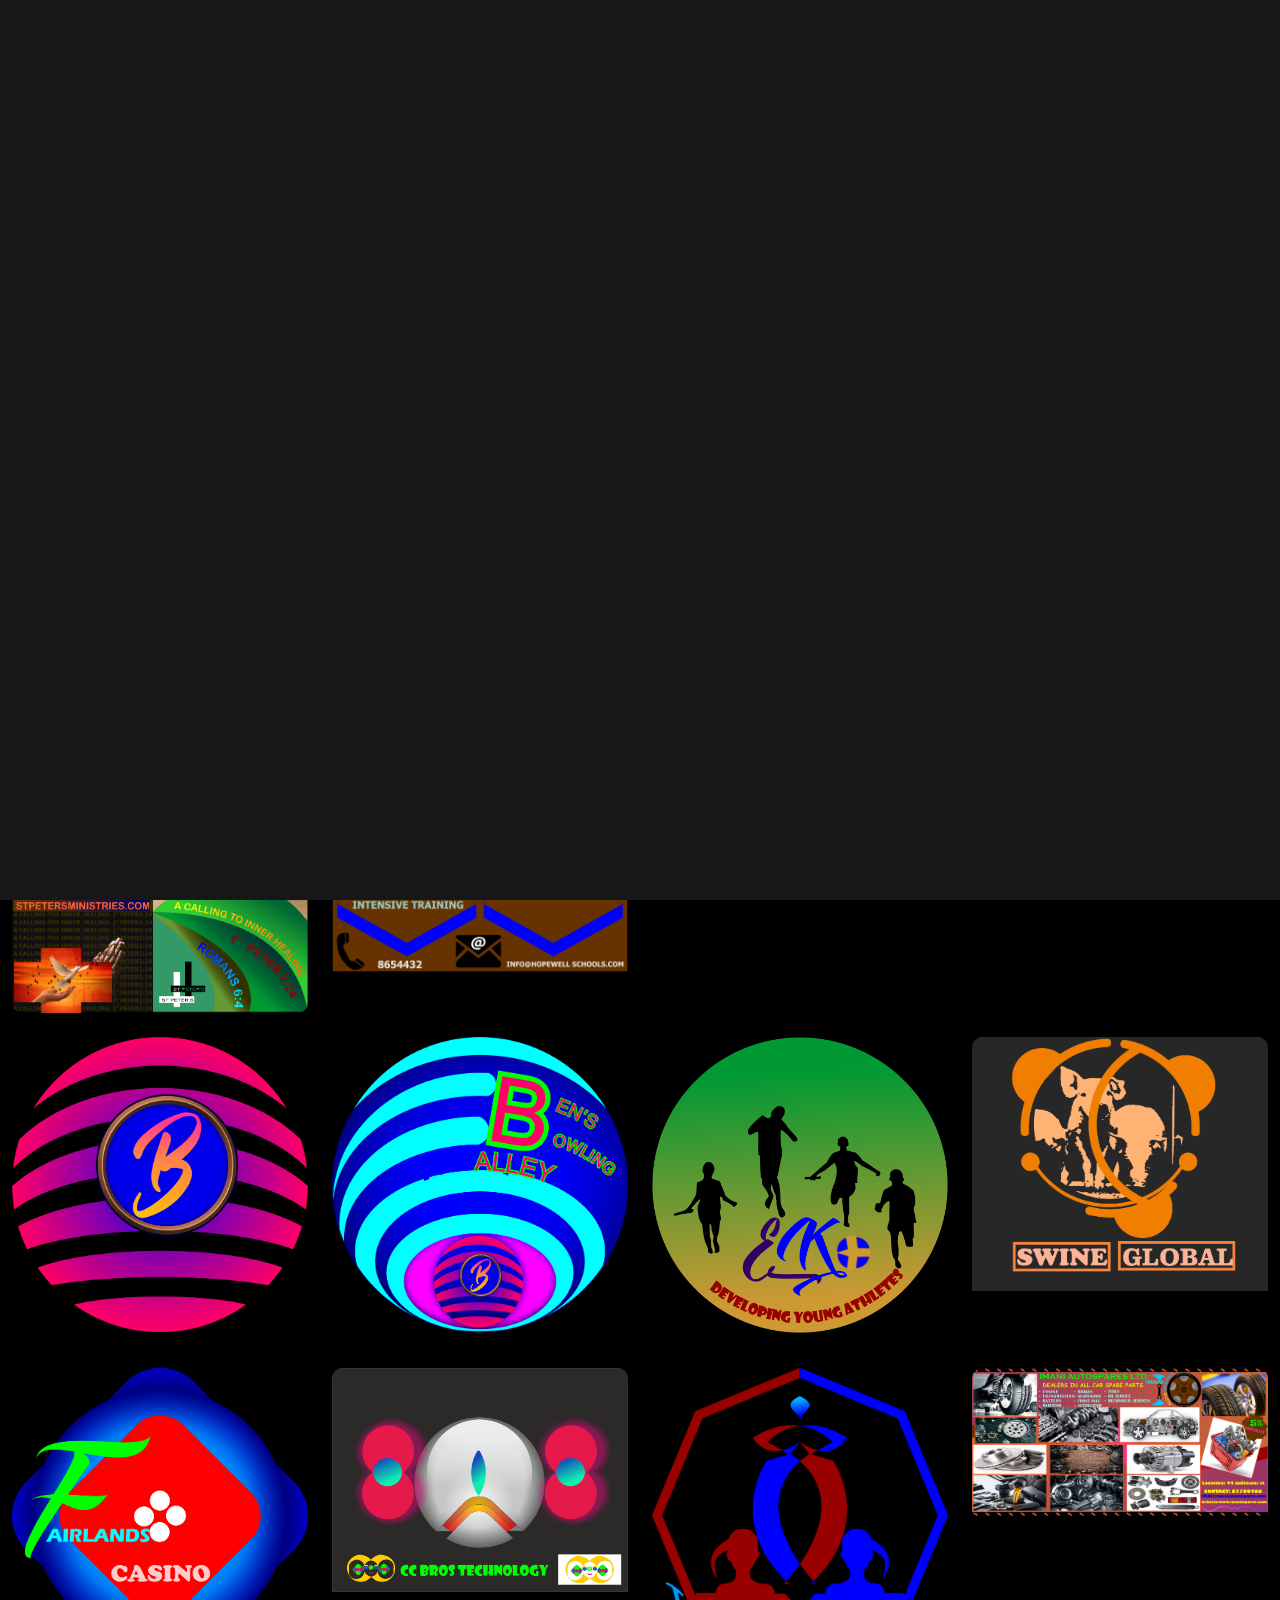
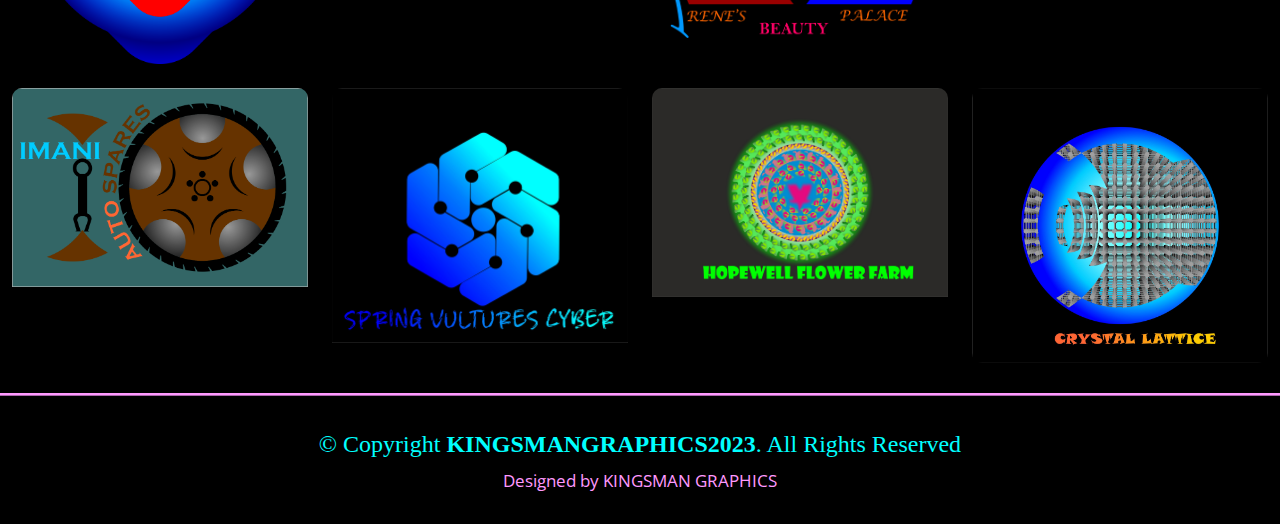
==== index.html @ df795c69 "Add files via upload" ====
<!DOCTYPE html>
<html lang="en">

<head>
  <meta charset="utf-8">
  <meta content="width=device-width, initial-scale=1.0" name="viewport">

  <title>KINGSMAN GRAPHICS PORTFOLIO  - Index</title>
  <meta content="" name="description">
  <meta content="" name="keywords">

  <!-- Favicons -->
  <link href="favicon.ico" rel="icon">
  <link href="apple-touch-icon.png" rel="apple-touch-icon">

  <!-- Google Fonts -->
  <link rel="preconnect" href="https://fonts.googleapis.com">
  <link rel="preconnect" href="https://fonts.gstatic.com" crossorigin>
  <link href="https://fonts.googleapis.com/css2?family=Open+Sans:ital,wght@0,300;0,400;0,500;0,600;0,700;1,300;1,400;1,600;1,700&family=Inter:ital,wght@0,300;0,400;0,500;0,600;0,700;1,300;1,400;1,500;1,600;1,700&family=Cardo:ital,wght@0,400;0,700;1,400&display=swap" rel="stylesheet">

  <!-- Vendor CSS Files -->
  <link href="bootstrap/css/bootstrap.min.css" rel="stylesheet">
  <link href="bootstrap-icons/bootstrap-icons.css" rel="stylesheet">
  <link href="swiper-bundle.min.css" rel="stylesheet">
  <link href="glightbox.min.css" rel="stylesheet">
  <link href="aos.css" rel="stylesheet">

  <!-- Template Main CSS File -->
  <link href="main.css" rel="stylesheet">

  <!-- =======================================================
  * Template Name: PhotoFolio - v1.2.0
  * Template URL: https://bootstrapmade.com/photofolio-bootstrap-photography-website-template/
  * Author: BootstrapMade.com
  * License: https://bootstrapmade.com/license/
  ======================================================== -->

</head>

<body>

  <!-- ======= Header ======= -->
  <header id="header" class="header d-flex align-items-center fixed-top">
    <div class="container-fluid d-flex align-items-center justify-content-between">

      <a href="index.html" class="logo d-flex align-items-center  me-auto me-lg-0">
        <!-- Uncomment the line below if you also wish to use an image logo -->
        <img src="KINGSMAN7.png" alt="BRAND LOGO">
        <!--<i class="bi bi-camera"></i>-->
        <h1>KINGSMAN GRAPHICS PORTFOLIO</h1>
      </a>

      <nav id="navbar" class="navbar">
        <ul>
          <li><a href="index.html" class="active">Home</a></li>
          <li><a href="about.html">About</a></li>
          <li class="dropdown"><a href="#"><span>Gallery</span> <i class="bi bi-chevron-down dropdown-indicator"></i></a>
            <ul>
              <li><a href="gallery.html">ALL ARTS</a></li>
              <!--<li><a href="gallery.html">People</a></li>
              <li><a href="gallery.html">Architecture</a></li>
              <li><a href="gallery.html">Animals</a></li>
              <li><a href="gallery.html">Sports</a></li>
              <li><a href="gallery.html">Travel</a></li>-->
             
            </ul>
          </li>
          
          <li><a href="contact.html">Contact</a></li>
        </ul>
      </nav><!-- .navbar -->

      <div class="header-social-links">
        <a href="#" class="twitter"><i class="bi bi-twitter"></i></a>
        <a href="#" class="facebook"><i class="bi bi-facebook"></i></a>
        <a href="#" class="instagram"><i class="bi bi-instagram"></i></a>
        <a href="#" class="linkedin"><i class="bi bi-linkedin"></i></i></a>
      </div>
      <i class="mobile-nav-toggle mobile-nav-show bi bi-list"></i>
      <i class="mobile-nav-toggle mobile-nav-hide d-none bi bi-x"></i>

    </div>
  </header><!-- End Header -->

  <!-- ======= Hero Section ======= -->
  <section id="hero" class="hero d-flex flex-column justify-content-center align-items-center" data-aos="fade" data-aos-delay="1500">
    <div class="container">
      <div class="row justify-content-center">
        <div class="col-lg-6 text-center">
          <h2>I'm <span>David Ngugi</span> a Professional graphic designer using brand-name kingsman graphics.</h2>
          <p>Below find a list of various art works ranging from logos,banners,posters,flyers and pictorial art.</p>
          <a href="contact.html" class="btn-get-started">Available for hire</a>
        </div>
      </div>
    </div>
  </section><!-- End Hero Section -->

  <main id="main" data-aos="fade" data-aos-delay="1500">

    <!-- ======= Gallery Section ======= -->
    <section id="gallery" class="gallery">
      <div class="container-fluid">

        <div class="row gy-4 justify-content-center">
          <div class="col-xl-3 col-lg-4 col-md-6">
            <div class="gallery-item h-100">
              <img src="gallery-1.jpg" class="img-fluid" alt="">
              <div class="gallery-links d-flex align-items-center justify-content-center">
                <a href="gallery-1.jpg" title="Gallery 1" class="glightbox preview-link"><i class="bi bi-arrows-angle-expand"></i></a>
                <a href="gallery-single.html" class="details-link"><i class="bi bi-link-45deg"></i></a>
              </div>
            </div>
          </div><!-- End Gallery Item -->
          <div class="col-xl-3 col-lg-4 col-md-6">
            <div class="gallery-item h-100">
              <img src="gallery-2.jpg" class="img-fluid" alt="">
              <div class="gallery-links d-flex align-items-center justify-content-center">
                <a href="gallery-2.jpg" title="Gallery 2" class="glightbox preview-link"><i class="bi bi-arrows-angle-expand"></i></a>
                <a href="gallery-single.html" class="details-link"><i class="bi bi-link-45deg"></i></a>
              </div>
            </div>
          </div><!-- End Gallery Item -->
          <div class="col-xl-3 col-lg-4 col-md-6">
            <div class="gallery-item h-100">
              <img src="gallery-3.jpg" class="img-fluid" alt="">
              <div class="gallery-links d-flex align-items-center justify-content-center">
                <a href="gallery-3.jpg" title="Gallery 3" class="glightbox preview-link"><i class="bi bi-arrows-angle-expand"></i></a>
                <a href="gallery-single.html" class="details-link"><i class="bi bi-link-45deg"></i></a>
              </div>
            </div>
          </div><!-- End Gallery Item -->
          <div class="col-xl-3 col-lg-4 col-md-6">
            <div class="gallery-item h-100">
              <img src="gallery-4.jpg" class="img-fluid" alt="">
              <div class="gallery-links d-flex align-items-center justify-content-center">
                <a href="gallery-4.jpg" title="Gallery 4" class="glightbox preview-link"><i class="bi bi-arrows-angle-expand"></i></a>
                <a href="gallery-single.html" class="details-link"><i class="bi bi-link-45deg"></i></a>
              </div>
            </div>
          </div><!-- End Gallery Item -->
          <div class="col-xl-3 col-lg-4 col-md-6">
            <div class="gallery-item h-100">
              <img src="gallery-5.jpg" class="img-fluid" alt="">
              <div class="gallery-links d-flex align-items-center justify-content-center">
                <a href="gallery-5.jpg" title="Gallery 5" class="glightbox preview-link"><i class="bi bi-arrows-angle-expand"></i></a>
                <a href="gallery-single.html" class="details-link"><i class="bi bi-link-45deg"></i></a>
              </div>
            </div>
          </div><!-- End Gallery Item -->
          <div class="col-xl-3 col-lg-4 col-md-6">
            <div class="gallery-item h-100">
              <img src="gallery-6.jpg" class="img-fluid" alt="">
              <div class="gallery-links d-flex align-items-center justify-content-center">
                <a href="gallery-6.jpg" title="Gallery 6" class="glightbox preview-link"><i class="bi bi-arrows-angle-expand"></i></a>
                <a href="gallery-single.html" class="details-link"><i class="bi bi-link-45deg"></i></a>
              </div>
            </div>
          </div><!-- End Gallery Item -->
          <div class="col-xl-3 col-lg-4 col-md-6">
            <div class="gallery-item h-100">
              <img src="gallery-7.jpg" class="img-fluid" alt="">
              <div class="gallery-links d-flex align-items-center justify-content-center">
                <a href="gallery-7.jpg" title="Gallery 7" class="glightbox preview-link"><i class="bi bi-arrows-angle-expand"></i></a>
                <a href="gallery-single.html" class="details-link"><i class="bi bi-link-45deg"></i></a>
              </div>
            </div>
          </div><!-- End Gallery Item -->
          <div class="col-xl-3 col-lg-4 col-md-6">
            <div class="gallery-item h-100">
              <img src="gallery-8.jpg" class="img-fluid" alt="">
              <div class="gallery-links d-flex align-items-center justify-content-center">
                <a href="gallery-8.jpg" title="Gallery 8" class="glightbox preview-link"><i class="bi bi-arrows-angle-expand"></i></a>
                <a href="gallery-single.html" class="details-link"><i class="bi bi-link-45deg"></i></a>
              </div>
            </div>
          </div><!-- End Gallery Item -->
          <div class="col-xl-3 col-lg-4 col-md-6">
            <div class="gallery-item h-100">
              <img src="gallery-9.jpg" class="img-fluid" alt="">
              <div class="gallery-links d-flex align-items-center justify-content-center">
                <a href="gallery-9.jpg" title="Gallery 9" class="glightbox preview-link"><i class="bi bi-arrows-angle-expand"></i></a>
                <a href="gallery-single.html" class="details-link"><i class="bi bi-link-45deg"></i></a>
              </div>
            </div>
          </div><!-- End Gallery Item -->
          <div class="col-xl-3 col-lg-4 col-md-6">
            <div class="gallery-item h-100">
              <img src="gallery-10.jpg" class="img-fluid" alt="">
              <div class="gallery-links d-flex align-items-center justify-content-center">
                <a href="gallery-10.jpg" title="Gallery 10" class="glightbox preview-link"><i class="bi bi-arrows-angle-expand"></i></a>
                <a href="gallery-single.html" class="details-link"><i class="bi bi-link-45deg"></i></a>
              </div>
            </div>
          </div><!-- End Gallery Item -->
          <div class="col-xl-3 col-lg-4 col-md-6">
            <div class="gallery-item h-100">
              <img src="gallery-11.jpg" class="img-fluid" alt="">
              <div class="gallery-links d-flex align-items-center justify-content-center">
                <a href="gallery-11.jpg" title="Gallery 11" class="glightbox preview-link"><i class="bi bi-arrows-angle-expand"></i></a>
                <a href="gallery-single.html" class="details-link"><i class="bi bi-link-45deg"></i></a>
              </div>
            </div>
          </div><!-- End Gallery Item -->
          <div class="col-xl-3 col-lg-4 col-md-6">
            <div class="gallery-item h-100">
              <img src="gallery-12.jpg" class="img-fluid" alt="">
              <div class="gallery-links d-flex align-items-center justify-content-center">
                <a href="gallery-12.jpg" title="Gallery 12" class="glightbox preview-link"><i class="bi bi-arrows-angle-expand"></i></a>
                <a href="gallery-single.html" class="details-link"><i class="bi bi-link-45deg"></i></a>
              </div>
            </div>
          </div><!-- End Gallery Item -->
          <div class="col-xl-3 col-lg-4 col-md-6">
            <div class="gallery-item h-100">
              <img src="gallery-13.jpg" class="img-fluid" alt="">
              <div class="gallery-links d-flex align-items-center justify-content-center">
                <a href="gallery-13.jpg" title="Gallery 13" class="glightbox preview-link"><i class="bi bi-arrows-angle-expand"></i></a>
                <a href="gallery-single.html" class="details-link"><i class="bi bi-link-45deg"></i></a>
              </div>
            </div>
          </div><!-- End Gallery Item -->
          <div class="col-xl-3 col-lg-4 col-md-6">
            <div class="gallery-item h-100">
              <img src="gallery-14.jpg" class="img-fluid" alt="">
              <div class="gallery-links d-flex align-items-center justify-content-center">
                <a href="gallery-14.jpg" title="Gallery 14" class="glightbox preview-link"><i class="bi bi-arrows-angle-expand"></i></a>
                <a href="gallery-single.html" class="details-link"><i class="bi bi-link-45deg"></i></a>
              </div>
            </div>
          </div><!-- End Gallery Item -->
          <div class="col-xl-3 col-lg-4 col-md-6">
            <div class="gallery-item h-100">
              <img src="gallery-15.jpg" class="img-fluid" alt="">
              <div class="gallery-links d-flex align-items-center justify-content-center">
                <a href="gallery-15.jpg" title="Gallery 15" class="glightbox preview-link"><i class="bi bi-arrows-angle-expand"></i></a>
                <a href="gallery-single.html" class="details-link"><i class="bi bi-link-45deg"></i></a>
              </div>
            </div>
          </div><!-- End Gallery Item -->
          <div class="col-xl-3 col-lg-4 col-md-6">
            <div class="gallery-item h-100">
              <img src="gallery-16.jpg" class="img-fluid" alt="">
              <div class="gallery-links d-flex align-items-center justify-content-center">
                <a href="gallery-16.jpg" title="Gallery 16" class="glightbox preview-link"><i class="bi bi-arrows-angle-expand"></i></a>
                <a href="gallery-single.html" class="details-link"><i class="bi bi-link-45deg"></i></a>
              </div>
            </div>
          </div><!-- End Gallery Item -->

        </div>

      </div>
    </section><!-- End Gallery Section -->

  </main><!-- End #main -->

  <!-- ======= Footer ======= -->
  <footer id="footer" class="footer">
    <div class="container">
      <div class="copyright">
        &copy; Copyright <strong><span>KINGSMANGRAPHICS2023</span></strong>. All Rights Reserved
      </div>
      <div class="credits">
        <!-- All the links in the footer should remain intact. -->
        <!-- You can delete the links only if you purchased the pro version. -->
        <!-- Licensing information: https://bootstrapmade.com/license/ -->
        <!-- Purchase the pro version with working PHP/AJAX contact form: https://bootstrapmade.com/photofolio-bootstrap-photography-website-template/ -->
        Designed by KINGSMAN GRAPHICS
      </div>
    </div>
  </footer><!-- End Footer -->

  <a href="#" class="scroll-top d-flex align-items-center justify-content-center"><i class="bi bi-arrow-up-short"></i></a>

  <div id="preloader">
    <div class="line"></div>
  </div>

  <!-- Vendor JS Files -->
  <script src="bootstrap.bundle.min.js"></script>
  <script src="swiper-bundle.min.js"></script>
  <script src="glightbox.min.js"></script>
  <script src="aos.js"></script>
  <script src="validate.js"></script>

  <!-- Template Main JS File -->
  <script src="main.js"></script>

</body>

</html>
---- main.css ----
/**
* Template Name: PhotoFolio - v1.2.0
* Template URL: https://bootstrapmade.com/photofolio-bootstrap-photography-website-template/
* Author: BootstrapMade.com
* License: https://bootstrapmade.com/license/
*/

/*--------------------------------------------------------------
# Set main reusable colors and fonts using CSS variables
# Learn more about CSS variables at https://developer.mozilla.org/en-US/docs/Web/CSS/Using_CSS_custom_properties
--------------------------------------------------------------*/
/* Fonts */
:root {
  --font-default: "Open Sans", system-ui, -apple-system, "Segoe UI", Roboto, "Helvetica Neue", Arial, "Noto Sans", "Liberation Sans", sans-serif, "Apple Color Emoji", "Segoe UI Emoji", "Segoe UI Symbol", "Noto Color Emoji";
  --font-primary: "Inter", sans-serif;
  --font-secondary: "Cardo", sans-serif;
}

/* Colors */
:root {
  --color-default: #fafafa;
  --color-primary: #27a776;
  --color-secondary: #161718;
}

/* Smooth scroll behavior */
:root {
  scroll-behavior: smooth;
}

/*--------------------------------------------------------------
# General
--------------------------------------------------------------*/
body {
  font-family: var(--font-default);
  color: var(--color-default);
  background-image:url("cliff sea tree and moon2.png");
  background-size:cover;
  background-attachment:fixed;
  background-color: #000;
}

a {
  color: var(--color-primary);
  text-decoration: none;
}

a:hover {
  color: #32cf93;
  text-decoration: none;
}

h1,
h2,
h3,
h4,
h5,
h6 {
  font-family: var(--font-primary);
}

/*--------------------------------------------------------------
# Sections & Section Header
--------------------------------------------------------------*/
.section-header {
  padding-bottom: 40px;
}

.section-header h2 {
  font-size: 14px;
  font-weight: 500;
  padding: 0;
  line-height: 1px;
  margin: 0 0 5px 0;
  letter-spacing: 2px;
  text-transform: uppercase;
  color: rgba(255, 255, 255, 0.6);
  font-family: var(--font-primary);
}

.section-header h2::after {
  content: "";
  width: 120px;
  height: 1px;
  display: inline-block;
  background: #5bd9a9;
  margin: 4px 10px;
}

.section-header p {
  margin: 0;
  margin: 0;
  font-size: 36px;
  font-weight: 700;
  font-family: var(--font-secondary);
  color: #fff;
}

/*--------------------------------------------------------------
# Page Header
--------------------------------------------------------------*/
.page-header {
  padding: 120px 0 60px 0;
  min-height: 30vh;
  position: relative;
}

.page-header h2 {
  font-size: 56px;
  font-weight: 500;
  color: #fff;
  font-family: var(--font-secondary);
}

@media (max-width: 768px) {
  .page-header h2 {
    font-size: 36px;
  }
}

.page-header p {
  color: rgba(255, 255, 255, 0.8);
}

.page-header .cta-btn {
  font-family: var(--font-primary);
  font-weight: 400;
  font-size: 14px;
  display: inline-block;
  padding: 12px 40px;
  border-radius: 4px;
  letter-spacing: 1px;
  text-transform: uppercase;
  transition: 0.3s;
  color: #fff;
  background: var(--color-primary);
}

.page-header .cta-btn:hover {
  background: #2cbc85;
}

/*--------------------------------------------------------------
# Scroll top button
--------------------------------------------------------------*/
.scroll-top {
  position: fixed;
  visibility: hidden;
  opacity: 0;
  right: 15px;
  bottom: -15px;
  z-index: 99999;
  background: var(--color-primary);
  width: 44px;
  height: 44px;
  border-radius: 50px;
  transition: all 0.4s;
}

.scroll-top i {
  font-size: 24px;
  color: #fff;
  line-height: 0;
}

.scroll-top:hover {
  background: rgba(39, 167, 118, 0.8);
  color: #fff;
}

.scroll-top.active {
  visibility: visible;
  opacity: 1;
  bottom: 15px;
}

/*--------------------------------------------------------------
# Preloader
--------------------------------------------------------------*/
#preloader {
  display: flex;
  position: fixed;
  inset: 0;
  width: 100%;
  height: 100vh;
  z-index: 99999;
}

#preloader:before,
#preloader:after {
  content: "";
  background-color: var(--color-secondary);
  position: absolute;
  inset: 0;
  width: 50%;
  height: 100%;
  transition: all 0.3s ease 0s;
  z-index: -1;
}

#preloader:after {
  left: auto;
  right: 0;
}

#preloader .line {
  position: relative;
  overflow: hidden;
  margin: auto;
  width: 1px;
  height: 280px;
  transition: all 0.8s ease 0s;
}

#preloader .line:before {
  content: "";
  position: absolute;
  background-color: #fff;
  left: 0;
  top: 50%;
  width: 1px;
  height: 0%;
  transform: translateY(-50%);
  -webkit-animation: lineincrease 1000ms ease-in-out 0s forwards;
  animation: lineincrease 1000ms ease-in-out 0s forwards;
}

#preloader .line:after {
  content: "";
  position: absolute;
  background-color: #999;
  left: 0;
  top: 0;
  width: 1px;
  height: 100%;
  transform: translateY(-100%);
  -webkit-animation: linemove 1200ms linear 0s infinite;
  animation: linemove 1200ms linear 0s infinite;
  -webkit-animation-delay: 2000ms;
  animation-delay: 2000ms;
}

#preloader.loaded .line {
  opacity: 0;
  height: 100% !important;
}

#preloader.loaded .line:after {
  opacity: 0;
}

#preloader.loaded:before,
#preloader.loaded:after {
  -webkit-animation: preloaderfinish 300ms ease-in-out 500ms forwards;
  animation: preloaderfinish 300ms ease-in-out 500ms forwards;
}

@-webkit-keyframes lineincrease {
  0% {
    height: 0%;
  }

  100% {
    height: 100%;
  }
}

@keyframes lineincrease {
  0% {
    height: 0%;
  }

  100% {
    height: 100%;
  }
}

@-webkit-keyframes linemove {
  0% {
    transform: translateY(200%);
  }

  100% {
    transform: translateY(-100%);
  }
}

@keyframes linemove {
  0% {
    transform: translateY(200%);
  }

  100% {
    transform: translateY(-100%);
  }
}

@-webkit-keyframes preloaderfinish {
  0% {
    width: 5 0%;
  }

  100% {
    width: 0%;
  }
}

@keyframes preloaderfinish {
  0% {
    width: 5 0%;
  }

  100% {
    width: 0%;
  }
}

/*--------------------------------------------------------------
# Header
--------------------------------------------------------------*/
.header {
  transition: all 0.5s;
  z-index: 997;
  padding: 2px 0;
  background-color: #663300;
}

.header .logo {
  transition: 0.3s;
}

.header .logo img {
  max-height: 80px;
  margin-right: 80px;
}

.header .logo h1 {
  font-size: 17px;
  margin: 0;
  font-weight: 800;
  color: #ff99ff;
  font-family: CentSchbkCyrill BT;
}

.header .logo i {
  font-size: 32px;
  margin-right: 8px;
  line-height: 0;
}

@media (max-width: 575px) {
  .header .logo h1 {
    font-size: 26px;
  }

  .header .logo i {
    font-size: 24px;
  }
}

.header .header-social-links {
  padding-right: 15px;
}

.header .header-social-links a {
  color: #ff99ff;
  padding-left: 15px;
  display: inline-block;
  line-height: 0px;
  transition: 0.3s;
  font-size: 16px;
}

.header .header-social-links a:hover {
  color: #fff;
}

@media (max-width: 575px) {
  .header .header-social-links a {
    padding-left: 5px;
  }
}

/*--------------------------------------------------------------
# Desktop Navigation
--------------------------------------------------------------*/
@media (min-width: 1280px) {
  .navbar {
    padding: 0;
  }

  .navbar ul {
    margin: 0;
    padding: 0;
    display: flex;
    list-style: none;
    align-items: center;
  }

  .navbar li {
    position: relative;
  }

  .navbar a,
  .navbar a:focus {
    display: flex;
    align-items: center;
    justify-content: space-between;
    padding: 10px 0 10px 30px;
    font-family: tahoma;
    text-transform: uppercase;
    letter-spacing: 1px;
    font-size: 18px;
    font-weight: 800;
    color:#99ff99;
    white-space: nowrap;
    transition: 0.3s;
  }

  .navbar a i,
  .navbar a:focus i {
    font-size: 12px;
    line-height: 0;
    margin-left: 5px;
  }

  .navbar a:hover,
  .navbar .active,
  .navbar .active:focus,
  .navbar li:hover>a {
    color: #fff;
  }

  .navbar .dropdown ul {
    display: block;
    position: absolute;
    left: 14px;
    top: calc(100% + 30px);
    margin: 0;
    padding: 10px 0;
    z-index: 99;
    opacity: 0;
    visibility: hidden;
    background: var(--color-secondary);
    transition: 0.3s;
    border-radius: 4px;
  }

  .navbar .dropdown ul li {
    min-width: 200px;
  }

  .navbar .dropdown ul a {
    padding: 10px 20px;
    font-size: 15px;
    text-transform: none;
    font-weight: 400;
  }

  .navbar .dropdown ul a i {
    font-size: 12px;
  }

  .navbar .dropdown ul a:hover,
  .navbar .dropdown ul .active:hover,
  .navbar .dropdown ul li:hover>a {
    color: #fff;
  }

  .navbar .dropdown:hover>ul {
    opacity: 1;
    top: 100%;
    visibility: visible;
  }

  .navbar .dropdown .dropdown ul {
    top: 0;
    left: calc(100% - 30px);
    visibility: hidden;
  }

  .navbar .dropdown .dropdown:hover>ul {
    opacity: 1;
    top: 0;
    left: 100%;
    visibility: visible;
  }
}

@media (min-width: 1280px) and (max-width: 1366px) {
  .navbar .dropdown .dropdown ul {
    left: -90%;
  }

  .navbar .dropdown .dropdown:hover>ul {
    left: -100%;
  }
}

@media (min-width: 1280px) {

  .mobile-nav-show,
  .mobile-nav-hide {
    display: none;
  }
}

/*--------------------------------------------------------------
# Mobile Navigation
--------------------------------------------------------------*/
@media (max-width: 1279px) {
  .navbar {
    position: fixed;
    top: 0;
    right: -100%;
    width: 100%;
    max-width: 400px;
    bottom: 0;
    transition: 0.3s;
    z-index: 9997;
  }

  .navbar ul {
    position: absolute;
    inset: 0;
    padding: 50px 0 10px 0;
    margin: 0;
    background: rgba(0, 0, 0, 0.9);
    overflow-y: auto;
    transition: 0.3s;
    z-index: 9998;
  }

  .navbar a,
  .navbar a:focus {
    display: flex;
    align-items: center;
    justify-content: space-between;
    padding: 10px 20px;
    font-family: var(--font-primary);
    font-size: 13px;
    text-transform: uppercase;
    font-weight: 400;
    color: rgba(255, 255, 255, 0.5);
    letter-spacing: 1px;
    white-space: nowrap;
    transition: 0.3s;
  }

  .navbar a i,
  .navbar a:focus i {
    font-size: 12px;
    line-height: 0;
    margin-left: 5px;
  }

  .navbar a:hover,
  .navbar .active,
  .navbar .active:focus,
  .navbar li:hover>a {
    color: #fff;
  }

  .navbar .dropdown ul,
  .navbar .dropdown .dropdown ul {
    position: static;
    display: none;
    padding: 10px 0;
    margin: 10px 20px;
    transition: all 0.5s ease-in-out;
    border: 1px solid black;
  }

  .navbar .dropdown>.dropdown-active,
  .navbar .dropdown .dropdown>.dropdown-active {
    display: block;
  }

  .mobile-nav-show {
    color: #fff;
    font-size: 28px;
    cursor: pointer;
    line-height: 0;
    transition: 0.5s;
    z-index: 9999;
    margin: 0 10px 0 10px;
  }

  .mobile-nav-hide {
    color: #fff;
    font-size: 32px;
    cursor: pointer;
    line-height: 0;
    transition: 0.5s;
    position: fixed;
    right: 20px;
    top: 20px;
    z-index: 9999;
  }

  .mobile-nav-active {
    overflow: hidden;
  }

  .mobile-nav-active .navbar {
    right: 0;
  }

  .mobile-nav-active .navbar:before {
    content: "";
    position: fixed;
    inset: 0;
    background: rgba(22, 23, 24, 0.8);
    z-index: 9996;
  }
}

/*--------------------------------------------------------------
# About Section
--------------------------------------------------------------*/
.about .content h2 {
  font-weight: 700;
  font-size: 24px;
  color: #ff99ff;
}

.about .content ul {
  list-style: none;
  padding: 0;
}

.about .content ul li {
  margin-bottom: 20px;
  display: flex;
  align-items: center;
}

.about .content ul strong {
  margin-right: 10px;
  color:cyan;
}

.about .content ul i {
  font-size: 16px;
  margin-right: 5px;
  color: #99ff99;
  line-height: 0;
}

/*--------------------------------------------------------------
# Testimonials Section
--------------------------------------------------------------*/
/*.testimonials {
  margin-top: 80px;
}

.testimonials .testimonial-item {
  box-sizing: content-box;
  padding: 30px;
  margin: 40px 30px;
  background: var(--color-secondary);
  min-height: 320px;
  display: flex;
  flex-direction: column;
  text-align: center;
  transition: 0.3s;
}

.testimonials .testimonial-item .stars {
  margin-bottom: 15px;
}

.testimonials .testimonial-item .stars i {
  color: #ffc107;
  margin: 0 1px;
}

.testimonials .testimonial-item .testimonial-img {
  width: 90px;
  border-radius: 50%;
  border: 5px solid #474a4d;
  margin: 0 auto;
}

.testimonials .testimonial-item h3 {
  font-size: 18px;
  font-weight: bold;
  margin: 10px 0 5px 0;
  color: #fff;
}

.testimonials .testimonial-item h4 {
  font-size: 14px;
  color: rgba(255, 255, 255, 0.5);
  margin: 0;
}

.testimonials .testimonial-item p {
  font-style: italic;
  margin: 0 auto 15px auto;
}

.testimonials .swiper-pagination {
  margin-top: 20px;
  position: relative;
}

.testimonials .swiper-pagination .swiper-pagination-bullet {
  width: 12px;
  height: 12px;
  background-color: rgba(255, 255, 255, 0.2);
  opacity: 1;
}

.testimonials .swiper-pagination .swiper-pagination-bullet-active {
  background-color: rgba(255, 255, 255, 0.5);
}

.testimonials .swiper-slide {
  opacity: 0.3;
}

@media (max-width: 1199px) {
  .testimonials .swiper-slide-active {
    opacity: 1;
  }

  .testimonials .swiper-pagination {
    margin-top: 0;
  }

  .testimonials .testimonial-item {
    margin: 40px 20px;
  }
}

@media (min-width: 1200px) {
  .testimonials .swiper-slide-next {
    opacity: 1;
    transform: scale(1.12);
  }
}
*/
/*--------------------------------------------------------------
# Pricing Section
--------------------------------------------------------------*/
.gallery {
  margin-top: 40px;
}

.gallery .gallery-item {
  position: relative;
  overflow: hidden;
  border-radius: 10px;
}

.gallery .gallery-item img {
  transition: 0.3s;
}

.gallery .gallery-links {
  position: absolute;
  inset: 0;
  opacity: 0;
  transition: all ease-in-out 0.3s;
  background: rgba(0, 0, 0, 0.6);
  z-index: 3;
}

.gallery .gallery-links .preview-link,
.gallery .gallery-links .details-link {
  font-size: 20px;
  color: rgba(255, 255, 255, 0.5);
  transition: 0.3s;
  line-height: 1.2;
  margin: 30px 8px 0 8px;
}

.gallery .gallery-links .preview-link:hover,
.gallery .gallery-links .details-link:hover {
  color: #fff;
}

.gallery .gallery-links .details-link {
  font-size: 30px;
  line-height: 0;
}

.gallery .gallery-item:hover .gallery-links {
  opacity: 1;
}

.gallery .gallery-item:hover .preview-link,
.gallery .gallery-item:hover .details-link {
  margin-top: 0;
}

.gallery .gallery-item:hover img {
  transform: scale(1.1);
}

.glightbox-clean .gslide-description {
  background: #222425;
}

.glightbox-clean .gslide-title {
  color: rgba(255, 255, 255, 0.8);
  margin: 0;
}

/*--------------------------------------------------------------
# Gallery Single Section
--------------------------------------------------------------*/
.gallery-single .portfolio-details-slider img {
  width: 100%;
}

.gallery-single .portfolio-details-slider .swiper-pagination .swiper-pagination-bullet {
  width: 12px;
  height: 12px;
  background-color: rgba(255, 255, 255, 0.7);
  opacity: 1;
}

.gallery-single .portfolio-details-slider .swiper-pagination .swiper-pagination-bullet-active {
  background-color: var(--color-primary);
}

.gallery-single .swiper-button-prev,
.gallery-single .swiper-button-next {
  width: 48px;
  height: 48px;
}

.gallery-single .swiper-button-prev:after,
.gallery-single .swiper-button-next:after {
  color: rgba(255, 255, 255, 0.8);
  background-color: rgba(0, 0, 0, 0.2);
  font-size: 24px;
  border-radius: 50%;
  width: 48px;
  height: 48px;
  display: flex;
  align-items: center;
  justify-content: center;
  transition: 0.3s;
}

.gallery-single .swiper-button-prev:hover:after,
.gallery-single .swiper-button-next:hover:after {
  background-color: rgba(0, 0, 0, 0.6);
}

@media (max-width: 575px) {

  .gallery-single .swiper-button-prev,
  .gallery-single .swiper-button-next {
    display: none;
  }
}

.gallery-single .portfolio-info h3 {
  font-size: 22px;
  font-weight: 700;
  margin-bottom: 20px;
  padding-bottom: 20px;
  position: relative;
  font-family: var(--font-secondary);
}

.gallery-single .portfolio-info h3:after {
  content: "";
  position: absolute;
  display: block;
  width: 50px;
  height: 3px;
  background: var(--color-primary);
  left: 0;
  bottom: 0;
}

.gallery-single .portfolio-info ul {
  list-style: none;
  padding: 0;
  font-size: 15px;
}

.gallery-single .portfolio-info ul li {
  display: flex;
  flex-direction: column;
  padding-bottom: 15px;
}

.gallery-single .portfolio-info ul strong {
  text-transform: uppercase;
  font-weight: 400;
  color: #6b7075;
  font-size: 14px;
}

.gallery-single .portfolio-info .btn-visit {
  padding: 8px 40px;
  background: var(--color-primary);
  color: #fff;
  border-radius: 50px;
  transition: 0.3s;
}

.gallery-single .portfolio-info .btn-visit:hover {
  background: #2cbc85;
}

.gallery-single .portfolio-description h2 {
  font-size: 26px;
  font-weight: 700;
  margin-bottom: 20px;
  color: #fff;
  font-family: var(--font-secondary);
}

.gallery-single .portfolio-description p {
  padding: 0;
}

.gallery-single .portfolio-description .testimonial-item {
  padding: 30px 30px 0 30px;
  position: relative;
  background: var(--color-secondary);
  height: 100%;
  margin-bottom: 50px;
}

.gallery-single .portfolio-description .testimonial-item .testimonial-img {
  width: 90px;
  border-radius: 50px;
  border: 6px solid #2e3133;
  float: left;
  margin: 0 10px 0 0;
}

.gallery-single .portfolio-description .testimonial-item h3 {
  font-size: 18px;
  font-weight: bold;
  margin: 15px 0 5px 0;
  padding-top: 20px;
}

.gallery-single .portfolio-description .testimonial-item h4 {
  font-size: 14px;
  color: rgba(255, 255, 255, 0.6);
  margin: 0;
}

.gallery-single .portfolio-description .testimonial-item .quote-icon-left,
.gallery-single .portfolio-description .testimonial-item .quote-icon-right {
  color: #5bd9a9;
  font-size: 26px;
  line-height: 0;
}

.gallery-single .portfolio-description .testimonial-item .quote-icon-left {
  display: inline-block;
  left: -5px;
  position: relative;
}

.gallery-single .portfolio-description .testimonial-item .quote-icon-right {
  display: inline-block;
  right: -5px;
  position: relative;
  top: 10px;
  transform: scale(-1, -1);
}

.gallery-single .portfolio-description .testimonial-item p {
  font-style: italic;
  margin: 0 0 15px 0 0 0;
  padding: 0;
}

/*--------------------------------------------------------------
# Services Section
--------------------------------------------------------------*/
/*.services .service-item {
  padding: 50px 30px;
  transition: all ease-in-out 0.4s;
  background: var(--color-secondary);
  height: 100%;
  overflow: hidden;
  z-index: 1;
}

.services .service-item:before {
  content: "";
  position: absolute;
  background: #1d1f20;
  top: -200px;
  transition: all 0.3s;
  z-index: -1;
}

.services .service-item i {
  background: var(--color-primary);
  color: #fff;
  font-size: 24px;
  transition: 0.3s;
  display: flex;
  align-items: center;
  justify-content: center;
  width: 56px;
  height: 56px;
  border-radius: 50%;
}

.services .service-item h4 {
  font-weight: 600;
  margin: 15px 0 0 0;
  transition: 0.3s;
  font-size: 20px;
}

.services .service-item h4 a {
  color: #fff;
}

.services .service-item p {
  line-height: 24px;
  font-size: 14px;
  margin: 15px 0 0 0;
}

.services .service-item:hover:before {
  background: var(--color-primary);
  right: 0;
  top: 0;
  width: 100%;
  height: 100%;
  border-radius: 0px;
}

.services .service-item:hover h4 a,
.services .service-item:hover p {
  color: #fff;
}

.services .service-item:hover i {
  background: #fff;
  color: var(--color-primary);
}
*/

/*--------------------------------------------------------------
# Pricing Section
--------------------------------------------------------------*/
.pricing {
  margin-top: 80px;
}

.pricing .pricing-item {
  border-bottom: 1px dashed #474a4d;
  width: 100%;
  height: 100%;
  padding: 0 0 15px 0;
}

.pricing .pricing-item h3 {
  margin: 0;
  font-size: 18px;
  font-weight: 500;
  color: rgba(255, 255, 255, 0.6);
}

.pricing .pricing-item h4 {
  margin: 0;
  font-size: 16px;
}

/*--------------------------------------------------------------
# Contact Section
--------------------------------------------------------------*/
.contact .info-item+.info-item {
  margin-top: 40px;
}





.contact .info-item i {
  font-size: 20px;
  color: var(--color-primary);
  float: left;
  width: 44px;
  height: 44px;
  background: #222425;
  display: flex;
  justify-content: center;
  align-items: center;
  border-radius: 50px;
  transition: all 0.3s ease-in-out;
  margin-right: 15px;
}

.contact .info-item h4 {
  padding: 0;
  font-size: 20px;
  font-weight: 600;
  margin-bottom: 5px;
  color: #ff99ff;
}

.contact .info-item p {
  padding: 0;
  margin-bottom: 0;
  font-size: 14px;
  font-weight:500;
  color:cyan;
  font-family:tahoma;
}

.contact .info-item:hover i {
  background: var(--color-primary);
  color: #fff;
}

.contact .php-email-form {
  width: 100%;
}

.contact .php-email-form .form-group {
  padding-bottom: 8px;
}

.contact .php-email-form .error-message {
  display: none;
  color: #fff;
  background: #df1529;
  text-align: left;
  padding: 15px;
  font-weight: 600;
}

.contact .php-email-form .error-message br+br {
  margin-top: 25px;
}

.contact .php-email-form .sent-message {
  display: none;
  color: #fff;
  background: var(--color-primary);
  text-align: center;
  padding: 15px;
  font-weight: 600;
}

.contact .php-email-form .loading {
  display: none;
  background: var(--color-secondary);
  text-align: center;
  padding: 15px;
  color: rgba(255, 255, 255, 0.6);
}

.contact .php-email-form .loading:before {
  content: "";
  display: inline-block;
  border-radius: 50%;
  width: 24px;
  height: 24px;
  margin: 0 10px -6px 0;
  border: 3px solid var(--color-primary);
  border-top-color: var(--color-secondary);
  -webkit-animation: animate-loading 1s linear infinite;
  animation: animate-loading 1s linear infinite;
}

.contact .php-email-form input,
.contact .php-email-form textarea {
  border-radius: 4px;
  box-shadow: none;
  font-size: 14px;
  background-color: var(--color-secondary);
  border: 1px solid #2e3133;
  color: #fff;
}

.contact .php-email-form input {
  height: 44px;
}

.contact .php-email-form textarea {
  padding: 10px 12px;
}

.contact .php-email-form button[type=submit] {
  background: var(--color-primary);
  border: 0;
  padding: 10px 35px;
  color: #fff;
  transition: 0.4s;
  border-radius: 4px;
}

.contact .php-email-form button[type=submit]:hover {
  background: rgba(39, 167, 118, 0.8);
}

@-webkit-keyframes animate-loading {
  0% {
    transform: rotate(0deg);
  }

  100% {
    transform: rotate(360deg);
  }
}

@keyframes animate-loading {
  0% {
    transform: rotate(0deg);
  }

  100% {
    transform: rotate(360deg);
  }
}

/*--------------------------------------------------------------
# Hero Section
--------------------------------------------------------------*/
.hero {
  width: 100%;
  min-height: 0vh;
  background: #181857;
  background-size: cover;
  position: relative;
  padding: 140px 0 60px 0;
}

.hero h2 {
  margin: 0 0 10px 0;
  font-size: 38px;
  font-weight: 700;
  color: #fff;
  font-family: Clarendon Blk BT;
}

.hero h2 span {
  position: relative;
  z-index: 1;
  padding: 0 5px;
  display: inline-block;
}

.hero h2 span:before {
  content: "";
  position: absolute;
  height: 90%;
  bottom: 0;
  left: 0;
  right: 0;
  background: var(--color-primary);
  z-index: -1;
}

.hero p {
  color: #99ff00;
  margin-bottom: 30px;
  font-size: 26px;
  font-family:CentSchbkCyrill BT;
}

.hero .btn-get-started {
  font-family:Britannic Bold;
  font-weight: 400;
  font-size: 24px;
  display: inline-block;
  padding: 12px 40px;
  border-radius: 4px;
  letter-spacing: 1px;
  text-transform: uppercase;
  transition: 0.3s;
  color: #fff;
  background: #660066;
}

.hero .btn-get-started:hover {
  background: #2cbc85;
}

@media (max-width: 768px) {
  .hero h2 {
    font-size: 32px;
  }
}

/*--------------------------------------------------------------
# Footer
--------------------------------------------------------------*/
.footer {
  margin-top: 30px;
  padding: 30px 0;
  font-size: 24px;
  border-top: 3px ridge #ff99ff;
}

.footer .copyright {
  text-align: center;
  color: cyan;
  font-family:tahoma;
}

.footer .credits {
  padding-top: 6px;
  text-align: center;
  font-size: 17px;
  color: #ff99ff;
}

.footer .credits a {
  color: var(--color-primary);
}
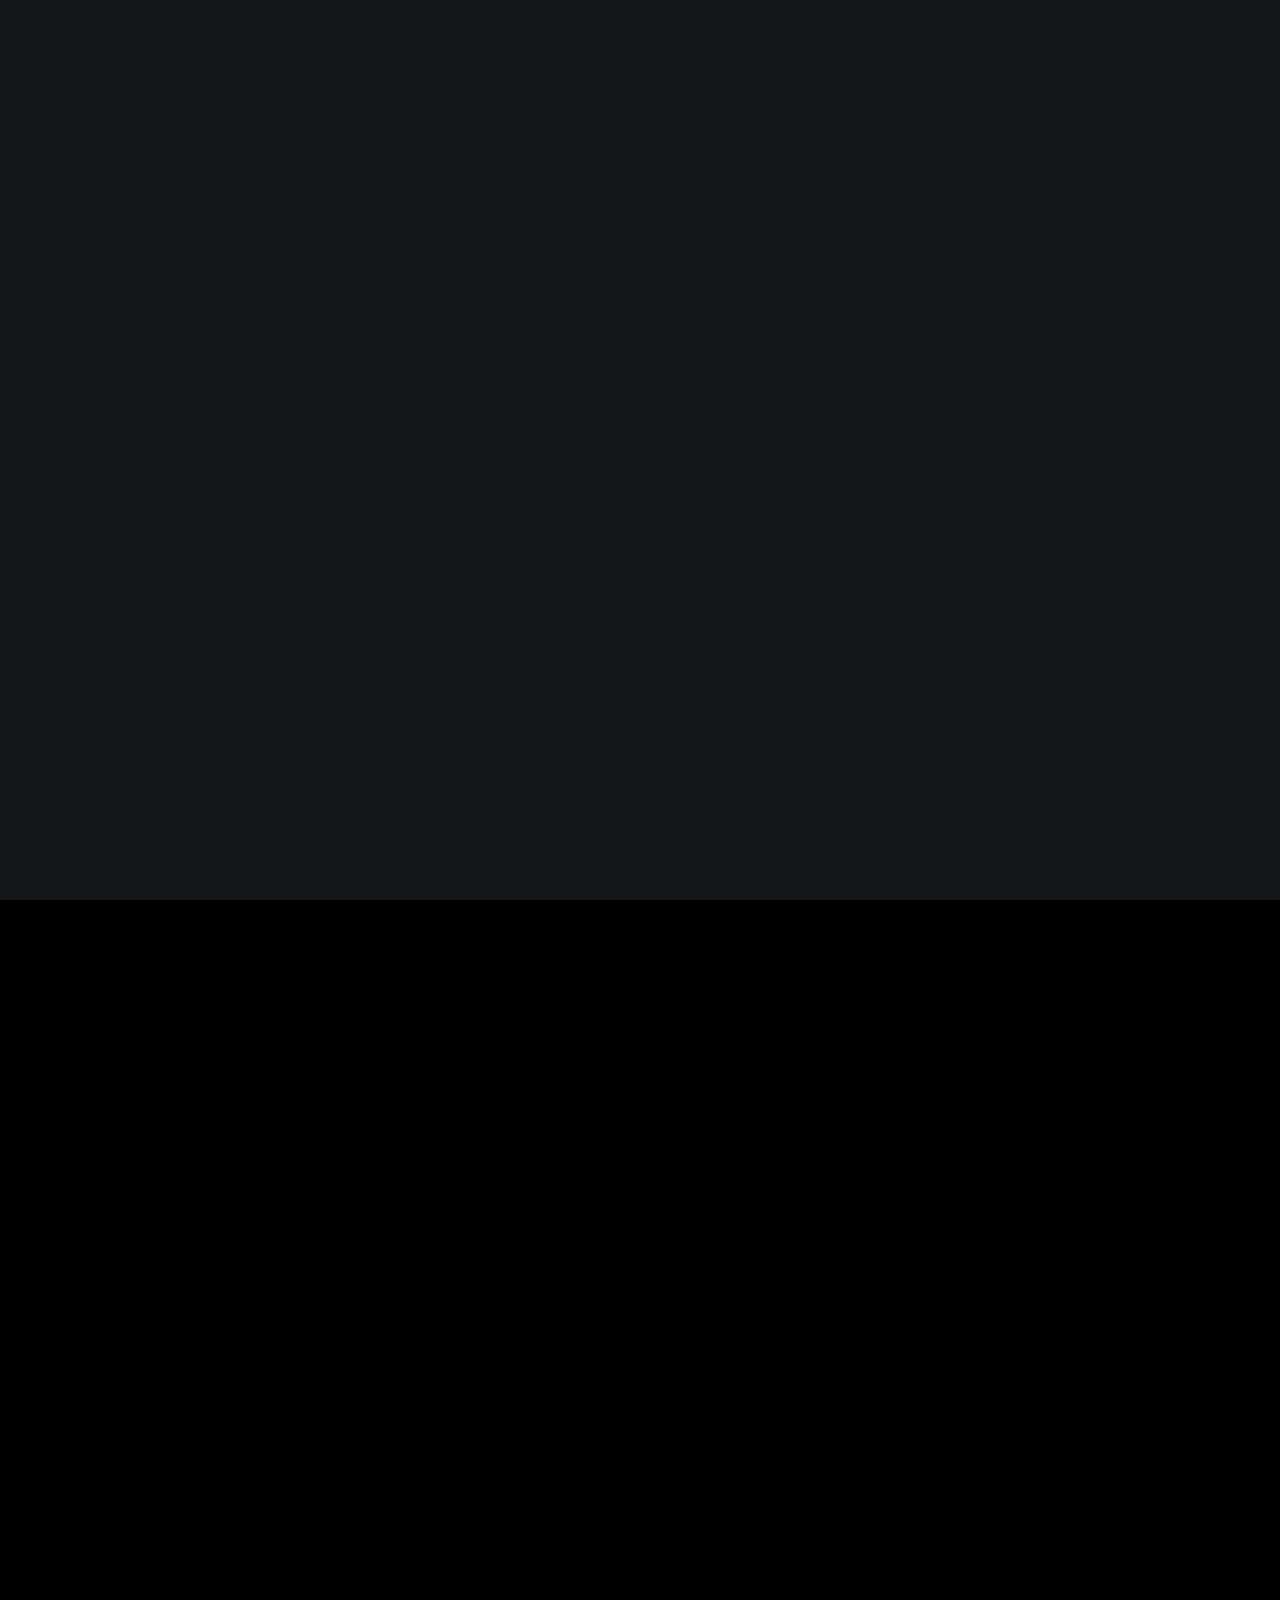
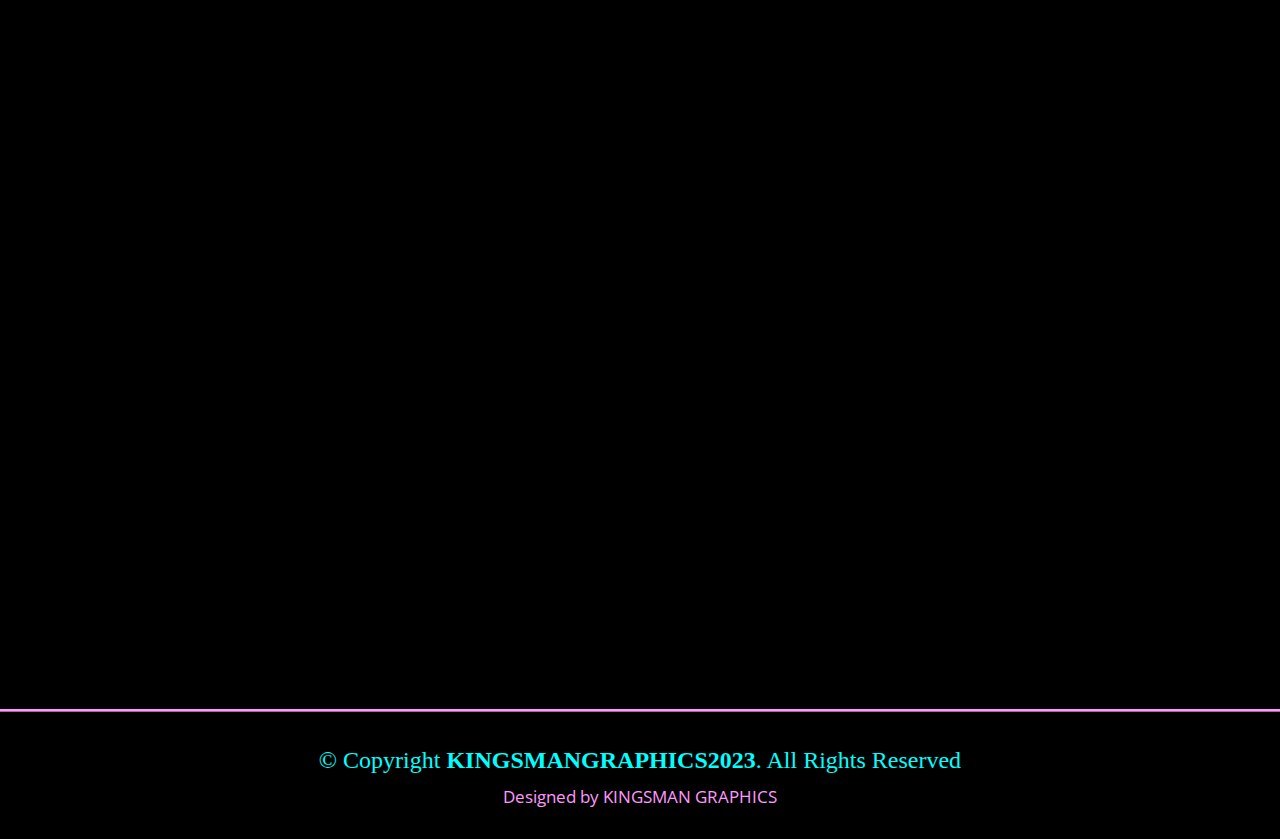
==== commit 242adf8a: "Update index.html" ====
--- a/index.html
+++ b/index.html
@@ -38,48 +38,48 @@
 </head>
 
 <body>
-
   <!-- ======= Header ======= -->
-  <header id="header" class="header d-flex align-items-center fixed-top">
-    <div class="container-fluid d-flex align-items-center justify-content-between">
-
-      <a href="index.html" class="logo d-flex align-items-center  me-auto me-lg-0">
+  
+
+     <!-- <a href="index.html" class="logo d-flex align-items-center  me-auto me-lg-0">
         <!-- Uncomment the line below if you also wish to use an image logo -->
-        <img src="KINGSMAN7.png" alt="BRAND LOGO">
-        <!--<i class="bi bi-camera"></i>-->
-        <h1>KINGSMAN GRAPHICS PORTFOLIO</h1>
+        <!--<img src="KINGSMAN7.png" alt="BRAND LOGO">
+      
+    
       </a>
-
-      <nav id="navbar" class="navbar">
-        <ul>
-          <li><a href="index.html" class="active">Home</a></li>
-          <li><a href="about.html">About</a></li>
-          <li class="dropdown"><a href="#"><span>Gallery</span> <i class="bi bi-chevron-down dropdown-indicator"></i></a>
-            <ul>
-              <li><a href="gallery.html">ALL ARTS</a></li>
-              <!--<li><a href="gallery.html">People</a></li>
-              <li><a href="gallery.html">Architecture</a></li>
-              <li><a href="gallery.html">Animals</a></li>
-              <li><a href="gallery.html">Sports</a></li>
-              <li><a href="gallery.html">Travel</a></li>-->
-             
-            </ul>
-          </li>
-          
-          <li><a href="contact.html">Contact</a></li>
+	  -->
+
+      <div class="div.index" style="background-color:#663300;">
+        <ul class="ul index">
+		 <div class="li index a">
+          <li class="li index" style="float:left;"><a href="index.html" class="li active">Home</a></li>
+		  </div>
+          <div class="li index a">
+		  <li class="li index"  style="float:left; clear:both;"><a href="about.html">About</a></li>
+		  </div>
+		  <div class="li index a">
+          <li class="li index"  style="float:left; clear:both;"><a href="gallery.html">Gallery</li>
+		  </div>
+		  
+		 <div class="li index a">
+          <li class="li index"  style="float:left; clear:both;"><a href="contact.html">Contact</a></li>
+		</div>
         </ul>
-      </nav><!-- .navbar -->
-
-      <div class="header-social-links">
+		 <div style="clear:both;"><img src="KINGSMAN7.png" alt="BRAND LOGO" width="355px" height="140px"
+		</div>
+	  </div><!-- .navbar -->
+
+	  <h1 style="font-size:13px;margin:0; font-weight: 800; color: #ff99ff; font-family: CentSchbkCyrill BT;">  KINGSMAN GRAPHICS PORTFOLIO
         <a href="#" class="twitter"><i class="bi bi-twitter"></i></a>
         <a href="#" class="facebook"><i class="bi bi-facebook"></i></a>
         <a href="#" class="instagram"><i class="bi bi-instagram"></i></a>
-        <a href="#" class="linkedin"><i class="bi bi-linkedin"></i></i></a>
+        <a href="#" class="whatsapp"><i class="bi bi-whatsapp"></i></i></a>
       </div>
       <i class="mobile-nav-toggle mobile-nav-show bi bi-list"></i>
       <i class="mobile-nav-toggle mobile-nav-hide d-none bi bi-x"></i>
 
     </div>
+	</h1>
   </header><!-- End Header -->
 
   <!-- ======= Hero Section ======= -->
@@ -122,9 +122,9 @@
           </div><!-- End Gallery Item -->
           <div class="col-xl-3 col-lg-4 col-md-6">
             <div class="gallery-item h-100">
-              <img src="gallery-3.jpg" class="img-fluid" alt="">
-              <div class="gallery-links d-flex align-items-center justify-content-center">
-                <a href="gallery-3.jpg" title="Gallery 3" class="glightbox preview-link"><i class="bi bi-arrows-angle-expand"></i></a>
+              <img src="gallery-3.png" class="img-fluid" alt="">
+              <div class="gallery-links d-flex align-items-center justify-content-center">
+                <a href="gallery-3.png" title="Gallery 3" class="glightbox preview-link"><i class="bi bi-arrows-angle-expand"></i></a>
                 <a href="gallery-single.html" class="details-link"><i class="bi bi-link-45deg"></i></a>
               </div>
             </div>
@@ -288,4 +288,4 @@
 
 </body>
 
-</html>+</html>
--- a/main.css
+++ b/main.css
@@ -5,1318 +5,2760 @@
 * License: https://bootstrapmade.com/license/
 */
 
-/*--------------------------------------------------------------
-# Set main reusable colors and fonts using CSS variables
-# Learn more about CSS variables at https://developer.mozilla.org/en-US/docs/Web/CSS/Using_CSS_custom_properties
---------------------------------------------------------------*/
-/* Fonts */
-:root {
-  --font-default: "Open Sans", system-ui, -apple-system, "Segoe UI", Roboto, "Helvetica Neue", Arial, "Noto Sans", "Liberation Sans", sans-serif, "Apple Color Emoji", "Segoe UI Emoji", "Segoe UI Symbol", "Noto Color Emoji";
-  --font-primary: "Inter", sans-serif;
-  --font-secondary: "Cardo", sans-serif;
-}
-
-/* Colors */
-:root {
-  --color-default: #fafafa;
-  --color-primary: #27a776;
-  --color-secondary: #161718;
-}
-
-/* Smooth scroll behavior */
-:root {
-  scroll-behavior: smooth;
-}
-
-/*--------------------------------------------------------------
-# General
---------------------------------------------------------------*/
-body {
-  font-family: var(--font-default);
+/*--------------------------------------------------------------
+# Set main reusable colors and fonts using CSS variables
+# Learn more about CSS variables at https://developer.mozilla.org/en-US/docs/Web/CSS/Using_CSS_custom_properties
+--------------------------------------------------------------*//**
+* Template Name: PhotoFolio - v1.2.0
+* Template URL: https://bootstrapmade.com/photofolio-bootstrap-photography-website-template/
+* Author: BootstrapMade.com
+* License: https://bootstrapmade.com/license/
+*/
+
+/*--------------------------------------------------------------
+# Set main reusable colors and fonts using CSS variables
+# Learn more about CSS variables at https://developer.mozilla.org/en-US/docs/Web/CSS/Using_CSS_custom_properties
+--------------------------------------------------------------*/
+/* Fonts */
+:root {
+  --font-default: "Open Sans", system-ui, -apple-system, "Segoe UI", Roboto, "Helvetica Neue", Arial, "Noto Sans", "Liberation Sans", sans-serif, "Apple Color Emoji", "Segoe UI Emoji", "Segoe UI Symbol", "Noto Color Emoji";
+  --font-primary: "Inter", sans-serif;
+  --font-secondary: "Cardo", sans-serif;
+}
+
+/* Colors */
+:root {
+  --color-default: #fafafa;
+  --color-primary: #27a776;
+  --color-secondary: #161718;
+}
+
+/* Smooth scroll behavior */
+:root {
+  scroll-behavior: smooth;
+}
+
+/*--------------------------------------------------------------
+# General
+--------------------------------------------------------------*/
+body {
+  font-family: var(--font-default);
   color: var(--color-default);
   background-image:url("cliff sea tree and moon2.png");
   background-size:cover;
-  background-attachment:fixed;
-  background-color: #000;
-}
-
-a {
-  color: var(--color-primary);
-  text-decoration: none;
-}
-
-a:hover {
-  color: #32cf93;
-  text-decoration: none;
-}
-
-h1,
-h2,
-h3,
-h4,
-h5,
-h6 {
-  font-family: var(--font-primary);
-}
-
-/*--------------------------------------------------------------
-# Sections & Section Header
---------------------------------------------------------------*/
-.section-header {
-  padding-bottom: 40px;
-}
-
-.section-header h2 {
-  font-size: 14px;
-  font-weight: 500;
-  padding: 0;
-  line-height: 1px;
-  margin: 0 0 5px 0;
-  letter-spacing: 2px;
-  text-transform: uppercase;
-  color: rgba(255, 255, 255, 0.6);
-  font-family: var(--font-primary);
-}
-
-.section-header h2::after {
-  content: "";
-  width: 120px;
-  height: 1px;
-  display: inline-block;
-  background: #5bd9a9;
-  margin: 4px 10px;
-}
-
-.section-header p {
-  margin: 0;
-  margin: 0;
-  font-size: 36px;
-  font-weight: 700;
-  font-family: var(--font-secondary);
-  color: #fff;
-}
-
-/*--------------------------------------------------------------
-# Page Header
---------------------------------------------------------------*/
-.page-header {
-  padding: 120px 0 60px 0;
-  min-height: 30vh;
-  position: relative;
-}
-
-.page-header h2 {
-  font-size: 56px;
-  font-weight: 500;
-  color: #fff;
-  font-family: var(--font-secondary);
-}
-
-@media (max-width: 768px) {
-  .page-header h2 {
-    font-size: 36px;
-  }
-}
-
-.page-header p {
-  color: rgba(255, 255, 255, 0.8);
-}
-
-.page-header .cta-btn {
-  font-family: var(--font-primary);
-  font-weight: 400;
-  font-size: 14px;
-  display: inline-block;
-  padding: 12px 40px;
-  border-radius: 4px;
-  letter-spacing: 1px;
-  text-transform: uppercase;
-  transition: 0.3s;
-  color: #fff;
-  background: var(--color-primary);
-}
-
-.page-header .cta-btn:hover {
-  background: #2cbc85;
-}
-
-/*--------------------------------------------------------------
-# Scroll top button
---------------------------------------------------------------*/
-.scroll-top {
-  position: fixed;
-  visibility: hidden;
-  opacity: 0;
-  right: 15px;
-  bottom: -15px;
-  z-index: 99999;
-  background: var(--color-primary);
-  width: 44px;
-  height: 44px;
-  border-radius: 50px;
-  transition: all 0.4s;
-}
-
-.scroll-top i {
-  font-size: 24px;
-  color: #fff;
-  line-height: 0;
-}
-
-.scroll-top:hover {
-  background: rgba(39, 167, 118, 0.8);
-  color: #fff;
-}
-
-.scroll-top.active {
-  visibility: visible;
-  opacity: 1;
-  bottom: 15px;
-}
-
-/*--------------------------------------------------------------
-# Preloader
---------------------------------------------------------------*/
-#preloader {
-  display: flex;
-  position: fixed;
-  inset: 0;
-  width: 100%;
-  height: 100vh;
-  z-index: 99999;
-}
-
-#preloader:before,
-#preloader:after {
-  content: "";
-  background-color: var(--color-secondary);
-  position: absolute;
-  inset: 0;
-  width: 50%;
-  height: 100%;
-  transition: all 0.3s ease 0s;
-  z-index: -1;
-}
-
-#preloader:after {
-  left: auto;
-  right: 0;
-}
-
-#preloader .line {
-  position: relative;
-  overflow: hidden;
-  margin: auto;
-  width: 1px;
-  height: 280px;
-  transition: all 0.8s ease 0s;
-}
-
-#preloader .line:before {
-  content: "";
-  position: absolute;
-  background-color: #fff;
-  left: 0;
-  top: 50%;
-  width: 1px;
-  height: 0%;
-  transform: translateY(-50%);
-  -webkit-animation: lineincrease 1000ms ease-in-out 0s forwards;
-  animation: lineincrease 1000ms ease-in-out 0s forwards;
-}
-
-#preloader .line:after {
-  content: "";
-  position: absolute;
-  background-color: #999;
-  left: 0;
-  top: 0;
-  width: 1px;
-  height: 100%;
-  transform: translateY(-100%);
-  -webkit-animation: linemove 1200ms linear 0s infinite;
-  animation: linemove 1200ms linear 0s infinite;
-  -webkit-animation-delay: 2000ms;
-  animation-delay: 2000ms;
-}
-
-#preloader.loaded .line {
-  opacity: 0;
-  height: 100% !important;
-}
-
-#preloader.loaded .line:after {
-  opacity: 0;
-}
-
-#preloader.loaded:before,
-#preloader.loaded:after {
-  -webkit-animation: preloaderfinish 300ms ease-in-out 500ms forwards;
-  animation: preloaderfinish 300ms ease-in-out 500ms forwards;
-}
-
-@-webkit-keyframes lineincrease {
-  0% {
-    height: 0%;
-  }
-
-  100% {
-    height: 100%;
-  }
-}
-
-@keyframes lineincrease {
-  0% {
-    height: 0%;
-  }
-
-  100% {
-    height: 100%;
-  }
-}
-
-@-webkit-keyframes linemove {
-  0% {
-    transform: translateY(200%);
-  }
-
-  100% {
-    transform: translateY(-100%);
-  }
-}
-
-@keyframes linemove {
-  0% {
-    transform: translateY(200%);
-  }
-
-  100% {
-    transform: translateY(-100%);
-  }
-}
-
-@-webkit-keyframes preloaderfinish {
-  0% {
-    width: 5 0%;
-  }
-
-  100% {
-    width: 0%;
-  }
-}
-
-@keyframes preloaderfinish {
-  0% {
-    width: 5 0%;
-  }
-
-  100% {
-    width: 0%;
-  }
-}
-
-/*--------------------------------------------------------------
-# Header
---------------------------------------------------------------*/
-.header {
-  transition: all 0.5s;
-  z-index: 997;
-  padding: 2px 0;
-  background-color: #663300;
-}
-
-.header .logo {
-  transition: 0.3s;
-}
-
-.header .logo img {
-  max-height: 80px;
-  margin-right: 80px;
-}
-
-.header .logo h1 {
-  font-size: 17px;
-  margin: 0;
-  font-weight: 800;
-  color: #ff99ff;
-  font-family: CentSchbkCyrill BT;
-}
-
-.header .logo i {
-  font-size: 32px;
-  margin-right: 8px;
-  line-height: 0;
-}
-
-@media (max-width: 575px) {
-  .header .logo h1 {
-    font-size: 26px;
-  }
-
-  .header .logo i {
-    font-size: 24px;
-  }
-}
-
-.header .header-social-links {
-  padding-right: 15px;
-}
-
-.header .header-social-links a {
-  color: #ff99ff;
-  padding-left: 15px;
-  display: inline-block;
-  line-height: 0px;
-  transition: 0.3s;
-  font-size: 16px;
-}
-
-.header .header-social-links a:hover {
-  color: #fff;
-}
-
-@media (max-width: 575px) {
-  .header .header-social-links a {
-    padding-left: 5px;
-  }
-}
-
-/*--------------------------------------------------------------
-# Desktop Navigation
---------------------------------------------------------------*/
-@media (min-width: 1280px) {
-  .navbar {
-    padding: 0;
-  }
-
-  .navbar ul {
-    margin: 0;
-    padding: 0;
-    display: flex;
-    list-style: none;
-    align-items: center;
-  }
-
-  .navbar li {
-    position: relative;
-  }
-
-  .navbar a,
-  .navbar a:focus {
-    display: flex;
-    align-items: center;
-    justify-content: space-between;
-    padding: 10px 0 10px 30px;
-    font-family: tahoma;
-    text-transform: uppercase;
-    letter-spacing: 1px;
-    font-size: 18px;
-    font-weight: 800;
-    color:#99ff99;
-    white-space: nowrap;
-    transition: 0.3s;
-  }
-
-  .navbar a i,
-  .navbar a:focus i {
-    font-size: 12px;
-    line-height: 0;
-    margin-left: 5px;
-  }
-
-  .navbar a:hover,
-  .navbar .active,
-  .navbar .active:focus,
-  .navbar li:hover>a {
-    color: #fff;
-  }
-
-  .navbar .dropdown ul {
-    display: block;
-    position: absolute;
-    left: 14px;
-    top: calc(100% + 30px);
-    margin: 0;
-    padding: 10px 0;
-    z-index: 99;
-    opacity: 0;
-    visibility: hidden;
-    background: var(--color-secondary);
-    transition: 0.3s;
-    border-radius: 4px;
-  }
-
-  .navbar .dropdown ul li {
-    min-width: 200px;
-  }
-
-  .navbar .dropdown ul a {
-    padding: 10px 20px;
-    font-size: 15px;
-    text-transform: none;
-    font-weight: 400;
-  }
-
-  .navbar .dropdown ul a i {
-    font-size: 12px;
-  }
-
-  .navbar .dropdown ul a:hover,
-  .navbar .dropdown ul .active:hover,
-  .navbar .dropdown ul li:hover>a {
-    color: #fff;
-  }
-
-  .navbar .dropdown:hover>ul {
-    opacity: 1;
-    top: 100%;
-    visibility: visible;
-  }
-
-  .navbar .dropdown .dropdown ul {
-    top: 0;
-    left: calc(100% - 30px);
-    visibility: hidden;
-  }
-
-  .navbar .dropdown .dropdown:hover>ul {
-    opacity: 1;
-    top: 0;
-    left: 100%;
-    visibility: visible;
-  }
-}
-
-@media (min-width: 1280px) and (max-width: 1366px) {
-  .navbar .dropdown .dropdown ul {
-    left: -90%;
-  }
-
-  .navbar .dropdown .dropdown:hover>ul {
-    left: -100%;
-  }
-}
-
-@media (min-width: 1280px) {
-
-  .mobile-nav-show,
-  .mobile-nav-hide {
-    display: none;
-  }
-}
-
-/*--------------------------------------------------------------
-# Mobile Navigation
---------------------------------------------------------------*/
-@media (max-width: 1279px) {
-  .navbar {
-    position: fixed;
-    top: 0;
-    right: -100%;
-    width: 100%;
-    max-width: 400px;
-    bottom: 0;
-    transition: 0.3s;
-    z-index: 9997;
-  }
-
-  .navbar ul {
-    position: absolute;
-    inset: 0;
-    padding: 50px 0 10px 0;
-    margin: 0;
-    background: rgba(0, 0, 0, 0.9);
-    overflow-y: auto;
-    transition: 0.3s;
-    z-index: 9998;
-  }
-
-  .navbar a,
-  .navbar a:focus {
-    display: flex;
-    align-items: center;
-    justify-content: space-between;
-    padding: 10px 20px;
-    font-family: var(--font-primary);
-    font-size: 13px;
-    text-transform: uppercase;
-    font-weight: 400;
-    color: rgba(255, 255, 255, 0.5);
-    letter-spacing: 1px;
-    white-space: nowrap;
-    transition: 0.3s;
-  }
-
-  .navbar a i,
-  .navbar a:focus i {
-    font-size: 12px;
-    line-height: 0;
-    margin-left: 5px;
-  }
-
-  .navbar a:hover,
-  .navbar .active,
-  .navbar .active:focus,
-  .navbar li:hover>a {
-    color: #fff;
-  }
-
-  .navbar .dropdown ul,
-  .navbar .dropdown .dropdown ul {
-    position: static;
-    display: none;
-    padding: 10px 0;
-    margin: 10px 20px;
-    transition: all 0.5s ease-in-out;
-    border: 1px solid black;
-  }
-
-  .navbar .dropdown>.dropdown-active,
-  .navbar .dropdown .dropdown>.dropdown-active {
-    display: block;
-  }
-
-  .mobile-nav-show {
-    color: #fff;
-    font-size: 28px;
-    cursor: pointer;
-    line-height: 0;
-    transition: 0.5s;
-    z-index: 9999;
-    margin: 0 10px 0 10px;
-  }
-
-  .mobile-nav-hide {
-    color: #fff;
-    font-size: 32px;
-    cursor: pointer;
-    line-height: 0;
-    transition: 0.5s;
-    position: fixed;
-    right: 20px;
-    top: 20px;
-    z-index: 9999;
-  }
-
-  .mobile-nav-active {
-    overflow: hidden;
-  }
-
-  .mobile-nav-active .navbar {
-    right: 0;
-  }
-
-  .mobile-nav-active .navbar:before {
-    content: "";
-    position: fixed;
-    inset: 0;
-    background: rgba(22, 23, 24, 0.8);
-    z-index: 9996;
-  }
-}
-
-/*--------------------------------------------------------------
-# About Section
---------------------------------------------------------------*/
-.about .content h2 {
-  font-weight: 700;
-  font-size: 24px;
-  color: #ff99ff;
-}
-
-.about .content ul {
-  list-style: none;
-  padding: 0;
-}
-
-.about .content ul li {
-  margin-bottom: 20px;
-  display: flex;
-  align-items: center;
-}
-
-.about .content ul strong {
+  background-attachment:fixed;
+  background-color: #000;
+  
+    box-sizing: border-box;
+}
+
+a {
+  color: var(--color-primary);
+  text-decoration: none;
+}
+
+a:hover {
+  color: #32cf93;
+  text-decoration: none;
+}
+
+h1,
+h2,
+h3,
+h4,
+h5,
+h6 {
+  font-family: var(--font-primary);
+}
+
+/*--------------------------------------------------------------
+# Sections & Section Header
+--------------------------------------------------------------*/
+
+/*index html*/
+
+.ul.index {
+    list-style-type: none;
+    margin: 0;
+    padding: 0;
+    overflow: hidden;
+	width:355px;
+}
+
+
+
+
+
+.li.index a {
+    display: block;
+    color: white;
+    text-align: center;
+    padding: 14px 16px;
+    text-decoration: none;
+}
+
+.li.index a:hover:not(.active) {
+    background-color: #111;
+	font-family: tahoma;
+	text-transform: uppercase;
+    letter-spacing: 1px;
+    font-size: 18px;
+    font-weight: 800;
+    color:#99ff99;
+    white-space: nowrap;
+}
+
+
+.li.active {
+    background-color: #4CAF50;
+}
+
+
+@media (max-width: 800px) {
+  .div.index{
+	      background-color:#663300;
+  }
+}
+
+
+
+/* end of index html*/
+
+
+
+.section-header {
+  padding-bottom: 40px;
+}
+
+.section-header h2 {
+  font-size: 14px;
+  font-weight: 500;
+  padding: 0;
+  line-height: 1px;
+  margin: 0 0 5px 0;
+  letter-spacing: 2px;
+  text-transform: uppercase;
+  color: rgba(255, 255, 255, 0.6);
+  font-family: var(--font-primary);
+}
+
+.section-header h2::after {
+  content: "";
+  width: 120px;
+  height: 1px;
+  display: inline-block;
+  background: #5bd9a9;
+  margin: 4px 10px;
+}
+
+.section-header p {
+  margin: 0;
+  margin: 0;
+  font-size: 36px;
+  font-weight: 700;
+  font-family: var(--font-secondary);
+  color: #fff;
+}
+
+@media (max-width: 800px) {
+  .section-header
+  
+}
+
+
+/*--------------------------------------------------------------
+# Page Header
+--------------------------------------------------------------*/
+.page-header {
+  padding: 120px 0 60px 0;
+  min-height: 30vh;
+  position: relative;
+}
+
+.page-header h2 {
+  font-size: 56px;
+  font-weight: 500;
+  color: #fff;
+  font-family: var(--font-secondary);
+}
+
+@media (max-width: 800px) {
+  .page-header h2 {
+    font-size: 36px;
+  }
+}
+
+.page-header p {
+  color: rgba(255, 255, 255, 0.8);
+}
+
+.page-header .cta-btn {
+  font-family: var(--font-primary);
+  font-weight: 400;
+  font-size: 14px;
+  display: inline-block;
+  padding: 12px 40px;
+  border-radius: 4px;
+  letter-spacing: 1px;
+  text-transform: uppercase;
+  transition: 0.3s;
+  color: #fff;
+  background: var(--color-primary);
+}
+
+.page-header .cta-btn:hover {
+  background: #2cbc85;
+}
+
+/*--------------------------------------------------------------
+# Scroll top button
+--------------------------------------------------------------*/
+.scroll-top {
+  position: fixed;
+  visibility: hidden;
+  opacity: 0;
+  right: 15px;
+  bottom: -15px;
+  z-index: 99999;
+  background: var(--color-primary);
+  width: 44px;
+  height: 44px;
+  border-radius: 50px;
+  transition: all 0.4s;
+}
+
+.scroll-top i {
+  font-size: 24px;
+  color: #fff;
+  line-height: 0;
+}
+
+.scroll-top:hover {
+  background: rgba(39, 167, 118, 0.8);
+  color: #fff;
+}
+
+.scroll-top.active {
+  visibility: visible;
+  opacity: 1;
+  bottom: 15px;
+}
+
+/*--------------------------------------------------------------
+# Preloader
+--------------------------------------------------------------*/
+#preloader {
+  display: flex;
+  position: fixed;
+  inset: 0;
+  width: 100%;
+  height: 100vh;
+  z-index: 99999;
+}
+
+#preloader:before,
+#preloader:after {
+  content: "";
+  background-color: var(--color-secondary);
+  position: absolute;
+  inset: 0;
+  width: 50%;
+  height: 100%;
+  transition: all 0.3s ease 0s;
+  z-index: -1;
+}
+
+#preloader:after {
+  left: auto;
+  right: 0;
+}
+
+#preloader .line {
+  position: relative;
+  overflow: hidden;
+  margin: auto;
+  width: 1px;
+  height: 280px;
+  transition: all 0.8s ease 0s;
+}
+
+#preloader .line:before {
+  content: "";
+  position: absolute;
+  background-color: #fff;
+  left: 0;
+  top: 50%;
+  width: 1px;
+  height: 0%;
+  transform: translateY(-50%);
+  -webkit-animation: lineincrease 1000ms ease-in-out 0s forwards;
+  animation: lineincrease 1000ms ease-in-out 0s forwards;
+}
+
+#preloader .line:after {
+  content: "";
+  position: absolute;
+  background-color: #999;
+  left: 0;
+  top: 0;
+  width: 1px;
+  height: 100%;
+  transform: translateY(-100%);
+  -webkit-animation: linemove 1200ms linear 0s infinite;
+  animation: linemove 1200ms linear 0s infinite;
+  -webkit-animation-delay: 2000ms;
+  animation-delay: 2000ms;
+}
+
+#preloader.loaded .line {
+  opacity: 0;
+  height: 100% !important;
+}
+
+#preloader.loaded .line:after {
+  opacity: 0;
+}
+
+#preloader.loaded:before,
+#preloader.loaded:after {
+  -webkit-animation: preloaderfinish 300ms ease-in-out 500ms forwards;
+  animation: preloaderfinish 300ms ease-in-out 500ms forwards;
+}
+
+@-webkit-keyframes lineincrease {
+  0% {
+    height: 0%;
+  }
+
+  100% {
+    height: 100%;
+  }
+}
+
+@keyframes lineincrease {
+  0% {
+    height: 0%;
+  }
+
+  100% {
+    height: 100%;
+  }
+}
+
+@-webkit-keyframes linemove {
+  0% {
+    transform: translateY(200%);
+  }
+
+  100% {
+    transform: translateY(-100%);
+  }
+}
+
+@keyframes linemove {
+  0% {
+    transform: translateY(200%);
+  }
+
+  100% {
+    transform: translateY(-100%);
+  }
+}
+
+@-webkit-keyframes preloaderfinish {
+  0% {
+    width: 5 0%;
+  }
+
+  100% {
+    width: 0%;
+  }
+}
+
+@keyframes preloaderfinish {
+  0% {
+    width: 5 0%;
+  }
+
+  100% {
+    width: 0%;
+  }
+}
+
+/*--------------------------------------------------------------
+# Header
+--------------------------------------------------------------*/
+.header {
+  transition: all 0.5s;
+  z-index: 997;
+  padding: 2px 0;
+  background-color: #663300;
+}
+
+.header .logo {
+  transition: 0.3s;
+}
+
+.header .logo img {
+  max-height: 80px;
+  margin-right: 80px;
+}
+
+.header .logo h1 {
+  font-size: 17px;
+  margin: 0;
+  font-weight: 800;
+  color: #ff99ff;
+  font-family: CentSchbkCyrill BT;
+}
+
+.header .logo i {
+  font-size: 32px;
+  margin-right: 8px;
+  line-height: 0;
+}
+
+@media (max-width: 800px) {
+  .header .logo h1 {
+    font-size: 26px;
+  }
+
+  .header .logo i {
+    font-size: 24px;
+  }
+}
+
+.header .header-social-links {
+  padding-right: 15px;
+}
+
+.header .header-social-links a {
+  color: #ff99ff;
+  padding-left: 15px;
+  display: inline-block;
+  line-height: 0px;
+  transition: 0.3s;
+  font-size: 16px;
+}
+
+.header .header-social-links a:hover {
+  color: #fff;
+}
+
+@media (max-width: 800px) {
+  .header .header-social-links a {
+    padding-left: 5px;
+  }
+}
+
+/*--------------------------------------------------------------
+# Desktop Navigation
+--------------------------------------------------------------*/
+@media (min-width: 800px) {
+  .navbar {
+    padding: 0;
+  }
+
+  .navbar ul {
+    margin: 0;
+    padding: 0;
+    display: flex;
+    list-style: none;
+    align-items: center;
+  }
+
+  .navbar li {
+    position: relative;
+  }
+
+  .navbar a,
+  .navbar a:focus {
+    display: flex;
+    align-items: center;
+    justify-content: space-between;
+    padding: 10px 0 10px 30px;
+    font-family: tahoma;
+    text-transform: uppercase;
+    letter-spacing: 1px;
+    font-size: 18px;
+    font-weight: 800;
+    color:#99ff99;
+    white-space: nowrap;
+    transition: 0.3s;
+  }
+
+  .navbar a i,
+  .navbar a:focus i {
+    font-size: 12px;
+    line-height: 0;
+    margin-left: 5px;
+  }
+
+  .navbar a:hover,
+  .navbar .active,
+  .navbar .active:focus,
+  .navbar li:hover>a {
+    color: #fff;
+  }
+
+  .navbar .dropdown ul {
+    display: block;
+    position: absolute;
+    left: 14px;
+    top: calc(100% + 30px);
+    margin: 0;
+    padding: 10px 0;
+    z-index: 99;
+    opacity: 0;
+    visibility: hidden;
+    background: var(--color-secondary);
+    transition: 0.3s;
+    border-radius: 4px;
+  }
+
+  .navbar .dropdown ul li {
+    min-width: 200px;
+  }
+
+  .navbar .dropdown ul a {
+    padding: 10px 20px;
+    font-size: 15px;
+    text-transform: none;
+    font-weight: 400;
+  }
+
+  .navbar .dropdown ul a i {
+    font-size: 12px;
+  }
+
+  .navbar .dropdown ul a:hover,
+  .navbar .dropdown ul .active:hover,
+  .navbar .dropdown ul li:hover>a {
+    color: #fff;
+  }
+
+  .navbar .dropdown:hover>ul {
+    opacity: 1;
+    top: 100%;
+    visibility: visible;
+  }
+
+  .navbar .dropdown .dropdown ul {
+    top: 0;
+    left: calc(100% - 30px);
+    visibility: hidden;
+  }
+
+  .navbar .dropdown .dropdown:hover>ul {
+    opacity: 1;
+    top: 0;
+    left: 100%;
+    visibility: visible;
+  }
+}
+
+@media (min-width: 100px) and (max-width: 1366px) {
+  .navbar .dropdown .dropdown ul {
+    left: -90%;
+  }
+
+  .navbar .dropdown .dropdown:hover>ul {
+    left: -100%;
+  }
+}
+
+@media (min-width: 100px) {
+
+  .mobile-nav-show,
+  .mobile-nav-hide {
+    display: none;
+  }
+}
+
+/*--------------------------------------------------------------
+# Mobile Navigation
+--------------------------------------------------------------*/
+@media (max-width: 800px) {
+  .navbar {
+    position: fixed;
+    top: 0;
+    right: -100%;
+    width: 100%;
+    max-width: 800px;
+    bottom: 0;
+    transition: 0.3s;
+    z-index: 9997;
+  }
+
+  .navbar ul {
+    position: absolute;
+    inset: 0;
+    padding: 50px 0 10px 0;
+    margin: 0;
+    background: rgba(0, 0, 0, 0.9);
+    overflow-y: auto;
+    transition: 0.3s;
+    z-index: 9998;
+  }
+
+  .navbar a,
+  .navbar a:focus {
+    display: flex;
+    align-items: center;
+    justify-content: space-between;
+    padding: 10px 20px;
+    font-family: var(--font-primary);
+    font-size: 13px;
+    text-transform: uppercase;
+    font-weight: 400;
+    color: rgba(255, 255, 255, 0.5);
+    letter-spacing: 1px;
+    white-space: nowrap;
+    transition: 0.3s;
+  }
+
+  .navbar a i,
+  .navbar a:focus i {
+    font-size: 12px;
+    line-height: 0;
+    margin-left: 5px;
+  }
+
+  .navbar a:hover,
+  .navbar .active,
+  .navbar .active:focus,
+  .navbar li:hover>a {
+    color: #fff;
+  }
+
+  .navbar .dropdown ul,
+  .navbar .dropdown .dropdown ul {
+    position: static;
+    display: none;
+    padding: 10px 0;
+    margin: 10px 20px;
+    transition: all 0.5s ease-in-out;
+    border: 1px solid black;
+  }
+
+  .navbar .dropdown>.dropdown-active,
+  .navbar .dropdown .dropdown>.dropdown-active {
+    display: block;
+  }
+
+  .mobile-nav-show {
+    color: #fff;
+    font-size: 28px;
+    cursor: pointer;
+    line-height: 0;
+    transition: 0.5s;
+    z-index: 9999;
+    margin: 0 10px 0 10px;
+  }
+
+  .mobile-nav-hide {
+    color: #fff;
+    font-size: 32px;
+    cursor: pointer;
+    line-height: 0;
+    transition: 0.5s;
+    position: fixed;
+    right: 20px;
+    top: 20px;
+    z-index: 9999;
+  }
+
+  .mobile-nav-active {
+    overflow: hidden;
+  }
+
+  .mobile-nav-active .navbar {
+    right: 0;
+  }
+
+  .mobile-nav-active .navbar:before {
+    content: "";
+    position: fixed;
+    inset: 0;
+    background: rgba(22, 23, 24, 0.8);
+    z-index: 9996;
+  }
+}
+
+/*--------------------------------------------------------------
+# About Section
+--------------------------------------------------------------*/
+.about .content h2 {
+  font-weight: 700;
+  font-size: 24px;
+  color: #ff99ff;
+}
+
+.about .content ul {
+  list-style: none;
+  padding: 0;
+}
+
+.about .content ul li {
+  margin-bottom: 20px;
+  display: flex;
+  align-items: center;
+}
+
+.about .content ul strong {
   margin-right: 10px;
-  color:cyan;
-}
-
-.about .content ul i {
-  font-size: 16px;
-  margin-right: 5px;
-  color: #99ff99;
-  line-height: 0;
-}
-
-/*--------------------------------------------------------------
-# Testimonials Section
---------------------------------------------------------------*/
-/*.testimonials {
-  margin-top: 80px;
-}
-
-.testimonials .testimonial-item {
-  box-sizing: content-box;
-  padding: 30px;
-  margin: 40px 30px;
-  background: var(--color-secondary);
-  min-height: 320px;
-  display: flex;
-  flex-direction: column;
-  text-align: center;
-  transition: 0.3s;
-}
-
-.testimonials .testimonial-item .stars {
-  margin-bottom: 15px;
-}
-
-.testimonials .testimonial-item .stars i {
-  color: #ffc107;
-  margin: 0 1px;
-}
-
-.testimonials .testimonial-item .testimonial-img {
-  width: 90px;
-  border-radius: 50%;
-  border: 5px solid #474a4d;
-  margin: 0 auto;
-}
-
-.testimonials .testimonial-item h3 {
-  font-size: 18px;
-  font-weight: bold;
-  margin: 10px 0 5px 0;
-  color: #fff;
-}
-
-.testimonials .testimonial-item h4 {
-  font-size: 14px;
-  color: rgba(255, 255, 255, 0.5);
-  margin: 0;
-}
-
-.testimonials .testimonial-item p {
-  font-style: italic;
-  margin: 0 auto 15px auto;
-}
-
-.testimonials .swiper-pagination {
-  margin-top: 20px;
-  position: relative;
-}
-
-.testimonials .swiper-pagination .swiper-pagination-bullet {
-  width: 12px;
-  height: 12px;
-  background-color: rgba(255, 255, 255, 0.2);
-  opacity: 1;
-}
-
-.testimonials .swiper-pagination .swiper-pagination-bullet-active {
-  background-color: rgba(255, 255, 255, 0.5);
-}
-
-.testimonials .swiper-slide {
-  opacity: 0.3;
-}
-
-@media (max-width: 1199px) {
-  .testimonials .swiper-slide-active {
-    opacity: 1;
-  }
-
-  .testimonials .swiper-pagination {
-    margin-top: 0;
-  }
-
-  .testimonials .testimonial-item {
-    margin: 40px 20px;
-  }
-}
-
-@media (min-width: 1200px) {
-  .testimonials .swiper-slide-next {
-    opacity: 1;
-    transform: scale(1.12);
-  }
-}
-*/
-/*--------------------------------------------------------------
-# Pricing Section
---------------------------------------------------------------*/
-.gallery {
-  margin-top: 40px;
-}
-
-.gallery .gallery-item {
-  position: relative;
-  overflow: hidden;
-  border-radius: 10px;
-}
-
-.gallery .gallery-item img {
-  transition: 0.3s;
-}
-
-.gallery .gallery-links {
-  position: absolute;
-  inset: 0;
-  opacity: 0;
-  transition: all ease-in-out 0.3s;
-  background: rgba(0, 0, 0, 0.6);
-  z-index: 3;
-}
-
-.gallery .gallery-links .preview-link,
-.gallery .gallery-links .details-link {
-  font-size: 20px;
-  color: rgba(255, 255, 255, 0.5);
-  transition: 0.3s;
-  line-height: 1.2;
-  margin: 30px 8px 0 8px;
-}
-
-.gallery .gallery-links .preview-link:hover,
-.gallery .gallery-links .details-link:hover {
-  color: #fff;
-}
-
-.gallery .gallery-links .details-link {
-  font-size: 30px;
-  line-height: 0;
-}
-
-.gallery .gallery-item:hover .gallery-links {
-  opacity: 1;
-}
-
-.gallery .gallery-item:hover .preview-link,
-.gallery .gallery-item:hover .details-link {
-  margin-top: 0;
-}
-
-.gallery .gallery-item:hover img {
-  transform: scale(1.1);
-}
-
-.glightbox-clean .gslide-description {
-  background: #222425;
-}
-
-.glightbox-clean .gslide-title {
-  color: rgba(255, 255, 255, 0.8);
-  margin: 0;
-}
-
-/*--------------------------------------------------------------
-# Gallery Single Section
---------------------------------------------------------------*/
-.gallery-single .portfolio-details-slider img {
-  width: 100%;
-}
-
-.gallery-single .portfolio-details-slider .swiper-pagination .swiper-pagination-bullet {
-  width: 12px;
-  height: 12px;
-  background-color: rgba(255, 255, 255, 0.7);
-  opacity: 1;
-}
-
-.gallery-single .portfolio-details-slider .swiper-pagination .swiper-pagination-bullet-active {
-  background-color: var(--color-primary);
-}
-
-.gallery-single .swiper-button-prev,
-.gallery-single .swiper-button-next {
-  width: 48px;
-  height: 48px;
-}
-
-.gallery-single .swiper-button-prev:after,
-.gallery-single .swiper-button-next:after {
-  color: rgba(255, 255, 255, 0.8);
-  background-color: rgba(0, 0, 0, 0.2);
-  font-size: 24px;
-  border-radius: 50%;
-  width: 48px;
-  height: 48px;
-  display: flex;
-  align-items: center;
-  justify-content: center;
-  transition: 0.3s;
-}
-
-.gallery-single .swiper-button-prev:hover:after,
-.gallery-single .swiper-button-next:hover:after {
-  background-color: rgba(0, 0, 0, 0.6);
-}
-
-@media (max-width: 575px) {
-
-  .gallery-single .swiper-button-prev,
-  .gallery-single .swiper-button-next {
-    display: none;
-  }
-}
-
-.gallery-single .portfolio-info h3 {
-  font-size: 22px;
-  font-weight: 700;
-  margin-bottom: 20px;
-  padding-bottom: 20px;
-  position: relative;
-  font-family: var(--font-secondary);
-}
-
-.gallery-single .portfolio-info h3:after {
-  content: "";
-  position: absolute;
-  display: block;
-  width: 50px;
-  height: 3px;
-  background: var(--color-primary);
-  left: 0;
-  bottom: 0;
-}
-
-.gallery-single .portfolio-info ul {
-  list-style: none;
-  padding: 0;
-  font-size: 15px;
-}
-
-.gallery-single .portfolio-info ul li {
-  display: flex;
-  flex-direction: column;
-  padding-bottom: 15px;
-}
-
-.gallery-single .portfolio-info ul strong {
-  text-transform: uppercase;
-  font-weight: 400;
-  color: #6b7075;
-  font-size: 14px;
-}
-
-.gallery-single .portfolio-info .btn-visit {
-  padding: 8px 40px;
-  background: var(--color-primary);
-  color: #fff;
-  border-radius: 50px;
-  transition: 0.3s;
-}
-
-.gallery-single .portfolio-info .btn-visit:hover {
-  background: #2cbc85;
-}
-
-.gallery-single .portfolio-description h2 {
-  font-size: 26px;
-  font-weight: 700;
-  margin-bottom: 20px;
-  color: #fff;
-  font-family: var(--font-secondary);
-}
-
-.gallery-single .portfolio-description p {
-  padding: 0;
-}
-
-.gallery-single .portfolio-description .testimonial-item {
-  padding: 30px 30px 0 30px;
-  position: relative;
-  background: var(--color-secondary);
-  height: 100%;
-  margin-bottom: 50px;
-}
-
-.gallery-single .portfolio-description .testimonial-item .testimonial-img {
-  width: 90px;
-  border-radius: 50px;
-  border: 6px solid #2e3133;
-  float: left;
-  margin: 0 10px 0 0;
-}
-
-.gallery-single .portfolio-description .testimonial-item h3 {
-  font-size: 18px;
-  font-weight: bold;
-  margin: 15px 0 5px 0;
-  padding-top: 20px;
-}
-
-.gallery-single .portfolio-description .testimonial-item h4 {
-  font-size: 14px;
-  color: rgba(255, 255, 255, 0.6);
-  margin: 0;
-}
-
-.gallery-single .portfolio-description .testimonial-item .quote-icon-left,
-.gallery-single .portfolio-description .testimonial-item .quote-icon-right {
-  color: #5bd9a9;
-  font-size: 26px;
-  line-height: 0;
-}
-
-.gallery-single .portfolio-description .testimonial-item .quote-icon-left {
-  display: inline-block;
-  left: -5px;
-  position: relative;
-}
-
-.gallery-single .portfolio-description .testimonial-item .quote-icon-right {
-  display: inline-block;
-  right: -5px;
-  position: relative;
-  top: 10px;
-  transform: scale(-1, -1);
-}
-
-.gallery-single .portfolio-description .testimonial-item p {
-  font-style: italic;
-  margin: 0 0 15px 0 0 0;
-  padding: 0;
-}
-
-/*--------------------------------------------------------------
-# Services Section
---------------------------------------------------------------*/
-/*.services .service-item {
-  padding: 50px 30px;
-  transition: all ease-in-out 0.4s;
-  background: var(--color-secondary);
-  height: 100%;
-  overflow: hidden;
-  z-index: 1;
-}
-
-.services .service-item:before {
-  content: "";
-  position: absolute;
-  background: #1d1f20;
-  top: -200px;
-  transition: all 0.3s;
-  z-index: -1;
-}
-
-.services .service-item i {
-  background: var(--color-primary);
-  color: #fff;
-  font-size: 24px;
-  transition: 0.3s;
-  display: flex;
-  align-items: center;
-  justify-content: center;
-  width: 56px;
-  height: 56px;
-  border-radius: 50%;
-}
-
-.services .service-item h4 {
-  font-weight: 600;
-  margin: 15px 0 0 0;
-  transition: 0.3s;
-  font-size: 20px;
-}
-
-.services .service-item h4 a {
-  color: #fff;
-}
-
-.services .service-item p {
-  line-height: 24px;
-  font-size: 14px;
-  margin: 15px 0 0 0;
-}
-
-.services .service-item:hover:before {
-  background: var(--color-primary);
-  right: 0;
-  top: 0;
-  width: 100%;
-  height: 100%;
-  border-radius: 0px;
-}
-
-.services .service-item:hover h4 a,
-.services .service-item:hover p {
-  color: #fff;
-}
-
-.services .service-item:hover i {
-  background: #fff;
-  color: var(--color-primary);
-}
-*/
-
-/*--------------------------------------------------------------
-# Pricing Section
---------------------------------------------------------------*/
-.pricing {
-  margin-top: 80px;
-}
-
-.pricing .pricing-item {
-  border-bottom: 1px dashed #474a4d;
-  width: 100%;
-  height: 100%;
-  padding: 0 0 15px 0;
-}
-
-.pricing .pricing-item h3 {
-  margin: 0;
-  font-size: 18px;
-  font-weight: 500;
-  color: rgba(255, 255, 255, 0.6);
-}
-
-.pricing .pricing-item h4 {
-  margin: 0;
-  font-size: 16px;
-}
-
-/*--------------------------------------------------------------
-# Contact Section
---------------------------------------------------------------*/
-.contact .info-item+.info-item {
-  margin-top: 40px;
-}
-
-
-
-
-
-.contact .info-item i {
-  font-size: 20px;
-  color: var(--color-primary);
-  float: left;
-  width: 44px;
-  height: 44px;
-  background: #222425;
-  display: flex;
-  justify-content: center;
-  align-items: center;
-  border-radius: 50px;
-  transition: all 0.3s ease-in-out;
-  margin-right: 15px;
-}
-
-.contact .info-item h4 {
-  padding: 0;
-  font-size: 20px;
-  font-weight: 600;
-  margin-bottom: 5px;
-  color: #ff99ff;
-}
-
-.contact .info-item p {
-  padding: 0;
-  margin-bottom: 0;
+  color:cyan;
+}
+
+.about .content ul i {
+  font-size: 16px;
+  margin-right: 5px;
+  color: #99ff99;
+  line-height: 0;
+}
+
+/*--------------------------------------------------------------
+# Testimonials Section
+--------------------------------------------------------------*/
+/*.testimonials {
+  margin-top: 80px;
+}
+
+.testimonials .testimonial-item {
+  box-sizing: content-box;
+  padding: 30px;
+  margin: 40px 30px;
+  background: var(--color-secondary);
+  min-height: 320px;
+  display: flex;
+  flex-direction: column;
+  text-align: center;
+  transition: 0.3s;
+}
+
+.testimonials .testimonial-item .stars {
+  margin-bottom: 15px;
+}
+
+.testimonials .testimonial-item .stars i {
+  color: #ffc107;
+  margin: 0 1px;
+}
+
+.testimonials .testimonial-item .testimonial-img {
+  width: 90px;
+  border-radius: 50%;
+  border: 5px solid #474a4d;
+  margin: 0 auto;
+}
+
+.testimonials .testimonial-item h3 {
+  font-size: 18px;
+  font-weight: bold;
+  margin: 10px 0 5px 0;
+  color: #fff;
+}
+
+.testimonials .testimonial-item h4 {
   font-size: 14px;
-  font-weight:500;
+  color: rgba(255, 255, 255, 0.5);
+  margin: 0;
+}
+
+.testimonials .testimonial-item p {
+  font-style: italic;
+  margin: 0 auto 15px auto;
+}
+
+.testimonials .swiper-pagination {
+  margin-top: 20px;
+  position: relative;
+}
+
+.testimonials .swiper-pagination .swiper-pagination-bullet {
+  width: 12px;
+  height: 12px;
+  background-color: rgba(255, 255, 255, 0.2);
+  opacity: 1;
+}
+
+.testimonials .swiper-pagination .swiper-pagination-bullet-active {
+  background-color: rgba(255, 255, 255, 0.5);
+}
+
+.testimonials .swiper-slide {
+  opacity: 0.3;
+}
+
+@media (max-width: 1199px) {
+  .testimonials .swiper-slide-active {
+    opacity: 1;
+  }
+
+  .testimonials .swiper-pagination {
+    margin-top: 0;
+  }
+
+  .testimonials .testimonial-item {
+    margin: 40px 20px;
+  }
+}
+
+@media (min-width: 1200px) {
+  .testimonials .swiper-slide-next {
+    opacity: 1;
+    transform: scale(1.12);
+  }
+}
+*/
+/*--------------------------------------------------------------
+# Pricing Section
+--------------------------------------------------------------*/
+.gallery {
+  margin-top: 40px;
+}
+
+.gallery .gallery-item {
+  position: relative;
+  overflow: hidden;
+  border-radius: 10px;
+}
+
+.gallery .gallery-item img {
+  transition: 0.3s;
+}
+
+.gallery .gallery-links {
+  position: absolute;
+  inset: 0;
+  opacity: 0;
+  transition: all ease-in-out 0.3s;
+  background: rgba(0, 0, 0, 0.6);
+  z-index: 3;
+}
+
+.gallery .gallery-links .preview-link,
+.gallery .gallery-links .details-link {
+  font-size: 20px;
+  color: rgba(255, 255, 255, 0.5);
+  transition: 0.3s;
+  line-height: 1.2;
+  margin: 30px 8px 0 8px;
+}
+
+.gallery .gallery-links .preview-link:hover,
+.gallery .gallery-links .details-link:hover {
+  color: #fff;
+}
+
+.gallery .gallery-links .details-link {
+  font-size: 30px;
+  line-height: 0;
+}
+
+.gallery .gallery-item:hover .gallery-links {
+  opacity: 1;
+}
+
+.gallery .gallery-item:hover .preview-link,
+.gallery .gallery-item:hover .details-link {
+  margin-top: 0;
+}
+
+.gallery .gallery-item:hover img {
+  transform: scale(1.1);
+}
+
+.glightbox-clean .gslide-description {
+  background: #222425;
+}
+
+.glightbox-clean .gslide-title {
+  color: rgba(255, 255, 255, 0.8);
+  margin: 0;
+}
+
+/*--------------------------------------------------------------
+# Gallery Single Section
+--------------------------------------------------------------*/
+.gallery-single .portfolio-details-slider img {
+  width: 100%;
+}
+
+.gallery-single .portfolio-details-slider .swiper-pagination .swiper-pagination-bullet {
+  width: 12px;
+  height: 12px;
+  background-color: rgba(255, 255, 255, 0.7);
+  opacity: 1;
+}
+
+.gallery-single .portfolio-details-slider .swiper-pagination .swiper-pagination-bullet-active {
+  background-color: var(--color-primary);
+}
+
+.gallery-single .swiper-button-prev,
+.gallery-single .swiper-button-next {
+  width: 48px;
+  height: 48px;
+}
+
+.gallery-single .swiper-button-prev:after,
+.gallery-single .swiper-button-next:after {
+  color: rgba(255, 255, 255, 0.8);
+  background-color: rgba(0, 0, 0, 0.2);
+  font-size: 24px;
+  border-radius: 50%;
+  width: 48px;
+  height: 48px;
+  display: flex;
+  align-items: center;
+  justify-content: center;
+  transition: 0.3s;
+}
+
+.gallery-single .swiper-button-prev:hover:after,
+.gallery-single .swiper-button-next:hover:after {
+  background-color: rgba(0, 0, 0, 0.6);
+}
+
+@media (max-width: 575px) {
+
+  .gallery-single .swiper-button-prev,
+  .gallery-single .swiper-button-next {
+    display: none;
+  }
+}
+
+.gallery-single .portfolio-info h3 {
+  font-size: 22px;
+  font-weight: 700;
+  margin-bottom: 20px;
+  padding-bottom: 20px;
+  position: relative;
+  font-family: var(--font-secondary);
+}
+
+.gallery-single .portfolio-info h3:after {
+  content: "";
+  position: absolute;
+  display: block;
+  width: 50px;
+  height: 3px;
+  background: var(--color-primary);
+  left: 0;
+  bottom: 0;
+}
+
+.gallery-single .portfolio-info ul {
+  list-style: none;
+  padding: 0;
+  font-size: 15px;
+}
+
+.gallery-single .portfolio-info ul li {
+  display: flex;
+  flex-direction: column;
+  padding-bottom: 15px;
+}
+
+.gallery-single .portfolio-info ul strong {
+  text-transform: uppercase;
+  font-weight: 400;
+  color: #6b7075;
+  font-size: 14px;
+}
+
+.gallery-single .portfolio-info .btn-visit {
+  padding: 8px 40px;
+  background: var(--color-primary);
+  color: #fff;
+  border-radius: 50px;
+  transition: 0.3s;
+}
+
+.gallery-single .portfolio-info .btn-visit:hover {
+  background: #2cbc85;
+}
+
+.gallery-single .portfolio-description h2 {
+  font-size: 26px;
+  font-weight: 700;
+  margin-bottom: 20px;
+  color: #fff;
+  font-family: var(--font-secondary);
+}
+
+.gallery-single .portfolio-description p {
+  padding: 0;
+}
+
+.gallery-single .portfolio-description .testimonial-item {
+  padding: 30px 30px 0 30px;
+  position: relative;
+  background: var(--color-secondary);
+  height: 100%;
+  margin-bottom: 50px;
+}
+
+.gallery-single .portfolio-description .testimonial-item .testimonial-img {
+  width: 90px;
+  border-radius: 50px;
+  border: 6px solid #2e3133;
+  float: left;
+  margin: 0 10px 0 0;
+}
+
+.gallery-single .portfolio-description .testimonial-item h3 {
+  font-size: 18px;
+  font-weight: bold;
+  margin: 15px 0 5px 0;
+  padding-top: 20px;
+}
+
+.gallery-single .portfolio-description .testimonial-item h4 {
+  font-size: 14px;
+  color: rgba(255, 255, 255, 0.6);
+  margin: 0;
+}
+
+.gallery-single .portfolio-description .testimonial-item .quote-icon-left,
+.gallery-single .portfolio-description .testimonial-item .quote-icon-right {
+  color: #5bd9a9;
+  font-size: 26px;
+  line-height: 0;
+}
+
+.gallery-single .portfolio-description .testimonial-item .quote-icon-left {
+  display: inline-block;
+  left: -5px;
+  position: relative;
+}
+
+.gallery-single .portfolio-description .testimonial-item .quote-icon-right {
+  display: inline-block;
+  right: -5px;
+  position: relative;
+  top: 10px;
+  transform: scale(-1, -1);
+}
+
+.gallery-single .portfolio-description .testimonial-item p {
+  font-style: italic;
+  margin: 0 0 15px 0 0 0;
+  padding: 0;
+}
+
+/*--------------------------------------------------------------
+# Services Section
+--------------------------------------------------------------*/
+/*.services .service-item {
+  padding: 50px 30px;
+  transition: all ease-in-out 0.4s;
+  background: var(--color-secondary);
+  height: 100%;
+  overflow: hidden;
+  z-index: 1;
+}
+
+.services .service-item:before {
+  content: "";
+  position: absolute;
+  background: #1d1f20;
+  top: -200px;
+  transition: all 0.3s;
+  z-index: -1;
+}
+
+.services .service-item i {
+  background: var(--color-primary);
+  color: #fff;
+  font-size: 24px;
+  transition: 0.3s;
+  display: flex;
+  align-items: center;
+  justify-content: center;
+  width: 56px;
+  height: 56px;
+  border-radius: 50%;
+}
+
+.services .service-item h4 {
+  font-weight: 600;
+  margin: 15px 0 0 0;
+  transition: 0.3s;
+  font-size: 20px;
+}
+
+.services .service-item h4 a {
+  color: #fff;
+}
+
+.services .service-item p {
+  line-height: 24px;
+  font-size: 14px;
+  margin: 15px 0 0 0;
+}
+
+.services .service-item:hover:before {
+  background: var(--color-primary);
+  right: 0;
+  top: 0;
+  width: 100%;
+  height: 100%;
+  border-radius: 0px;
+}
+
+.services .service-item:hover h4 a,
+.services .service-item:hover p {
+  color: #fff;
+}
+
+.services .service-item:hover i {
+  background: #fff;
+  color: var(--color-primary);
+}
+*/
+
+/*--------------------------------------------------------------
+# Pricing Section
+--------------------------------------------------------------*/
+.pricing {
+  margin-top: 80px;
+}
+
+.pricing .pricing-item {
+  border-bottom: 1px dashed #474a4d;
+  width: 100%;
+  height: 100%;
+  padding: 0 0 15px 0;
+}
+
+.pricing .pricing-item h3 {
+  margin: 0;
+  font-size: 18px;
+  font-weight: 500;
+  color: rgba(255, 255, 255, 0.6);
+}
+
+.pricing .pricing-item h4 {
+  margin: 0;
+  font-size: 16px;
+}
+
+/*--------------------------------------------------------------
+# Contact Section
+--------------------------------------------------------------*/
+.contact .info-item+.info-item {
+  margin-top: 40px;
+}
+
+
+
+
+
+.contact .info-item i {
+  font-size: 20px;
+  color: var(--color-primary);
+  float: left;
+  width: 44px;
+  height: 44px;
+  background: #222425;
+  display: flex;
+  justify-content: center;
+  align-items: center;
+  border-radius: 50px;
+  transition: all 0.3s ease-in-out;
+  margin-right: 15px;
+}
+
+.contact .info-item h4 {
+  padding: 0;
+  font-size: 20px;
+  font-weight: 600;
+  margin-bottom: 5px;
+  color: #ff99ff;
+}
+
+.contact .info-item p {
+  padding: 0;
+  margin-bottom: 0;
+  font-size: 14px;
+  font-weight:500;
   color:cyan;
-  font-family:tahoma;
-}
-
-.contact .info-item:hover i {
-  background: var(--color-primary);
-  color: #fff;
-}
-
-.contact .php-email-form {
-  width: 100%;
-}
-
-.contact .php-email-form .form-group {
-  padding-bottom: 8px;
-}
-
-.contact .php-email-form .error-message {
-  display: none;
-  color: #fff;
-  background: #df1529;
-  text-align: left;
-  padding: 15px;
-  font-weight: 600;
-}
-
-.contact .php-email-form .error-message br+br {
-  margin-top: 25px;
-}
-
-.contact .php-email-form .sent-message {
-  display: none;
-  color: #fff;
-  background: var(--color-primary);
-  text-align: center;
-  padding: 15px;
-  font-weight: 600;
-}
-
-.contact .php-email-form .loading {
-  display: none;
-  background: var(--color-secondary);
-  text-align: center;
-  padding: 15px;
-  color: rgba(255, 255, 255, 0.6);
-}
-
-.contact .php-email-form .loading:before {
-  content: "";
-  display: inline-block;
-  border-radius: 50%;
-  width: 24px;
-  height: 24px;
-  margin: 0 10px -6px 0;
-  border: 3px solid var(--color-primary);
-  border-top-color: var(--color-secondary);
-  -webkit-animation: animate-loading 1s linear infinite;
-  animation: animate-loading 1s linear infinite;
-}
-
-.contact .php-email-form input,
-.contact .php-email-form textarea {
-  border-radius: 4px;
-  box-shadow: none;
-  font-size: 14px;
-  background-color: var(--color-secondary);
-  border: 1px solid #2e3133;
-  color: #fff;
-}
-
-.contact .php-email-form input {
-  height: 44px;
-}
-
-.contact .php-email-form textarea {
-  padding: 10px 12px;
-}
-
-.contact .php-email-form button[type=submit] {
-  background: var(--color-primary);
-  border: 0;
-  padding: 10px 35px;
-  color: #fff;
-  transition: 0.4s;
-  border-radius: 4px;
-}
-
-.contact .php-email-form button[type=submit]:hover {
-  background: rgba(39, 167, 118, 0.8);
-}
-
-@-webkit-keyframes animate-loading {
-  0% {
-    transform: rotate(0deg);
-  }
-
-  100% {
-    transform: rotate(360deg);
-  }
-}
-
-@keyframes animate-loading {
-  0% {
-    transform: rotate(0deg);
-  }
-
-  100% {
-    transform: rotate(360deg);
-  }
-}
-
-/*--------------------------------------------------------------
-# Hero Section
---------------------------------------------------------------*/
-.hero {
-  width: 100%;
-  min-height: 0vh;
-  background: #181857;
-  background-size: cover;
-  position: relative;
-  padding: 140px 0 60px 0;
-}
-
-.hero h2 {
-  margin: 0 0 10px 0;
-  font-size: 38px;
-  font-weight: 700;
-  color: #fff;
-  font-family: Clarendon Blk BT;
-}
-
-.hero h2 span {
-  position: relative;
-  z-index: 1;
-  padding: 0 5px;
-  display: inline-block;
-}
-
-.hero h2 span:before {
-  content: "";
-  position: absolute;
-  height: 90%;
-  bottom: 0;
-  left: 0;
-  right: 0;
-  background: var(--color-primary);
-  z-index: -1;
-}
-
-.hero p {
-  color: #99ff00;
-  margin-bottom: 30px;
+  font-family:tahoma;
+}
+
+.contact .info-item:hover i {
+  background: var(--color-primary);
+  color: #fff;
+}
+
+.contact .php-email-form {
+  width: 100%;
+}
+
+.contact .php-email-form .form-group {
+  padding-bottom: 8px;
+}
+
+.contact .php-email-form .error-message {
+  display: none;
+  color: #fff;
+  background: #df1529;
+  text-align: left;
+  padding: 15px;
+  font-weight: 600;
+}
+
+.contact .php-email-form .error-message br+br {
+  margin-top: 25px;
+}
+
+.contact .php-email-form .sent-message {
+  display: none;
+  color: #fff;
+  background: var(--color-primary);
+  text-align: center;
+  padding: 15px;
+  font-weight: 600;
+}
+
+.contact .php-email-form .loading {
+  display: none;
+  background: var(--color-secondary);
+  text-align: center;
+  padding: 15px;
+  color: rgba(255, 255, 255, 0.6);
+}
+
+.contact .php-email-form .loading:before {
+  content: "";
+  display: inline-block;
+  border-radius: 50%;
+  width: 24px;
+  height: 24px;
+  margin: 0 10px -6px 0;
+  border: 3px solid var(--color-primary);
+  border-top-color: var(--color-secondary);
+  -webkit-animation: animate-loading 1s linear infinite;
+  animation: animate-loading 1s linear infinite;
+}
+
+.contact .php-email-form input,
+.contact .php-email-form textarea {
+  border-radius: 4px;
+  box-shadow: none;
+  font-size: 14px;
+  background-color: var(--color-secondary);
+  border: 1px solid #2e3133;
+  color: #fff;
+}
+
+.contact .php-email-form input {
+  height: 44px;
+}
+
+.contact .php-email-form textarea {
+  padding: 10px 12px;
+}
+
+.contact .php-email-form button[type=submit] {
+  background: var(--color-primary);
+  border: 0;
+  padding: 10px 35px;
+  color: #fff;
+  transition: 0.4s;
+  border-radius: 4px;
+}
+
+.contact .php-email-form button[type=submit]:hover {
+  background: rgba(39, 167, 118, 0.8);
+}
+
+@-webkit-keyframes animate-loading {
+  0% {
+    transform: rotate(0deg);
+  }
+
+  100% {
+    transform: rotate(360deg);
+  }
+}
+
+@keyframes animate-loading {
+  0% {
+    transform: rotate(0deg);
+  }
+
+  100% {
+    transform: rotate(360deg);
+  }
+}
+
+/*--------------------------------------------------------------
+# Hero Section
+--------------------------------------------------------------*/
+.hero {
+  width: 100%;
+  min-height: 0vh;
+  background: #181857;
+  background-size: cover;
+  position: relative;
+  padding: 140px 0 60px 0;
+}
+
+.hero h2 {
+  margin: 0 0 10px 0;
+  font-size: 38px;
+  font-weight: 700;
+  color: #fff;
+  font-family: Clarendon Blk BT;
+}
+
+.hero h2 span {
+  position: relative;
+  z-index: 1;
+  padding: 0 5px;
+  display: inline-block;
+}
+
+.hero h2 span:before {
+  content: "";
+  position: absolute;
+  height: 90%;
+  bottom: 0;
+  left: 0;
+  right: 0;
+  background: var(--color-primary);
+  z-index: -1;
+}
+
+.hero p {
+  color: #99ff00;
+  margin-bottom: 30px;
   font-size: 26px;
-  font-family:CentSchbkCyrill BT;
-}
-
-.hero .btn-get-started {
-  font-family:Britannic Bold;
-  font-weight: 400;
-  font-size: 24px;
-  display: inline-block;
-  padding: 12px 40px;
-  border-radius: 4px;
-  letter-spacing: 1px;
-  text-transform: uppercase;
-  transition: 0.3s;
-  color: #fff;
-  background: #660066;
-}
-
-.hero .btn-get-started:hover {
-  background: #2cbc85;
-}
-
-@media (max-width: 768px) {
-  .hero h2 {
-    font-size: 32px;
-  }
-}
-
-/*--------------------------------------------------------------
-# Footer
---------------------------------------------------------------*/
-.footer {
-  margin-top: 30px;
-  padding: 30px 0;
-  font-size: 24px;
-  border-top: 3px ridge #ff99ff;
-}
-
-.footer .copyright {
-  text-align: center;
+  font-family:CentSchbkCyrill BT;
+}
+
+.hero .btn-get-started {
+  font-family:Britannic Bold;
+  font-weight: 400;
+  font-size: 24px;
+  display: inline-block;
+  padding: 12px 40px;
+  border-radius: 4px;
+  letter-spacing: 1px;
+  text-transform: uppercase;
+  transition: 0.3s;
+  color: #fff;
+  background: #660066;
+}
+
+.hero .btn-get-started:hover {
+  background: #2cbc85;
+}
+
+@media (max-width: 800px) {
+  .hero h2 {
+    font-size: 32px;
+  }
+}
+
+/*--------------------------------------------------------------
+# Footer
+--------------------------------------------------------------*/
+.footer {
+  margin-top: 30px;
+  padding: 30px 0;
+  font-size: 24px;
+  border-top: 3px ridge #ff99ff;
+}
+
+.footer .copyright {
+  text-align: center;
   color: cyan;
-  font-family:tahoma;
-}
-
-.footer .credits {
-  padding-top: 6px;
-  text-align: center;
-  font-size: 17px;
-  color: #ff99ff;
-}
-
-.footer .credits a {
-  color: var(--color-primary);
-}+  font-family:tahoma;
+}
+
+.footer .credits {
+  padding-top: 6px;
+  text-align: center;
+  font-size: 17px;
+  color: #ff99ff;
+}
+
+.footer .credits a {
+  color: var(--color-primary);
+}
+/* Fonts */
+:root {
+  --font-default: "Open Sans", system-ui, -apple-system, "Segoe UI", Roboto, "Helvetica Neue", Arial, "Noto Sans", "Liberation Sans", sans-serif, "Apple Color Emoji", "Segoe UI Emoji", "Segoe UI Symbol", "Noto Color Emoji";
+  --font-primary: "Inter", sans-serif;
+  --font-secondary: "Cardo", sans-serif;
+}
+
+/* Colors */
+:root {
+  --color-default: #fafafa;
+  --color-primary: #27a776;
+  --color-secondary: #161718;
+}
+
+/* Smooth scroll behavior */
+:root {
+  scroll-behavior: smooth;
+}
+
+/*--------------------------------------------------------------
+# General
+--------------------------------------------------------------*/
+body {
+  font-family: var(--font-default);
+  color: var(--color-default);
+  background-image:url("cliff sea tree and moon2.png");
+  background-size:cover;
+  background-attachment:fixed;
+  background-color: #000;
+}
+
+a {
+  color: var(--color-primary);
+  text-decoration: none;
+}
+
+a:hover {
+  color: #32cf93;
+  text-decoration: none;
+}
+
+h1,
+h2,
+h3,
+h4,
+h5,
+h6 {
+  font-family: var(--font-primary);
+}
+
+/*--------------------------------------------------------------
+# Sections & Section Header
+--------------------------------------------------------------*/
+
+/*index html*/
+
+.ul.index {
+    list-style-type: none;
+    margin: 0;
+    padding: 0;
+    overflow: hidden;
+    background-color:#663300;
+}
+
+.li.index {
+    float: left;
+    border-right:3px outset #99ff99;
+}
+
+
+
+.li.index a {
+    display: block;
+    color: white;
+    text-align: center;
+    padding: 14px 16px;
+    text-decoration: none;
+}
+
+.li.index a:hover:not(.active) {
+    background-color: #111;
+	font-family: tahoma;
+	text-transform: uppercase;
+    letter-spacing: 1px;
+    font-size: 18px;
+    font-weight: 800;
+    color:#99ff99;
+    white-space: nowrap;
+}
+
+
+.li.active {
+    background-color: #4CAF50;
+}
+.div.index{
+	
+}
+
+@media (max-width: 768px) {
+  .div.index
+}
+
+
+
+/* end of index html*/
+
+
+
+.section-header {
+  padding-bottom: 40px;
+}
+
+.section-header h2 {
+  font-size: 14px;
+  font-weight: 500;
+  padding: 0;
+  line-height: 1px;
+  margin: 0 0 5px 0;
+  letter-spacing: 2px;
+  text-transform: uppercase;
+  color: rgba(255, 255, 255, 0.6);
+  font-family: var(--font-primary);
+}
+
+.section-header h2::after {
+  content: "";
+  width: 120px;
+  height: 1px;
+  display: inline-block;
+  background: #5bd9a9;
+  margin: 4px 10px;
+}
+
+.section-header p {
+  margin: 0;
+  margin: 0;
+  font-size: 36px;
+  font-weight: 700;
+  font-family: var(--font-secondary);
+  color: #fff;
+}
+
+@media (max-width: 400px) {
+  .section-header
+  
+}
+
+
+/*--------------------------------------------------------------
+# Page Header
+--------------------------------------------------------------*/
+.page-header {
+  padding: 120px 0 60px 0;
+  min-height: 30vh;
+  position: relative;
+}
+
+.page-header h2 {
+  font-size: 56px;
+  font-weight: 500;
+  color: #fff;
+  font-family: var(--font-secondary);
+}
+
+@media (max-width: 768px) {
+  .page-header h2 {
+    font-size: 36px;
+  }
+}
+
+.page-header p {
+  color: rgba(255, 255, 255, 0.8);
+}
+
+.page-header .cta-btn {
+  font-family: var(--font-primary);
+  font-weight: 400;
+  font-size: 14px;
+  display: inline-block;
+  padding: 12px 40px;
+  border-radius: 4px;
+  letter-spacing: 1px;
+  text-transform: uppercase;
+  transition: 0.3s;
+  color: #fff;
+  background: var(--color-primary);
+}
+
+.page-header .cta-btn:hover {
+  background: #2cbc85;
+}
+
+/*--------------------------------------------------------------
+# Scroll top button
+--------------------------------------------------------------*/
+.scroll-top {
+  position: fixed;
+  visibility: hidden;
+  opacity: 0;
+  right: 15px;
+  bottom: -15px;
+  z-index: 99999;
+  background: var(--color-primary);
+  width: 44px;
+  height: 44px;
+  border-radius: 50px;
+  transition: all 0.4s;
+}
+
+.scroll-top i {
+  font-size: 24px;
+  color: #fff;
+  line-height: 0;
+}
+
+.scroll-top:hover {
+  background: rgba(39, 167, 118, 0.8);
+  color: #fff;
+}
+
+.scroll-top.active {
+  visibility: visible;
+  opacity: 1;
+  bottom: 15px;
+}
+
+/*--------------------------------------------------------------
+# Preloader
+--------------------------------------------------------------*/
+#preloader {
+  display: flex;
+  position: fixed;
+  inset: 0;
+  width: 100%;
+  height: 100vh;
+  z-index: 99999;
+}
+
+#preloader:before,
+#preloader:after {
+  content: "";
+  background-color: var(--color-secondary);
+  position: absolute;
+  inset: 0;
+  width: 50%;
+  height: 100%;
+  transition: all 0.3s ease 0s;
+  z-index: -1;
+}
+
+#preloader:after {
+  left: auto;
+  right: 0;
+}
+
+#preloader .line {
+  position: relative;
+  overflow: hidden;
+  margin: auto;
+  width: 1px;
+  height: 280px;
+  transition: all 0.8s ease 0s;
+}
+
+#preloader .line:before {
+  content: "";
+  position: absolute;
+  background-color: #fff;
+  left: 0;
+  top: 50%;
+  width: 1px;
+  height: 0%;
+  transform: translateY(-50%);
+  -webkit-animation: lineincrease 1000ms ease-in-out 0s forwards;
+  animation: lineincrease 1000ms ease-in-out 0s forwards;
+}
+
+#preloader .line:after {
+  content: "";
+  position: absolute;
+  background-color: #999;
+  left: 0;
+  top: 0;
+  width: 1px;
+  height: 100%;
+  transform: translateY(-100%);
+  -webkit-animation: linemove 1200ms linear 0s infinite;
+  animation: linemove 1200ms linear 0s infinite;
+  -webkit-animation-delay: 2000ms;
+  animation-delay: 2000ms;
+}
+
+#preloader.loaded .line {
+  opacity: 0;
+  height: 100% !important;
+}
+
+#preloader.loaded .line:after {
+  opacity: 0;
+}
+
+#preloader.loaded:before,
+#preloader.loaded:after {
+  -webkit-animation: preloaderfinish 300ms ease-in-out 500ms forwards;
+  animation: preloaderfinish 300ms ease-in-out 500ms forwards;
+}
+
+@-webkit-keyframes lineincrease {
+  0% {
+    height: 0%;
+  }
+
+  100% {
+    height: 100%;
+  }
+}
+
+@keyframes lineincrease {
+  0% {
+    height: 0%;
+  }
+
+  100% {
+    height: 100%;
+  }
+}
+
+@-webkit-keyframes linemove {
+  0% {
+    transform: translateY(200%);
+  }
+
+  100% {
+    transform: translateY(-100%);
+  }
+}
+
+@keyframes linemove {
+  0% {
+    transform: translateY(200%);
+  }
+
+  100% {
+    transform: translateY(-100%);
+  }
+}
+
+@-webkit-keyframes preloaderfinish {
+  0% {
+    width: 5 0%;
+  }
+
+  100% {
+    width: 0%;
+  }
+}
+
+@keyframes preloaderfinish {
+  0% {
+    width: 5 0%;
+  }
+
+  100% {
+    width: 0%;
+  }
+}
+
+/*--------------------------------------------------------------
+# Header
+--------------------------------------------------------------*/
+.header {
+  transition: all 0.5s;
+  z-index: 997;
+  padding: 2px 0;
+  background-color: #663300;
+}
+
+.header .logo {
+  transition: 0.3s;
+}
+
+.header .logo img {
+  max-height: 80px;
+  margin-right: 80px;
+}
+
+.header .logo h1 {
+  font-size: 17px;
+  margin: 0;
+  font-weight: 800;
+  color: #ff99ff;
+  font-family: CentSchbkCyrill BT;
+}
+
+.header .logo i {
+  font-size: 32px;
+  margin-right: 8px;
+  line-height: 0;
+}
+
+@media (max-width: 575px) {
+  .header .logo h1 {
+    font-size: 26px;
+  }
+
+  .header .logo i {
+    font-size: 24px;
+  }
+}
+
+.header .header-social-links {
+  padding-right: 15px;
+}
+
+.header .header-social-links a {
+  color: #ff99ff;
+  padding-left: 15px;
+  display: inline-block;
+  line-height: 0px;
+  transition: 0.3s;
+  font-size: 16px;
+}
+
+.header .header-social-links a:hover {
+  color: #fff;
+}
+
+@media (max-width: 575px) {
+  .header .header-social-links a {
+    padding-left: 5px;
+  }
+}
+
+/*--------------------------------------------------------------
+# Desktop Navigation
+--------------------------------------------------------------*/
+@media (min-width: 400px) {
+  .navbar {
+    padding: 0;
+  }
+
+  .navbar ul {
+    margin: 0;
+    padding: 0;
+    display: flex;
+    list-style: none;
+    align-items: center;
+  }
+
+  .navbar li {
+    position: relative;
+  }
+
+  .navbar a,
+  .navbar a:focus {
+    display: flex;
+    align-items: center;
+    justify-content: space-between;
+    padding: 10px 0 10px 30px;
+    font-family: tahoma;
+    text-transform: uppercase;
+    letter-spacing: 1px;
+    font-size: 18px;
+    font-weight: 800;
+    color:#99ff99;
+    white-space: nowrap;
+    transition: 0.3s;
+  }
+
+  .navbar a i,
+  .navbar a:focus i {
+    font-size: 12px;
+    line-height: 0;
+    margin-left: 5px;
+  }
+
+  .navbar a:hover,
+  .navbar .active,
+  .navbar .active:focus,
+  .navbar li:hover>a {
+    color: #fff;
+  }
+
+  .navbar .dropdown ul {
+    display: block;
+    position: absolute;
+    left: 14px;
+    top: calc(100% + 30px);
+    margin: 0;
+    padding: 10px 0;
+    z-index: 99;
+    opacity: 0;
+    visibility: hidden;
+    background: var(--color-secondary);
+    transition: 0.3s;
+    border-radius: 4px;
+  }
+
+  .navbar .dropdown ul li {
+    min-width: 200px;
+  }
+
+  .navbar .dropdown ul a {
+    padding: 10px 20px;
+    font-size: 15px;
+    text-transform: none;
+    font-weight: 400;
+  }
+
+  .navbar .dropdown ul a i {
+    font-size: 12px;
+  }
+
+  .navbar .dropdown ul a:hover,
+  .navbar .dropdown ul .active:hover,
+  .navbar .dropdown ul li:hover>a {
+    color: #fff;
+  }
+
+  .navbar .dropdown:hover>ul {
+    opacity: 1;
+    top: 100%;
+    visibility: visible;
+  }
+
+  .navbar .dropdown .dropdown ul {
+    top: 0;
+    left: calc(100% - 30px);
+    visibility: hidden;
+  }
+
+  .navbar .dropdown .dropdown:hover>ul {
+    opacity: 1;
+    top: 0;
+    left: 100%;
+    visibility: visible;
+  }
+}
+
+@media (min-width: 400px) and (max-width: 1366px) {
+  .navbar .dropdown .dropdown ul {
+    left: -90%;
+  }
+
+  .navbar .dropdown .dropdown:hover>ul {
+    left: -100%;
+  }
+}
+
+@media (min-width: 400px) {
+
+  .mobile-nav-show,
+  .mobile-nav-hide {
+    display: none;
+  }
+}
+
+/*--------------------------------------------------------------
+# Mobile Navigation
+--------------------------------------------------------------*/
+@media (max-width: 800px) {
+  .navbar {
+    position: fixed;
+    top: 0;
+    right: -100%;
+    width: 100%;
+    max-width: 400px;
+    bottom: 0;
+    transition: 0.3s;
+    z-index: 9997;
+  }
+
+  .navbar ul {
+    position: absolute;
+    inset: 0;
+    padding: 50px 0 10px 0;
+    margin: 0;
+    background: rgba(0, 0, 0, 0.9);
+    overflow-y: auto;
+    transition: 0.3s;
+    z-index: 9998;
+  }
+
+  .navbar a,
+  .navbar a:focus {
+    display: flex;
+    align-items: center;
+    justify-content: space-between;
+    padding: 10px 20px;
+    font-family: var(--font-primary);
+    font-size: 13px;
+    text-transform: uppercase;
+    font-weight: 400;
+    color: rgba(255, 255, 255, 0.5);
+    letter-spacing: 1px;
+    white-space: nowrap;
+    transition: 0.3s;
+  }
+
+  .navbar a i,
+  .navbar a:focus i {
+    font-size: 12px;
+    line-height: 0;
+    margin-left: 5px;
+  }
+
+  .navbar a:hover,
+  .navbar .active,
+  .navbar .active:focus,
+  .navbar li:hover>a {
+    color: #fff;
+  }
+
+  .navbar .dropdown ul,
+  .navbar .dropdown .dropdown ul {
+    position: static;
+    display: none;
+    padding: 10px 0;
+    margin: 10px 20px;
+    transition: all 0.5s ease-in-out;
+    border: 1px solid black;
+  }
+
+  .navbar .dropdown>.dropdown-active,
+  .navbar .dropdown .dropdown>.dropdown-active {
+    display: block;
+  }
+
+  .mobile-nav-show {
+    color: #fff;
+    font-size: 28px;
+    cursor: pointer;
+    line-height: 0;
+    transition: 0.5s;
+    z-index: 9999;
+    margin: 0 10px 0 10px;
+  }
+
+  .mobile-nav-hide {
+    color: #fff;
+    font-size: 32px;
+    cursor: pointer;
+    line-height: 0;
+    transition: 0.5s;
+    position: fixed;
+    right: 20px;
+    top: 20px;
+    z-index: 9999;
+  }
+
+  .mobile-nav-active {
+    overflow: hidden;
+  }
+
+  .mobile-nav-active .navbar {
+    right: 0;
+  }
+
+  .mobile-nav-active .navbar:before {
+    content: "";
+    position: fixed;
+    inset: 0;
+    background: rgba(22, 23, 24, 0.8);
+    z-index: 9996;
+  }
+}
+
+/*--------------------------------------------------------------
+# About Section
+--------------------------------------------------------------*/
+.about .content h2 {
+  font-weight: 700;
+  font-size: 24px;
+  color: #ff99ff;
+}
+
+.about .content ul {
+  list-style: none;
+  padding: 0;
+}
+
+.about .content ul li {
+  margin-bottom: 20px;
+  display: flex;
+  align-items: center;
+}
+
+.about .content ul strong {
+  margin-right: 10px;
+  color:cyan;
+}
+
+.about .content ul i {
+  font-size: 16px;
+  margin-right: 5px;
+  color: #99ff99;
+  line-height: 0;
+}
+
+/*--------------------------------------------------------------
+# Testimonials Section
+--------------------------------------------------------------*/
+/*.testimonials {
+  margin-top: 80px;
+}
+
+.testimonials .testimonial-item {
+  box-sizing: content-box;
+  padding: 30px;
+  margin: 40px 30px;
+  background: var(--color-secondary);
+  min-height: 320px;
+  display: flex;
+  flex-direction: column;
+  text-align: center;
+  transition: 0.3s;
+}
+
+.testimonials .testimonial-item .stars {
+  margin-bottom: 15px;
+}
+
+.testimonials .testimonial-item .stars i {
+  color: #ffc107;
+  margin: 0 1px;
+}
+
+.testimonials .testimonial-item .testimonial-img {
+  width: 90px;
+  border-radius: 50%;
+  border: 5px solid #474a4d;
+  margin: 0 auto;
+}
+
+.testimonials .testimonial-item h3 {
+  font-size: 18px;
+  font-weight: bold;
+  margin: 10px 0 5px 0;
+  color: #fff;
+}
+
+.testimonials .testimonial-item h4 {
+  font-size: 14px;
+  color: rgba(255, 255, 255, 0.5);
+  margin: 0;
+}
+
+.testimonials .testimonial-item p {
+  font-style: italic;
+  margin: 0 auto 15px auto;
+}
+
+.testimonials .swiper-pagination {
+  margin-top: 20px;
+  position: relative;
+}
+
+.testimonials .swiper-pagination .swiper-pagination-bullet {
+  width: 12px;
+  height: 12px;
+  background-color: rgba(255, 255, 255, 0.2);
+  opacity: 1;
+}
+
+.testimonials .swiper-pagination .swiper-pagination-bullet-active {
+  background-color: rgba(255, 255, 255, 0.5);
+}
+
+.testimonials .swiper-slide {
+  opacity: 0.3;
+}
+
+@media (max-width: 1199px) {
+  .testimonials .swiper-slide-active {
+    opacity: 1;
+  }
+
+  .testimonials .swiper-pagination {
+    margin-top: 0;
+  }
+
+  .testimonials .testimonial-item {
+    margin: 40px 20px;
+  }
+}
+
+@media (min-width: 1200px) {
+  .testimonials .swiper-slide-next {
+    opacity: 1;
+    transform: scale(1.12);
+  }
+}
+*/
+/*--------------------------------------------------------------
+# Pricing Section
+--------------------------------------------------------------*/
+.gallery {
+  margin-top: 40px;
+}
+
+.gallery .gallery-item {
+  position: relative;
+  overflow: hidden;
+  border-radius: 10px;
+}
+
+.gallery .gallery-item img {
+  transition: 0.3s;
+}
+
+.gallery .gallery-links {
+  position: absolute;
+  inset: 0;
+  opacity: 0;
+  transition: all ease-in-out 0.3s;
+  background: rgba(0, 0, 0, 0.6);
+  z-index: 3;
+}
+
+.gallery .gallery-links .preview-link,
+.gallery .gallery-links .details-link {
+  font-size: 20px;
+  color: rgba(255, 255, 255, 0.5);
+  transition: 0.3s;
+  line-height: 1.2;
+  margin: 30px 8px 0 8px;
+}
+
+.gallery .gallery-links .preview-link:hover,
+.gallery .gallery-links .details-link:hover {
+  color: #fff;
+}
+
+.gallery .gallery-links .details-link {
+  font-size: 30px;
+  line-height: 0;
+}
+
+.gallery .gallery-item:hover .gallery-links {
+  opacity: 1;
+}
+
+.gallery .gallery-item:hover .preview-link,
+.gallery .gallery-item:hover .details-link {
+  margin-top: 0;
+}
+
+.gallery .gallery-item:hover img {
+  transform: scale(1.1);
+}
+
+.glightbox-clean .gslide-description {
+  background: #222425;
+}
+
+.glightbox-clean .gslide-title {
+  color: rgba(255, 255, 255, 0.8);
+  margin: 0;
+}
+
+/*--------------------------------------------------------------
+# Gallery Single Section
+--------------------------------------------------------------*/
+.gallery-single .portfolio-details-slider img {
+  width: 100%;
+}
+
+.gallery-single .portfolio-details-slider .swiper-pagination .swiper-pagination-bullet {
+  width: 12px;
+  height: 12px;
+  background-color: rgba(255, 255, 255, 0.7);
+  opacity: 1;
+}
+
+.gallery-single .portfolio-details-slider .swiper-pagination .swiper-pagination-bullet-active {
+  background-color: var(--color-primary);
+}
+
+.gallery-single .swiper-button-prev,
+.gallery-single .swiper-button-next {
+  width: 48px;
+  height: 48px;
+}
+
+.gallery-single .swiper-button-prev:after,
+.gallery-single .swiper-button-next:after {
+  color: rgba(255, 255, 255, 0.8);
+  background-color: rgba(0, 0, 0, 0.2);
+  font-size: 24px;
+  border-radius: 50%;
+  width: 48px;
+  height: 48px;
+  display: flex;
+  align-items: center;
+  justify-content: center;
+  transition: 0.3s;
+}
+
+.gallery-single .swiper-button-prev:hover:after,
+.gallery-single .swiper-button-next:hover:after {
+  background-color: rgba(0, 0, 0, 0.6);
+}
+
+@media (max-width: 575px) {
+
+  .gallery-single .swiper-button-prev,
+  .gallery-single .swiper-button-next {
+    display: none;
+  }
+}
+
+.gallery-single .portfolio-info h3 {
+  font-size: 22px;
+  font-weight: 700;
+  margin-bottom: 20px;
+  padding-bottom: 20px;
+  position: relative;
+  font-family: var(--font-secondary);
+}
+
+.gallery-single .portfolio-info h3:after {
+  content: "";
+  position: absolute;
+  display: block;
+  width: 50px;
+  height: 3px;
+  background: var(--color-primary);
+  left: 0;
+  bottom: 0;
+}
+
+.gallery-single .portfolio-info ul {
+  list-style: none;
+  padding: 0;
+  font-size: 15px;
+}
+
+.gallery-single .portfolio-info ul li {
+  display: flex;
+  flex-direction: column;
+  padding-bottom: 15px;
+}
+
+.gallery-single .portfolio-info ul strong {
+  text-transform: uppercase;
+  font-weight: 400;
+  color: #6b7075;
+  font-size: 14px;
+}
+
+.gallery-single .portfolio-info .btn-visit {
+  padding: 8px 40px;
+  background: var(--color-primary);
+  color: #fff;
+  border-radius: 50px;
+  transition: 0.3s;
+}
+
+.gallery-single .portfolio-info .btn-visit:hover {
+  background: #2cbc85;
+}
+
+.gallery-single .portfolio-description h2 {
+  font-size: 26px;
+  font-weight: 700;
+  margin-bottom: 20px;
+  color: #fff;
+  font-family: var(--font-secondary);
+}
+
+.gallery-single .portfolio-description p {
+  padding: 0;
+}
+
+.gallery-single .portfolio-description .testimonial-item {
+  padding: 30px 30px 0 30px;
+  position: relative;
+  background: var(--color-secondary);
+  height: 100%;
+  margin-bottom: 50px;
+}
+
+.gallery-single .portfolio-description .testimonial-item .testimonial-img {
+  width: 90px;
+  border-radius: 50px;
+  border: 6px solid #2e3133;
+  float: left;
+  margin: 0 10px 0 0;
+}
+
+.gallery-single .portfolio-description .testimonial-item h3 {
+  font-size: 18px;
+  font-weight: bold;
+  margin: 15px 0 5px 0;
+  padding-top: 20px;
+}
+
+.gallery-single .portfolio-description .testimonial-item h4 {
+  font-size: 14px;
+  color: rgba(255, 255, 255, 0.6);
+  margin: 0;
+}
+
+.gallery-single .portfolio-description .testimonial-item .quote-icon-left,
+.gallery-single .portfolio-description .testimonial-item .quote-icon-right {
+  color: #5bd9a9;
+  font-size: 26px;
+  line-height: 0;
+}
+
+.gallery-single .portfolio-description .testimonial-item .quote-icon-left {
+  display: inline-block;
+  left: -5px;
+  position: relative;
+}
+
+.gallery-single .portfolio-description .testimonial-item .quote-icon-right {
+  display: inline-block;
+  right: -5px;
+  position: relative;
+  top: 10px;
+  transform: scale(-1, -1);
+}
+
+.gallery-single .portfolio-description .testimonial-item p {
+  font-style: italic;
+  margin: 0 0 15px 0 0 0;
+  padding: 0;
+}
+
+/*--------------------------------------------------------------
+# Services Section
+--------------------------------------------------------------*/
+/*.services .service-item {
+  padding: 50px 30px;
+  transition: all ease-in-out 0.4s;
+  background: var(--color-secondary);
+  height: 100%;
+  overflow: hidden;
+  z-index: 1;
+}
+
+.services .service-item:before {
+  content: "";
+  position: absolute;
+  background: #1d1f20;
+  top: -200px;
+  transition: all 0.3s;
+  z-index: -1;
+}
+
+.services .service-item i {
+  background: var(--color-primary);
+  color: #fff;
+  font-size: 24px;
+  transition: 0.3s;
+  display: flex;
+  align-items: center;
+  justify-content: center;
+  width: 56px;
+  height: 56px;
+  border-radius: 50%;
+}
+
+.services .service-item h4 {
+  font-weight: 600;
+  margin: 15px 0 0 0;
+  transition: 0.3s;
+  font-size: 20px;
+}
+
+.services .service-item h4 a {
+  color: #fff;
+}
+
+.services .service-item p {
+  line-height: 24px;
+  font-size: 14px;
+  margin: 15px 0 0 0;
+}
+
+.services .service-item:hover:before {
+  background: var(--color-primary);
+  right: 0;
+  top: 0;
+  width: 100%;
+  height: 100%;
+  border-radius: 0px;
+}
+
+.services .service-item:hover h4 a,
+.services .service-item:hover p {
+  color: #fff;
+}
+
+.services .service-item:hover i {
+  background: #fff;
+  color: var(--color-primary);
+}
+*/
+
+/*--------------------------------------------------------------
+# Pricing Section
+--------------------------------------------------------------*/
+.pricing {
+  margin-top: 80px;
+}
+
+.pricing .pricing-item {
+  border-bottom: 1px dashed #474a4d;
+  width: 100%;
+  height: 100%;
+  padding: 0 0 15px 0;
+}
+
+.pricing .pricing-item h3 {
+  margin: 0;
+  font-size: 18px;
+  font-weight: 500;
+  color: rgba(255, 255, 255, 0.6);
+}
+
+.pricing .pricing-item h4 {
+  margin: 0;
+  font-size: 16px;
+}
+
+/*--------------------------------------------------------------
+# Contact Section
+--------------------------------------------------------------*/
+.contact .info-item+.info-item {
+  margin-top: 40px;
+}
+
+
+
+
+
+.contact .info-item i {
+  font-size: 20px;
+  color: var(--color-primary);
+  float: left;
+  width: 44px;
+  height: 44px;
+  background: #222425;
+  display: flex;
+  justify-content: center;
+  align-items: center;
+  border-radius: 50px;
+  transition: all 0.3s ease-in-out;
+  margin-right: 15px;
+}
+
+.contact .info-item h4 {
+  padding: 0;
+  font-size: 20px;
+  font-weight: 600;
+  margin-bottom: 5px;
+  color: #ff99ff;
+}
+
+.contact .info-item p {
+  padding: 0;
+  margin-bottom: 0;
+  font-size: 14px;
+  font-weight:500;
+  color:cyan;
+  font-family:tahoma;
+}
+
+.contact .info-item:hover i {
+  background: var(--color-primary);
+  color: #fff;
+}
+
+.contact .php-email-form {
+  width: 100%;
+}
+
+.contact .php-email-form .form-group {
+  padding-bottom: 8px;
+}
+
+.contact .php-email-form .error-message {
+  display: none;
+  color: #fff;
+  background: #df1529;
+  text-align: left;
+  padding: 15px;
+  font-weight: 600;
+}
+
+.contact .php-email-form .error-message br+br {
+  margin-top: 25px;
+}
+
+.contact .php-email-form .sent-message {
+  display: none;
+  color: #fff;
+  background: var(--color-primary);
+  text-align: center;
+  padding: 15px;
+  font-weight: 600;
+}
+
+.contact .php-email-form .loading {
+  display: none;
+  background: var(--color-secondary);
+  text-align: center;
+  padding: 15px;
+  color: rgba(255, 255, 255, 0.6);
+}
+
+.contact .php-email-form .loading:before {
+  content: "";
+  display: inline-block;
+  border-radius: 50%;
+  width: 24px;
+  height: 24px;
+  margin: 0 10px -6px 0;
+  border: 3px solid var(--color-primary);
+  border-top-color: var(--color-secondary);
+  -webkit-animation: animate-loading 1s linear infinite;
+  animation: animate-loading 1s linear infinite;
+}
+
+.contact .php-email-form input,
+.contact .php-email-form textarea {
+  border-radius: 4px;
+  box-shadow: none;
+  font-size: 14px;
+  background-color: var(--color-secondary);
+  border: 1px solid #2e3133;
+  color: #fff;
+}
+
+.contact .php-email-form input {
+  height: 44px;
+}
+
+.contact .php-email-form textarea {
+  padding: 10px 12px;
+}
+
+.contact .php-email-form button[type=submit] {
+  background: var(--color-primary);
+  border: 0;
+  padding: 10px 35px;
+  color: #fff;
+  transition: 0.4s;
+  border-radius: 4px;
+}
+
+.contact .php-email-form button[type=submit]:hover {
+  background: rgba(39, 167, 118, 0.8);
+}
+
+@-webkit-keyframes animate-loading {
+  0% {
+    transform: rotate(0deg);
+  }
+
+  100% {
+    transform: rotate(360deg);
+  }
+}
+
+@keyframes animate-loading {
+  0% {
+    transform: rotate(0deg);
+  }
+
+  100% {
+    transform: rotate(360deg);
+  }
+}
+
+/*--------------------------------------------------------------
+# Hero Section
+--------------------------------------------------------------*/
+.hero {
+  width: 100%;
+  min-height: 0vh;
+  background: #181857;
+  background-size: cover;
+  position: relative;
+  padding: 140px 0 60px 0;
+}
+
+.hero h2 {
+  margin: 0 0 10px 0;
+  font-size: 38px;
+  font-weight: 700;
+  color: #fff;
+  font-family: Clarendon Blk BT;
+}
+
+.hero h2 span {
+  position: relative;
+  z-index: 1;
+  padding: 0 5px;
+  display: inline-block;
+}
+
+.hero h2 span:before {
+  content: "";
+  position: absolute;
+  height: 90%;
+  bottom: 0;
+  left: 0;
+  right: 0;
+  background: var(--color-primary);
+  z-index: -1;
+}
+
+.hero p {
+  color: #99ff00;
+  margin-bottom: 30px;
+  font-size: 26px;
+  font-family:CentSchbkCyrill BT;
+}
+
+.hero .btn-get-started {
+  font-family:Britannic Bold;
+  font-weight: 400;
+  font-size: 24px;
+  display: inline-block;
+  padding: 12px 40px;
+  border-radius: 4px;
+  letter-spacing: 1px;
+  text-transform: uppercase;
+  transition: 0.3s;
+  color: #fff;
+  background: #660066;
+}
+
+.hero .btn-get-started:hover {
+  background: #2cbc85;
+}
+
+@media (max-width: 768px) {
+  .hero h2 {
+    font-size: 32px;
+  }
+}
+
+/*--------------------------------------------------------------
+# Footer
+--------------------------------------------------------------*/
+.footer {
+  margin-top: 30px;
+  padding: 30px 0;
+  font-size: 24px;
+  border-top: 3px ridge #ff99ff;
+}
+
+.footer .copyright {
+  text-align: center;
+  color: cyan;
+  font-family:tahoma;
+}
+
+.footer .credits {
+  padding-top: 6px;
+  text-align: center;
+  font-size: 17px;
+  color: #ff99ff;
+}
+
+.footer .credits a {
+  color: var(--color-primary);
+}
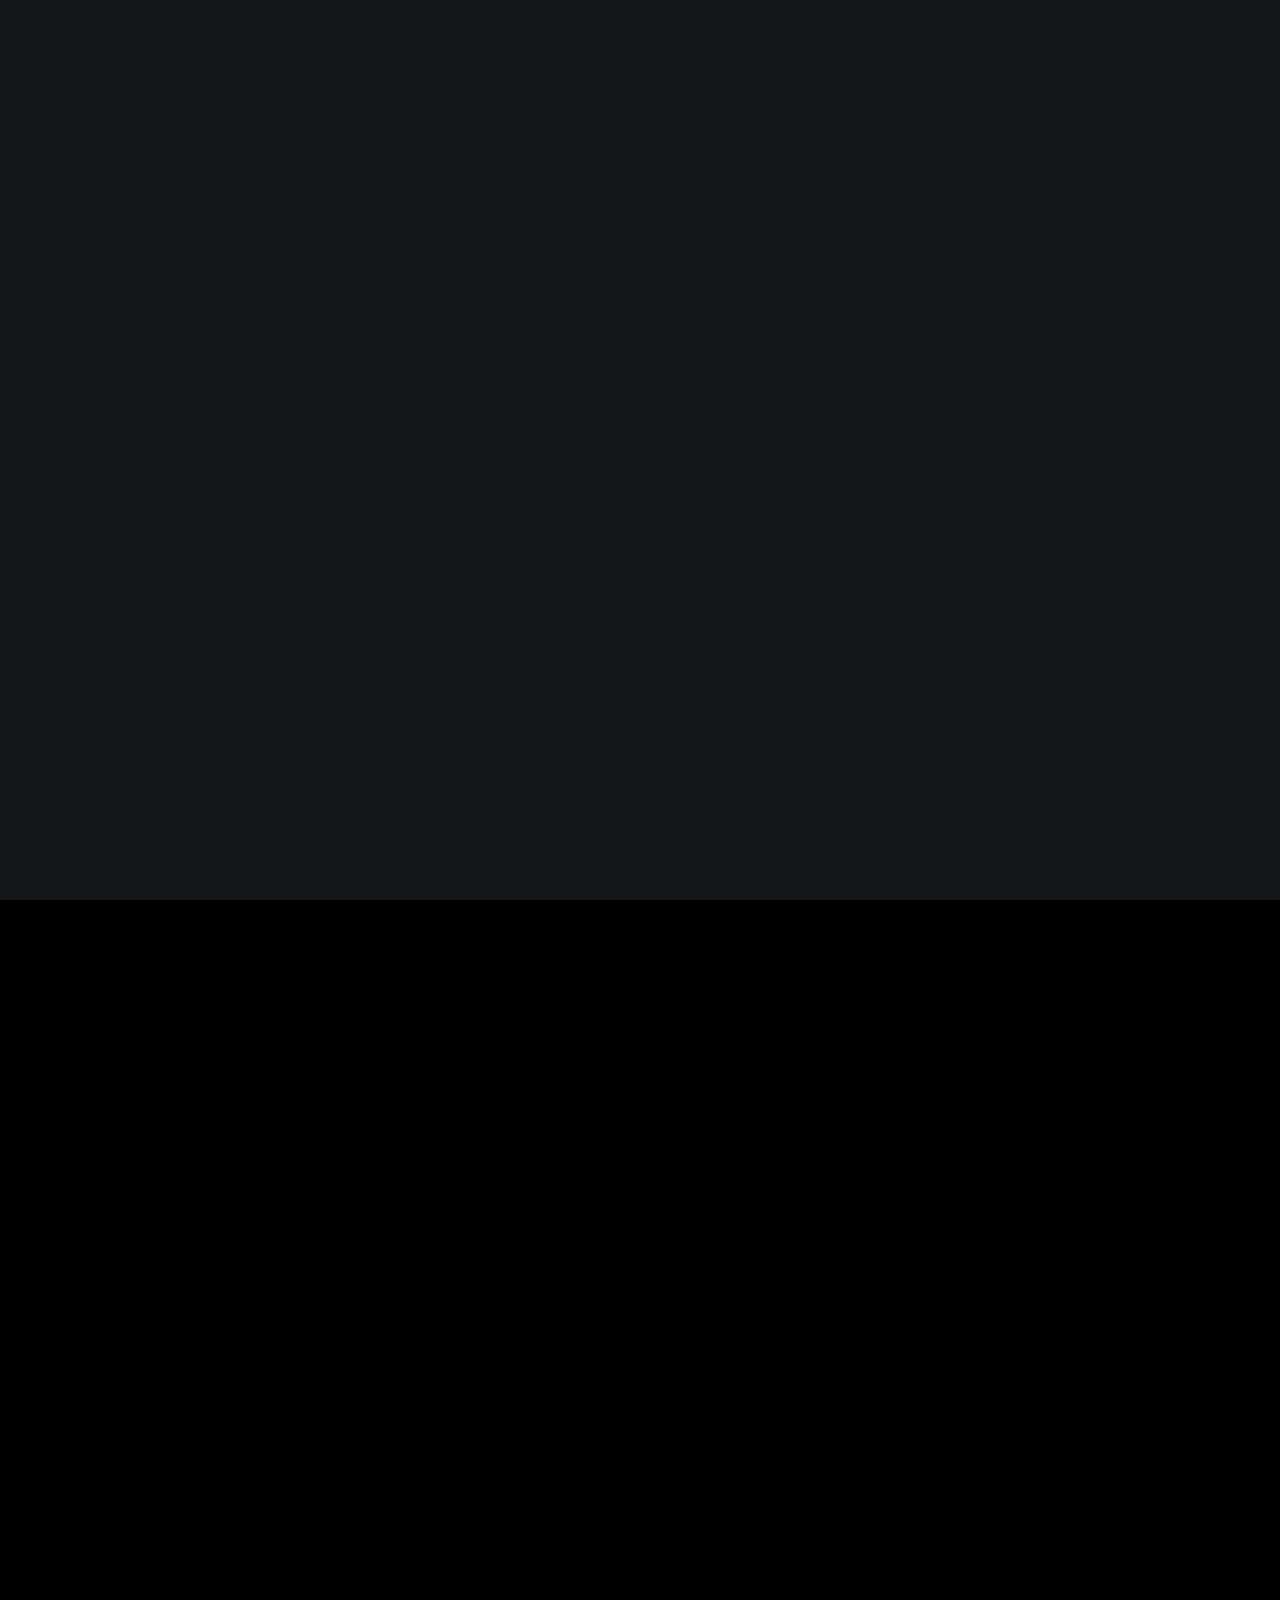
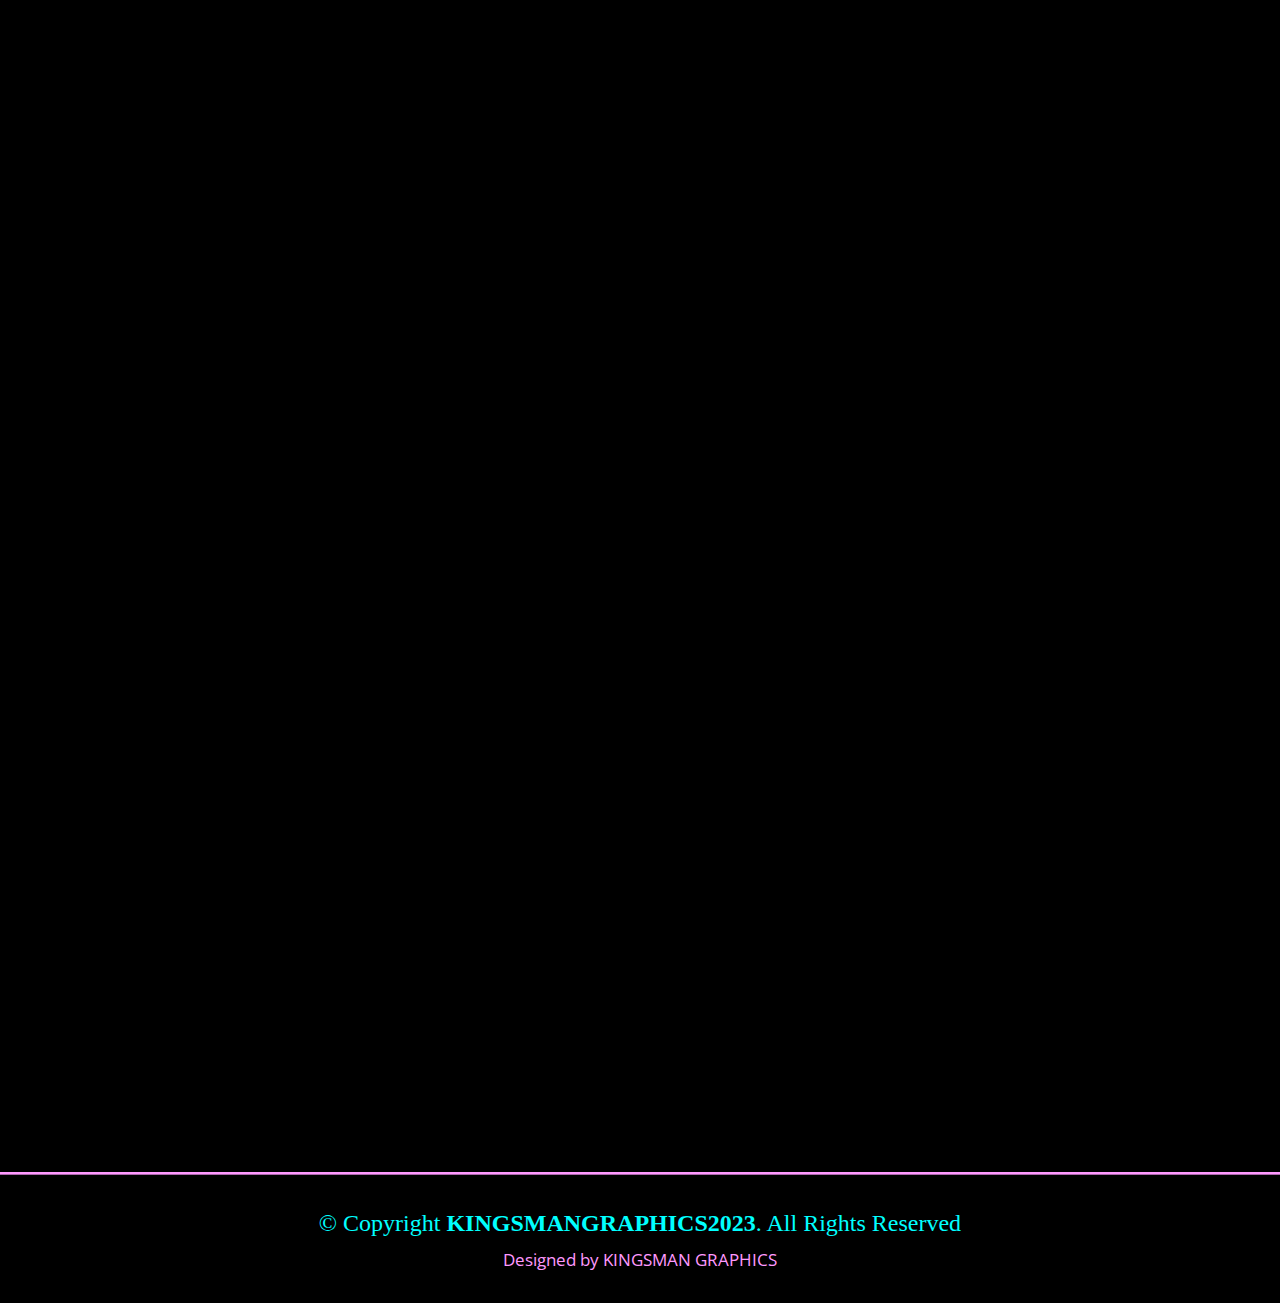
==== commit 911136f8: "Update index.html" ====
--- a/index.html
+++ b/index.html
@@ -58,7 +58,7 @@
 		  <li class="li index"  style="float:left; clear:both;"><a href="about.html">About</a></li>
 		  </div>
 		  <div class="li index a">
-          <li class="li index"  style="float:left; clear:both;"><a href="gallery.html">Gallery</li>
+          <li style="float:left; clear:both;"><a href="gallery.html">Gallery</a></li>
 		  </div>
 		  
 		 <div class="li index a">
@@ -102,6 +102,31 @@
       <div class="container-fluid">
 
         <div class="row gy-4 justify-content-center">
+		 <div class="col-xl-3 col-lg-4 col-md-6">
+            <div class="gallery-item h-100">
+              <img src="gallery-1.jpg" class="img-fluid" alt="">
+              <div class="gallery-links d-flex align-items-center justify-content-center">
+                <a href="tshirt mockup.png" title="tshirt mockup" class="glightbox preview-link"><i class="bi bi-arrows-angle-expand"></i></a>
+                <a href="gallery-single.html" class="details-link"><i class="bi bi-link-45deg"></i></a>
+              </div>
+            </div>
+          </div><!-- End Gallery Item --> <div class="col-xl-3 col-lg-4 col-md-6">
+            <div class="gallery-item h-100">
+              <img src="gallery-1.jpg" class="img-fluid" alt="">
+              <div class="gallery-links d-flex align-items-center justify-content-center">
+                <a href="tshirt mockup2.png" title="Gallery 1" class="glightbox preview-link"><i class="bi bi-arrows-angle-expand"></i></a>
+                <a href="gallery-single.html" class="details-link"><i class="bi bi-link-45deg"></i></a>
+              </div>
+            </div>
+          </div><!-- End Gallery Item --> <div class="col-xl-3 col-lg-4 col-md-6">
+            <div class="gallery-item h-100">
+              <img src="gallery-1.jpg" class="img-fluid" alt="">
+              <div class="gallery-links d-flex align-items-center justify-content-center">
+                <a href="SWEATSHIRT MOCKUP.png" title="Gallery 1" class="glightbox preview-link"><i class="bi bi-arrows-angle-expand"></i></a>
+                <a href="gallery-single.html" class="details-link"><i class="bi bi-link-45deg"></i></a>
+              </div>
+            </div>
+          </div><!-- End Gallery Item -->
           <div class="col-xl-3 col-lg-4 col-md-6">
             <div class="gallery-item h-100">
               <img src="gallery-1.jpg" class="img-fluid" alt="">
--- a/main.css
+++ b/main.css
@@ -5,75 +5,65 @@
 * License: https://bootstrapmade.com/license/
 */
 
-/*--------------------------------------------------------------
-# Set main reusable colors and fonts using CSS variables
-# Learn more about CSS variables at https://developer.mozilla.org/en-US/docs/Web/CSS/Using_CSS_custom_properties
---------------------------------------------------------------*//**
-* Template Name: PhotoFolio - v1.2.0
-* Template URL: https://bootstrapmade.com/photofolio-bootstrap-photography-website-template/
-* Author: BootstrapMade.com
-* License: https://bootstrapmade.com/license/
-*/
-
-/*--------------------------------------------------------------
-# Set main reusable colors and fonts using CSS variables
-# Learn more about CSS variables at https://developer.mozilla.org/en-US/docs/Web/CSS/Using_CSS_custom_properties
---------------------------------------------------------------*/
-/* Fonts */
-:root {
-  --font-default: "Open Sans", system-ui, -apple-system, "Segoe UI", Roboto, "Helvetica Neue", Arial, "Noto Sans", "Liberation Sans", sans-serif, "Apple Color Emoji", "Segoe UI Emoji", "Segoe UI Symbol", "Noto Color Emoji";
-  --font-primary: "Inter", sans-serif;
-  --font-secondary: "Cardo", sans-serif;
-}
-
-/* Colors */
-:root {
-  --color-default: #fafafa;
-  --color-primary: #27a776;
-  --color-secondary: #161718;
-}
-
-/* Smooth scroll behavior */
-:root {
-  scroll-behavior: smooth;
-}
-
-/*--------------------------------------------------------------
-# General
---------------------------------------------------------------*/
-body {
-  font-family: var(--font-default);
+/*--------------------------------------------------------------
+# Set main reusable colors and fonts using CSS variables
+# Learn more about CSS variables at https://developer.mozilla.org/en-US/docs/Web/CSS/Using_CSS_custom_properties
+--------------------------------------------------------------*/
+/* Fonts */
+:root {
+  --font-default: "Open Sans", system-ui, -apple-system, "Segoe UI", Roboto, "Helvetica Neue", Arial, "Noto Sans", "Liberation Sans", sans-serif, "Apple Color Emoji", "Segoe UI Emoji", "Segoe UI Symbol", "Noto Color Emoji";
+  --font-primary: "Inter", sans-serif;
+  --font-secondary: "Cardo", sans-serif;
+}
+
+/* Colors */
+:root {
+  --color-default: #fafafa;
+  --color-primary: #27a776;
+  --color-secondary: #161718;
+}
+
+/* Smooth scroll behavior */
+:root {
+  scroll-behavior: smooth;
+}
+
+/*--------------------------------------------------------------
+# General
+--------------------------------------------------------------*/
+body {
+  font-family: var(--font-default);
   color: var(--color-default);
   background-image:url("cliff sea tree and moon2.png");
   background-size:cover;
-  background-attachment:fixed;
+  background-attachment:fixed;
   background-color: #000;
   
-    box-sizing: border-box;
-}
-
-a {
-  color: var(--color-primary);
-  text-decoration: none;
-}
-
-a:hover {
-  color: #32cf93;
-  text-decoration: none;
-}
-
-h1,
-h2,
-h3,
-h4,
-h5,
-h6 {
-  font-family: var(--font-primary);
-}
-
-/*--------------------------------------------------------------
-# Sections & Section Header
---------------------------------------------------------------*/
+    box-sizing: border-box;
+}
+
+a {
+  color: var(--color-primary);
+  text-decoration: none;
+}
+
+a:hover {
+  color: #32cf93;
+  text-decoration: none;
+}
+
+h1,
+h2,
+h3,
+h4,
+h5,
+h6 {
+  font-family: var(--font-primary);
+}
+
+/*--------------------------------------------------------------
+# Sections & Section Header
+--------------------------------------------------------------*/
 
 /*index html*/
 
@@ -126,454 +116,331 @@
 
 
 
-.section-header {
-  padding-bottom: 40px;
-}
-
-.section-header h2 {
-  font-size: 14px;
-  font-weight: 500;
-  padding: 0;
-  line-height: 1px;
-  margin: 0 0 5px 0;
-  letter-spacing: 2px;
-  text-transform: uppercase;
-  color: rgba(255, 255, 255, 0.6);
-  font-family: var(--font-primary);
-}
-
-.section-header h2::after {
-  content: "";
-  width: 120px;
-  height: 1px;
-  display: inline-block;
-  background: #5bd9a9;
-  margin: 4px 10px;
-}
-
-.section-header p {
-  margin: 0;
-  margin: 0;
-  font-size: 36px;
-  font-weight: 700;
-  font-family: var(--font-secondary);
-  color: #fff;
+.section-header {
+  padding-bottom: 40px;
+}
+
+.section-header h2 {
+  font-size: 14px;
+  font-weight: 500;
+  padding: 0;
+  line-height: 1px;
+  margin: 0 0 5px 0;
+  letter-spacing: 2px;
+  text-transform: uppercase;
+  color: rgba(255, 255, 255, 0.6);
+  font-family: var(--font-primary);
+}
+
+.section-header h2::after {
+  content: "";
+  width: 120px;
+  height: 1px;
+  display: inline-block;
+  background: #5bd9a9;
+  margin: 4px 10px;
+}
+
+.section-header p {
+  margin: 0;
+  margin: 0;
+  font-size: 36px;
+  font-weight: 700;
+  font-family: var(--font-secondary);
+  color: #fff;
 }
 
 @media (max-width: 800px) {
   .section-header
   
 }
-
-
-/*--------------------------------------------------------------
-# Page Header
---------------------------------------------------------------*/
-.page-header {
-  padding: 120px 0 60px 0;
-  min-height: 30vh;
-  position: relative;
+
+
+/*--------------------------------------------------------------
+# Page Header
+--------------------------------------------------------------*/
+.page-header {
+  padding: 120px 0 60px 0;
+  min-height: 30vh;
+  position: relative;
+}
+
+.page-header h2 {
+  font-size: 56px;
+  font-weight: 500;
+  color: #fff;
+  font-family: var(--font-secondary);
+}
+
+@media (max-width: 800px) {
+  .page-header h2 {
+    font-size: 36px;
+  }
+}
+
+.page-header p {
+  color: rgba(255, 255, 255, 0.8);
+}
+
+.page-header .cta-btn {
+  font-family: var(--font-primary);
+  font-weight: 400;
+  font-size: 14px;
+  display: inline-block;
+  padding: 12px 40px;
+  border-radius: 4px;
+  letter-spacing: 1px;
+  text-transform: uppercase;
+  transition: 0.3s;
+  color: #fff;
+  background: var(--color-primary);
+}
+
+.page-header .cta-btn:hover {
+  background: #2cbc85;
+}
+
+/*--------------------------------------------------------------
+# Scroll top button
+--------------------------------------------------------------*/
+.scroll-top {
+  position: fixed;
+  visibility: hidden;
+  opacity: 0;
+  right: 15px;
+  bottom: -15px;
+  z-index: 99999;
+  background: var(--color-primary);
+  width: 44px;
+  height: 44px;
+  border-radius: 50px;
+  transition: all 0.4s;
+}
+
+.scroll-top i {
+  font-size: 24px;
+  color: #fff;
+  line-height: 0;
+}
+
+.scroll-top:hover {
+  background: rgba(39, 167, 118, 0.8);
+  color: #fff;
+}
+
+.scroll-top.active {
+  visibility: visible;
+  opacity: 1;
+  bottom: 15px;
+}
+
+/*--------------------------------------------------------------
+# Preloader
+--------------------------------------------------------------*/
+#preloader {
+  display: flex;
+  position: fixed;
+  inset: 0;
+  width: 100%;
+  height: 100vh;
+  z-index: 99999;
+}
+
+#preloader:before,
+#preloader:after {
+  content: "";
+  background-color: var(--color-secondary);
+  position: absolute;
+  inset: 0;
+  width: 50%;
+  height: 100%;
+  transition: all 0.3s ease 0s;
+  z-index: -1;
+}
+
+#preloader:after {
+  left: auto;
+  right: 0;
+}
+
+#preloader .line {
+  position: relative;
+  overflow: hidden;
+  margin: auto;
+  width: 1px;
+  height: 280px;
+  transition: all 0.8s ease 0s;
+}
+
+#preloader .line:before {
+  content: "";
+  position: absolute;
+  background-color: #fff;
+  left: 0;
+  top: 50%;
+  width: 1px;
+  height: 0%;
+  transform: translateY(-50%);
+  -webkit-animation: lineincrease 1000ms ease-in-out 0s forwards;
+  animation: lineincrease 1000ms ease-in-out 0s forwards;
+}
+
+#preloader .line:after {
+  content: "";
+  position: absolute;
+  background-color: #999;
+  left: 0;
+  top: 0;
+  width: 1px;
+  height: 100%;
+  transform: translateY(-100%);
+  -webkit-animation: linemove 1200ms linear 0s infinite;
+  animation: linemove 1200ms linear 0s infinite;
+  -webkit-animation-delay: 2000ms;
+  animation-delay: 2000ms;
+}
+
+#preloader.loaded .line {
+  opacity: 0;
+  height: 100% !important;
+}
+
+#preloader.loaded .line:after {
+  opacity: 0;
+}
+
+#preloader.loaded:before,
+#preloader.loaded:after {
+  -webkit-animation: preloaderfinish 300ms ease-in-out 500ms forwards;
+  animation: preloaderfinish 300ms ease-in-out 500ms forwards;
+}
+
+@-webkit-keyframes lineincrease {
+  0% {
+    height: 0%;
+  }
+
+  100% {
+    height: 100%;
+  }
+}
+
+@keyframes lineincrease {
+  0% {
+    height: 0%;
+  }
+
+  100% {
+    height: 100%;
+  }
+}
+
+@-webkit-keyframes linemove {
+  0% {
+    transform: translateY(200%);
+  }
+
+  100% {
+    transform: translateY(-100%);
+  }
+}
+
+@keyframes linemove {
+  0% {
+    transform: translateY(200%);
+  }
+
+  100% {
+    transform: translateY(-100%);
+  }
+}
+
+@-webkit-keyframes preloaderfinish {
+  0% {
+    width: 5 0%;
+  }
+
+  100% {
+    width: 0%;
+  }
+}
+
+@keyframes preloaderfinish {
+  0% {
+    width: 5 0%;
+  }
+
+  100% {
+    width: 0%;
+  }
+}
+
+/*--------------------------------------------------------------
+# Header
+--------------------------------------------------------------*/
+.header {
+  transition: all 0.5s;
+  z-index: 997;
+  padding: 2px 0;
+  background-color: #663300;
+}
+
+.header .logo {
+  transition: 0.3s;
+}
+
+.header .logo img {
+  max-height: 80px;
+  margin-right: 80px;
+}
+
+.header .logo h1 {
+  font-size: 17px;
+  margin: 0;
+  font-weight: 800;
+  color: #ff99ff;
+  font-family: CentSchbkCyrill BT;
+}
+
+.header .logo i {
+  font-size: 32px;
+  margin-right: 8px;
+  line-height: 0;
+}
+
+@media (max-width: 800px) {
+  .header .logo h1 {
+    font-size: 26px;
+  }
+
+  .header .logo i {
+    font-size: 24px;
+  }
+}
+
+.header .header-social-links {
+  padding-right: 15px;
+}
+
+.header .header-social-links a {
+  color: #ff99ff;
+  padding-left: 15px;
+  display: inline-block;
+  line-height: 0px;
+  transition: 0.3s;
+  font-size: 16px;
+}
+
+.header .header-social-links a:hover {
+  color: #fff;
+}
+
+@media (max-width: 800px) {
+  .header .header-social-links a {
+    padding-left: 5px;
+  }
 }
 
-.page-header h2 {
-  font-size: 56px;
-  font-weight: 500;
-  color: #fff;
-  font-family: var(--font-secondary);
-}
-
-@media (max-width: 800px) {
-  .page-header h2 {
-    font-size: 36px;
-  }
-}
-
-.page-header p {
-  color: rgba(255, 255, 255, 0.8);
-}
-
-.page-header .cta-btn {
-  font-family: var(--font-primary);
-  font-weight: 400;
-  font-size: 14px;
-  display: inline-block;
-  padding: 12px 40px;
-  border-radius: 4px;
-  letter-spacing: 1px;
-  text-transform: uppercase;
-  transition: 0.3s;
-  color: #fff;
-  background: var(--color-primary);
-}
-
-.page-header .cta-btn:hover {
-  background: #2cbc85;
-}
-
-/*--------------------------------------------------------------
-# Scroll top button
---------------------------------------------------------------*/
-.scroll-top {
-  position: fixed;
-  visibility: hidden;
-  opacity: 0;
-  right: 15px;
-  bottom: -15px;
-  z-index: 99999;
-  background: var(--color-primary);
-  width: 44px;
-  height: 44px;
-  border-radius: 50px;
-  transition: all 0.4s;
-}
-
-.scroll-top i {
-  font-size: 24px;
-  color: #fff;
-  line-height: 0;
-}
-
-.scroll-top:hover {
-  background: rgba(39, 167, 118, 0.8);
-  color: #fff;
-}
-
-.scroll-top.active {
-  visibility: visible;
-  opacity: 1;
-  bottom: 15px;
-}
-
-/*--------------------------------------------------------------
-# Preloader
---------------------------------------------------------------*/
-#preloader {
-  display: flex;
-  position: fixed;
-  inset: 0;
-  width: 100%;
-  height: 100vh;
-  z-index: 99999;
-}
-
-#preloader:before,
-#preloader:after {
-  content: "";
-  background-color: var(--color-secondary);
-  position: absolute;
-  inset: 0;
-  width: 50%;
-  height: 100%;
-  transition: all 0.3s ease 0s;
-  z-index: -1;
-}
-
-#preloader:after {
-  left: auto;
-  right: 0;
-}
-
-#preloader .line {
-  position: relative;
-  overflow: hidden;
-  margin: auto;
-  width: 1px;
-  height: 280px;
-  transition: all 0.8s ease 0s;
-}
-
-#preloader .line:before {
-  content: "";
-  position: absolute;
-  background-color: #fff;
-  left: 0;
-  top: 50%;
-  width: 1px;
-  height: 0%;
-  transform: translateY(-50%);
-  -webkit-animation: lineincrease 1000ms ease-in-out 0s forwards;
-  animation: lineincrease 1000ms ease-in-out 0s forwards;
-}
-
-#preloader .line:after {
-  content: "";
-  position: absolute;
-  background-color: #999;
-  left: 0;
-  top: 0;
-  width: 1px;
-  height: 100%;
-  transform: translateY(-100%);
-  -webkit-animation: linemove 1200ms linear 0s infinite;
-  animation: linemove 1200ms linear 0s infinite;
-  -webkit-animation-delay: 2000ms;
-  animation-delay: 2000ms;
-}
-
-#preloader.loaded .line {
-  opacity: 0;
-  height: 100% !important;
-}
-
-#preloader.loaded .line:after {
-  opacity: 0;
-}
-
-#preloader.loaded:before,
-#preloader.loaded:after {
-  -webkit-animation: preloaderfinish 300ms ease-in-out 500ms forwards;
-  animation: preloaderfinish 300ms ease-in-out 500ms forwards;
-}
-
-@-webkit-keyframes lineincrease {
-  0% {
-    height: 0%;
-  }
-
-  100% {
-    height: 100%;
-  }
-}
-
-@keyframes lineincrease {
-  0% {
-    height: 0%;
-  }
-
-  100% {
-    height: 100%;
-  }
-}
-
-@-webkit-keyframes linemove {
-  0% {
-    transform: translateY(200%);
-  }
-
-  100% {
-    transform: translateY(-100%);
-  }
-}
-
-@keyframes linemove {
-  0% {
-    transform: translateY(200%);
-  }
-
-  100% {
-    transform: translateY(-100%);
-  }
-}
-
-@-webkit-keyframes preloaderfinish {
-  0% {
-    width: 5 0%;
-  }
-
-  100% {
-    width: 0%;
-  }
-}
-
-@keyframes preloaderfinish {
-  0% {
-    width: 5 0%;
-  }
-
-  100% {
-    width: 0%;
-  }
-}
-
-/*--------------------------------------------------------------
-# Header
---------------------------------------------------------------*/
-.header {
-  transition: all 0.5s;
-  z-index: 997;
-  padding: 2px 0;
-  background-color: #663300;
-}
-
-.header .logo {
-  transition: 0.3s;
-}
-
-.header .logo img {
-  max-height: 80px;
-  margin-right: 80px;
-}
-
-.header .logo h1 {
-  font-size: 17px;
-  margin: 0;
-  font-weight: 800;
-  color: #ff99ff;
-  font-family: CentSchbkCyrill BT;
-}
-
-.header .logo i {
-  font-size: 32px;
-  margin-right: 8px;
-  line-height: 0;
-}
-
-@media (max-width: 800px) {
-  .header .logo h1 {
-    font-size: 26px;
-  }
-
-  .header .logo i {
-    font-size: 24px;
-  }
-}
-
-.header .header-social-links {
-  padding-right: 15px;
-}
-
-.header .header-social-links a {
-  color: #ff99ff;
-  padding-left: 15px;
-  display: inline-block;
-  line-height: 0px;
-  transition: 0.3s;
-  font-size: 16px;
-}
-
-.header .header-social-links a:hover {
-  color: #fff;
-}
-
-@media (max-width: 800px) {
-  .header .header-social-links a {
-    padding-left: 5px;
-  }
-}
-
-/*--------------------------------------------------------------
-# Desktop Navigation
---------------------------------------------------------------*/
-@media (min-width: 800px) {
-  .navbar {
-    padding: 0;
-  }
-
-  .navbar ul {
-    margin: 0;
-    padding: 0;
-    display: flex;
-    list-style: none;
-    align-items: center;
-  }
-
-  .navbar li {
-    position: relative;
-  }
-
-  .navbar a,
-  .navbar a:focus {
-    display: flex;
-    align-items: center;
-    justify-content: space-between;
-    padding: 10px 0 10px 30px;
-    font-family: tahoma;
-    text-transform: uppercase;
-    letter-spacing: 1px;
-    font-size: 18px;
-    font-weight: 800;
-    color:#99ff99;
-    white-space: nowrap;
-    transition: 0.3s;
-  }
-
-  .navbar a i,
-  .navbar a:focus i {
-    font-size: 12px;
-    line-height: 0;
-    margin-left: 5px;
-  }
-
-  .navbar a:hover,
-  .navbar .active,
-  .navbar .active:focus,
-  .navbar li:hover>a {
-    color: #fff;
-  }
-
-  .navbar .dropdown ul {
-    display: block;
-    position: absolute;
-    left: 14px;
-    top: calc(100% + 30px);
-    margin: 0;
-    padding: 10px 0;
-    z-index: 99;
-    opacity: 0;
-    visibility: hidden;
-    background: var(--color-secondary);
-    transition: 0.3s;
-    border-radius: 4px;
-  }
-
-  .navbar .dropdown ul li {
-    min-width: 200px;
-  }
-
-  .navbar .dropdown ul a {
-    padding: 10px 20px;
-    font-size: 15px;
-    text-transform: none;
-    font-weight: 400;
-  }
-
-  .navbar .dropdown ul a i {
-    font-size: 12px;
-  }
-
-  .navbar .dropdown ul a:hover,
-  .navbar .dropdown ul .active:hover,
-  .navbar .dropdown ul li:hover>a {
-    color: #fff;
-  }
-
-  .navbar .dropdown:hover>ul {
-    opacity: 1;
-    top: 100%;
-    visibility: visible;
-  }
-
-  .navbar .dropdown .dropdown ul {
-    top: 0;
-    left: calc(100% - 30px);
-    visibility: hidden;
-  }
-
-  .navbar .dropdown .dropdown:hover>ul {
-    opacity: 1;
-    top: 0;
-    left: 100%;
-    visibility: visible;
-  }
-}
-
-@media (min-width: 100px) and (max-width: 1366px) {
-  .navbar .dropdown .dropdown ul {
-    left: -90%;
-  }
-
-  .navbar .dropdown .dropdown:hover>ul {
-    left: -100%;
-  }
-}
-
-@media (min-width: 100px) {
-
-  .mobile-nav-show,
-  .mobile-nav-hide {
-    display: none;
-  }
-}
 
 /*--------------------------------------------------------------
 # Mobile Navigation
@@ -684,2081 +551,834 @@
     z-index: 9996;
   }
 }
-
-/*--------------------------------------------------------------
-# About Section
---------------------------------------------------------------*/
-.about .content h2 {
-  font-weight: 700;
-  font-size: 24px;
-  color: #ff99ff;
+
+
+/*--------------------------------------------------------------
+# Desktop Navigation
+--------------------------------------------------------------*/
+@media (min-width: 400px) {
+  .navbar {
+    padding: 0;
+  }
+
+  .navbar ul {
+    margin: 0;
+    padding: 0;
+    display: flex;
+    list-style: none;
+    align-items: center;
+  }
+
+  .navbar li {
+    position: relative;
+  }
+
+  .navbar a,
+  .navbar a:focus {
+    display: flex;
+    align-items: center;
+    justify-content: space-between;
+    padding: 10px 0 10px 30px;
+    font-family: tahoma;
+    text-transform: uppercase;
+    letter-spacing: 1px;
+    font-size: 18px;
+    font-weight: 800;
+    color:#99ff99;
+    white-space: nowrap;
+    transition: 0.3s;
+  }
+
+  .navbar a i,
+  .navbar a:focus i {
+    font-size: 12px;
+    line-height: 0;
+    margin-left: 5px;
+  }
+
+  .navbar a:hover,
+  .navbar .active,
+  .navbar .active:focus,
+  .navbar li:hover>a {
+    color: #fff;
+  }
+
+  .navbar .dropdown ul {
+    display: block;
+    position: absolute;
+    left: 14px;
+    top: calc(100% + 30px);
+    margin: 0;
+    padding: 10px 0;
+    z-index: 99;
+    opacity: 0;
+    visibility: hidden;
+    background: var(--color-secondary);
+    transition: 0.3s;
+    border-radius: 4px;
+  }
+
+  .navbar .dropdown ul li {
+    min-width: 200px;
+  }
+
+  .navbar .dropdown ul a {
+    padding: 10px 20px;
+    font-size: 15px;
+    text-transform: none;
+    font-weight: 400;
+  }
+
+  .navbar .dropdown ul a i {
+    font-size: 12px;
+  }
+
+  .navbar .dropdown ul a:hover,
+  .navbar .dropdown ul .active:hover,
+  .navbar .dropdown ul li:hover>a {
+    color: #fff;
+  }
+
+  .navbar .dropdown:hover>ul {
+    opacity: 1;
+    top: 100%;
+    visibility: visible;
+  }
+
+  .navbar .dropdown .dropdown ul {
+    top: 0;
+    left: calc(100% - 30px);
+    visibility: hidden;
+  }
+
+  .navbar .dropdown .dropdown:hover>ul {
+    opacity: 1;
+    top: 0;
+    left: 100%;
+    visibility: visible;
+  }
+}
+
+@media (min-width: 400px) and (max-width: 1366px) {
+  .navbar .dropdown .dropdown ul {
+    left: -90%;
+  }
+
+  .navbar .dropdown .dropdown:hover>ul {
+    left: -100%;
+  }
+}
+
+@media (min-width: 100px) {
+
+  .mobile-nav-show,
+  .mobile-nav-hide {
+    display: none;
+  }
+}
+
+/*--------------------------------------------------------------
+# About Section
+--------------------------------------------------------------*/
+.about .content h2 {
+  font-weight: 700;
+  font-size: 24px;
+  color: #ff99ff;
+}
+
+.about .content ul {
+  list-style: none;
+  padding: 0;
+}
+
+.about .content ul li {
+  margin-bottom: 20px;
+  display: flex;
+  align-items: center;
+}
+
+.about .content ul strong {
+  margin-right: 10px;
+  color:cyan;
+}
+
+.about .content ul i {
+  font-size: 16px;
+  margin-right: 5px;
+  color: #99ff99;
+  line-height: 0;
+}
+
+/*--------------------------------------------------------------
+# Testimonials Section
+--------------------------------------------------------------*/
+/*.testimonials {
+  margin-top: 80px;
+}
+
+.testimonials .testimonial-item {
+  box-sizing: content-box;
+  padding: 30px;
+  margin: 40px 30px;
+  background: var(--color-secondary);
+  min-height: 320px;
+  display: flex;
+  flex-direction: column;
+  text-align: center;
+  transition: 0.3s;
+}
+
+.testimonials .testimonial-item .stars {
+  margin-bottom: 15px;
+}
+
+.testimonials .testimonial-item .stars i {
+  color: #ffc107;
+  margin: 0 1px;
+}
+
+.testimonials .testimonial-item .testimonial-img {
+  width: 90px;
+  border-radius: 50%;
+  border: 5px solid #474a4d;
+  margin: 0 auto;
+}
+
+.testimonials .testimonial-item h3 {
+  font-size: 18px;
+  font-weight: bold;
+  margin: 10px 0 5px 0;
+  color: #fff;
+}
+
+.testimonials .testimonial-item h4 {
+  font-size: 14px;
+  color: rgba(255, 255, 255, 0.5);
+  margin: 0;
+}
+
+.testimonials .testimonial-item p {
+  font-style: italic;
+  margin: 0 auto 15px auto;
+}
+
+.testimonials .swiper-pagination {
+  margin-top: 20px;
+  position: relative;
+}
+
+.testimonials .swiper-pagination .swiper-pagination-bullet {
+  width: 12px;
+  height: 12px;
+  background-color: rgba(255, 255, 255, 0.2);
+  opacity: 1;
+}
+
+.testimonials .swiper-pagination .swiper-pagination-bullet-active {
+  background-color: rgba(255, 255, 255, 0.5);
+}
+
+.testimonials .swiper-slide {
+  opacity: 0.3;
+}
+
+@media (max-width: 1199px) {
+  .testimonials .swiper-slide-active {
+    opacity: 1;
+  }
+
+  .testimonials .swiper-pagination {
+    margin-top: 0;
+  }
+
+  .testimonials .testimonial-item {
+    margin: 40px 20px;
+  }
+}
+
+@media (min-width: 1200px) {
+  .testimonials .swiper-slide-next {
+    opacity: 1;
+    transform: scale(1.12);
+  }
+}
+*/
+/*--------------------------------------------------------------
+# Pricing Section
+--------------------------------------------------------------*/
+.gallery {
+  margin-top: 40px;
+}
+
+.gallery .gallery-item {
+  position: relative;
+  overflow: hidden;
+  border-radius: 10px;
+}
+
+.gallery .gallery-item img {
+  transition: 0.3s;
+}
+
+.gallery .gallery-links {
+  position: absolute;
+  inset: 0;
+  opacity: 0;
+  transition: all ease-in-out 0.3s;
+  background: rgba(0, 0, 0, 0.6);
+  z-index: 3;
+}
+
+.gallery .gallery-links .preview-link,
+.gallery .gallery-links .details-link {
+  font-size: 20px;
+  color: rgba(255, 255, 255, 0.5);
+  transition: 0.3s;
+  line-height: 1.2;
+  margin: 30px 8px 0 8px;
+}
+
+.gallery .gallery-links .preview-link:hover,
+.gallery .gallery-links .details-link:hover {
+  color: #fff;
+}
+
+.gallery .gallery-links .details-link {
+  font-size: 30px;
+  line-height: 0;
+}
+
+.gallery .gallery-item:hover .gallery-links {
+  opacity: 1;
+}
+
+.gallery .gallery-item:hover .preview-link,
+.gallery .gallery-item:hover .details-link {
+  margin-top: 0;
+}
+
+.gallery .gallery-item:hover img {
+  transform: scale(1.1);
+}
+
+.glightbox-clean .gslide-description {
+  background: #222425;
+}
+
+.glightbox-clean .gslide-title {
+  color: rgba(255, 255, 255, 0.8);
+  margin: 0;
+}
+
+/*--------------------------------------------------------------
+# Gallery Single Section
+--------------------------------------------------------------*/
+.gallery-single .portfolio-details-slider img {
+  width: 100%;
+}
+
+.gallery-single .portfolio-details-slider .swiper-pagination .swiper-pagination-bullet {
+  width: 12px;
+  height: 12px;
+  background-color: rgba(255, 255, 255, 0.7);
+  opacity: 1;
+}
+
+.gallery-single .portfolio-details-slider .swiper-pagination .swiper-pagination-bullet-active {
+  background-color: var(--color-primary);
+}
+
+.gallery-single .swiper-button-prev,
+.gallery-single .swiper-button-next {
+  width: 48px;
+  height: 48px;
+}
+
+.gallery-single .swiper-button-prev:after,
+.gallery-single .swiper-button-next:after {
+  color: rgba(255, 255, 255, 0.8);
+  background-color: rgba(0, 0, 0, 0.2);
+  font-size: 24px;
+  border-radius: 50%;
+  width: 48px;
+  height: 48px;
+  display: flex;
+  align-items: center;
+  justify-content: center;
+  transition: 0.3s;
+}
+
+.gallery-single .swiper-button-prev:hover:after,
+.gallery-single .swiper-button-next:hover:after {
+  background-color: rgba(0, 0, 0, 0.6);
+}
+
+@media (max-width: 575px) {
+
+  .gallery-single .swiper-button-prev,
+  .gallery-single .swiper-button-next {
+    display: none;
+  }
+}
+
+.gallery-single .portfolio-info h3 {
+  font-size: 22px;
+  font-weight: 700;
+  margin-bottom: 20px;
+  padding-bottom: 20px;
+  position: relative;
+  font-family: var(--font-secondary);
+}
+
+.gallery-single .portfolio-info h3:after {
+  content: "";
+  position: absolute;
+  display: block;
+  width: 50px;
+  height: 3px;
+  background: var(--color-primary);
+  left: 0;
+  bottom: 0;
+}
+
+.gallery-single .portfolio-info ul {
+  list-style: none;
+  padding: 0;
+  font-size: 15px;
+}
+
+.gallery-single .portfolio-info ul li {
+  display: flex;
+  flex-direction: column;
+  padding-bottom: 15px;
+}
+
+.gallery-single .portfolio-info ul strong {
+  text-transform: uppercase;
+  font-weight: 400;
+  color: #6b7075;
+  font-size: 14px;
+}
+
+.gallery-single .portfolio-info .btn-visit {
+  padding: 8px 40px;
+  background: var(--color-primary);
+  color: #fff;
+  border-radius: 50px;
+  transition: 0.3s;
+}
+
+.gallery-single .portfolio-info .btn-visit:hover {
+  background: #2cbc85;
+}
+
+.gallery-single .portfolio-description h2 {
+  font-size: 26px;
+  font-weight: 700;
+  margin-bottom: 20px;
+  color: #fff;
+  font-family: var(--font-secondary);
+}
+
+.gallery-single .portfolio-description p {
+  padding: 0;
+}
+
+.gallery-single .portfolio-description .testimonial-item {
+  padding: 30px 30px 0 30px;
+  position: relative;
+  background: var(--color-secondary);
+  height: 100%;
+  margin-bottom: 50px;
+}
+
+.gallery-single .portfolio-description .testimonial-item .testimonial-img {
+  width: 90px;
+  border-radius: 50px;
+  border: 6px solid #2e3133;
+  float: left;
+  margin: 0 10px 0 0;
+}
+
+.gallery-single .portfolio-description .testimonial-item h3 {
+  font-size: 18px;
+  font-weight: bold;
+  margin: 15px 0 5px 0;
+  padding-top: 20px;
+}
+
+.gallery-single .portfolio-description .testimonial-item h4 {
+  font-size: 14px;
+  color: rgba(255, 255, 255, 0.6);
+  margin: 0;
+}
+
+.gallery-single .portfolio-description .testimonial-item .quote-icon-left,
+.gallery-single .portfolio-description .testimonial-item .quote-icon-right {
+  color: #5bd9a9;
+  font-size: 26px;
+  line-height: 0;
+}
+
+.gallery-single .portfolio-description .testimonial-item .quote-icon-left {
+  display: inline-block;
+  left: -5px;
+  position: relative;
+}
+
+.gallery-single .portfolio-description .testimonial-item .quote-icon-right {
+  display: inline-block;
+  right: -5px;
+  position: relative;
+  top: 10px;
+  transform: scale(-1, -1);
+}
+
+.gallery-single .portfolio-description .testimonial-item p {
+  font-style: italic;
+  margin: 0 0 15px 0 0 0;
+  padding: 0;
+}
+
+/*--------------------------------------------------------------
+# Services Section
+--------------------------------------------------------------*/
+/*.services .service-item {
+  padding: 50px 30px;
+  transition: all ease-in-out 0.4s;
+  background: var(--color-secondary);
+  height: 100%;
+  overflow: hidden;
+  z-index: 1;
+}
+
+.services .service-item:before {
+  content: "";
+  position: absolute;
+  background: #1d1f20;
+  top: -200px;
+  transition: all 0.3s;
+  z-index: -1;
+}
+
+.services .service-item i {
+  background: var(--color-primary);
+  color: #fff;
+  font-size: 24px;
+  transition: 0.3s;
+  display: flex;
+  align-items: center;
+  justify-content: center;
+  width: 56px;
+  height: 56px;
+  border-radius: 50%;
+}
+
+.services .service-item h4 {
+  font-weight: 600;
+  margin: 15px 0 0 0;
+  transition: 0.3s;
+  font-size: 20px;
+}
+
+.services .service-item h4 a {
+  color: #fff;
+}
+
+.services .service-item p {
+  line-height: 24px;
+  font-size: 14px;
+  margin: 15px 0 0 0;
+}
+
+.services .service-item:hover:before {
+  background: var(--color-primary);
+  right: 0;
+  top: 0;
+  width: 100%;
+  height: 100%;
+  border-radius: 0px;
+}
+
+.services .service-item:hover h4 a,
+.services .service-item:hover p {
+  color: #fff;
+}
+
+.services .service-item:hover i {
+  background: #fff;
+  color: var(--color-primary);
 }
-
-.about .content ul {
-  list-style: none;
-  padding: 0;
+*/
+
+/*--------------------------------------------------------------
+# Pricing Section
+--------------------------------------------------------------*/
+.pricing {
+  margin-top: 80px;
+}
+
+.pricing .pricing-item {
+  border-bottom: 1px dashed #474a4d;
+  width: 100%;
+  height: 100%;
+  padding: 0 0 15px 0;
+}
+
+.pricing .pricing-item h3 {
+  margin: 0;
+  font-size: 18px;
+  font-weight: 500;
+  color: rgba(255, 255, 255, 0.6);
+}
+
+.pricing .pricing-item h4 {
+  margin: 0;
+  font-size: 16px;
+}
+
+/*--------------------------------------------------------------
+# Contact Section
+--------------------------------------------------------------*/
+.contact .info-item+.info-item {
+  margin-top: 40px;
 }
 
-.about .content ul li {
-  margin-bottom: 20px;
-  display: flex;
-  align-items: center;
-}
-
-.about .content ul strong {
-  margin-right: 10px;
+
+
+
+
+.contact .info-item i {
+  font-size: 20px;
+  color: var(--color-primary);
+  float: left;
+  width: 44px;
+  height: 44px;
+  background: #222425;
+  display: flex;
+  justify-content: center;
+  align-items: center;
+  border-radius: 50px;
+  transition: all 0.3s ease-in-out;
+  margin-right: 15px;
+}
+
+.contact .info-item h4 {
+  padding: 0;
+  font-size: 20px;
+  font-weight: 600;
+  margin-bottom: 5px;
+  color: #ff99ff;
+}
+
+.contact .info-item p {
+  padding: 0;
+  margin-bottom: 0;
+  font-size: 14px;
+  font-weight:500;
   color:cyan;
-}
-
-.about .content ul i {
-  font-size: 16px;
-  margin-right: 5px;
-  color: #99ff99;
-  line-height: 0;
-}
-
-/*--------------------------------------------------------------
-# Testimonials Section
---------------------------------------------------------------*/
-/*.testimonials {
-  margin-top: 80px;
-}
-
-.testimonials .testimonial-item {
-  box-sizing: content-box;
-  padding: 30px;
-  margin: 40px 30px;
-  background: var(--color-secondary);
-  min-height: 320px;
-  display: flex;
-  flex-direction: column;
-  text-align: center;
-  transition: 0.3s;
-}
-
-.testimonials .testimonial-item .stars {
-  margin-bottom: 15px;
-}
-
-.testimonials .testimonial-item .stars i {
-  color: #ffc107;
-  margin: 0 1px;
-}
-
-.testimonials .testimonial-item .testimonial-img {
-  width: 90px;
-  border-radius: 50%;
-  border: 5px solid #474a4d;
-  margin: 0 auto;
-}
-
-.testimonials .testimonial-item h3 {
-  font-size: 18px;
-  font-weight: bold;
-  margin: 10px 0 5px 0;
-  color: #fff;
-}
-
-.testimonials .testimonial-item h4 {
-  font-size: 14px;
-  color: rgba(255, 255, 255, 0.5);
-  margin: 0;
-}
-
-.testimonials .testimonial-item p {
-  font-style: italic;
-  margin: 0 auto 15px auto;
-}
-
-.testimonials .swiper-pagination {
-  margin-top: 20px;
-  position: relative;
-}
-
-.testimonials .swiper-pagination .swiper-pagination-bullet {
-  width: 12px;
-  height: 12px;
-  background-color: rgba(255, 255, 255, 0.2);
-  opacity: 1;
-}
-
-.testimonials .swiper-pagination .swiper-pagination-bullet-active {
-  background-color: rgba(255, 255, 255, 0.5);
-}
-
-.testimonials .swiper-slide {
-  opacity: 0.3;
-}
-
-@media (max-width: 1199px) {
-  .testimonials .swiper-slide-active {
-    opacity: 1;
-  }
-
-  .testimonials .swiper-pagination {
-    margin-top: 0;
-  }
-
-  .testimonials .testimonial-item {
-    margin: 40px 20px;
-  }
-}
-
-@media (min-width: 1200px) {
-  .testimonials .swiper-slide-next {
-    opacity: 1;
-    transform: scale(1.12);
-  }
-}
-*/
-/*--------------------------------------------------------------
-# Pricing Section
---------------------------------------------------------------*/
-.gallery {
-  margin-top: 40px;
-}
-
-.gallery .gallery-item {
-  position: relative;
-  overflow: hidden;
-  border-radius: 10px;
-}
-
-.gallery .gallery-item img {
-  transition: 0.3s;
-}
-
-.gallery .gallery-links {
-  position: absolute;
-  inset: 0;
-  opacity: 0;
-  transition: all ease-in-out 0.3s;
-  background: rgba(0, 0, 0, 0.6);
-  z-index: 3;
-}
-
-.gallery .gallery-links .preview-link,
-.gallery .gallery-links .details-link {
-  font-size: 20px;
-  color: rgba(255, 255, 255, 0.5);
-  transition: 0.3s;
-  line-height: 1.2;
-  margin: 30px 8px 0 8px;
-}
-
-.gallery .gallery-links .preview-link:hover,
-.gallery .gallery-links .details-link:hover {
-  color: #fff;
-}
-
-.gallery .gallery-links .details-link {
-  font-size: 30px;
-  line-height: 0;
-}
-
-.gallery .gallery-item:hover .gallery-links {
-  opacity: 1;
-}
-
-.gallery .gallery-item:hover .preview-link,
-.gallery .gallery-item:hover .details-link {
-  margin-top: 0;
-}
-
-.gallery .gallery-item:hover img {
-  transform: scale(1.1);
-}
-
-.glightbox-clean .gslide-description {
-  background: #222425;
-}
-
-.glightbox-clean .gslide-title {
-  color: rgba(255, 255, 255, 0.8);
-  margin: 0;
-}
-
-/*--------------------------------------------------------------
-# Gallery Single Section
---------------------------------------------------------------*/
-.gallery-single .portfolio-details-slider img {
-  width: 100%;
-}
-
-.gallery-single .portfolio-details-slider .swiper-pagination .swiper-pagination-bullet {
-  width: 12px;
-  height: 12px;
-  background-color: rgba(255, 255, 255, 0.7);
-  opacity: 1;
-}
-
-.gallery-single .portfolio-details-slider .swiper-pagination .swiper-pagination-bullet-active {
-  background-color: var(--color-primary);
-}
-
-.gallery-single .swiper-button-prev,
-.gallery-single .swiper-button-next {
-  width: 48px;
-  height: 48px;
-}
-
-.gallery-single .swiper-button-prev:after,
-.gallery-single .swiper-button-next:after {
-  color: rgba(255, 255, 255, 0.8);
-  background-color: rgba(0, 0, 0, 0.2);
-  font-size: 24px;
-  border-radius: 50%;
-  width: 48px;
-  height: 48px;
-  display: flex;
-  align-items: center;
-  justify-content: center;
-  transition: 0.3s;
-}
-
-.gallery-single .swiper-button-prev:hover:after,
-.gallery-single .swiper-button-next:hover:after {
-  background-color: rgba(0, 0, 0, 0.6);
-}
-
-@media (max-width: 575px) {
-
-  .gallery-single .swiper-button-prev,
-  .gallery-single .swiper-button-next {
-    display: none;
-  }
-}
-
-.gallery-single .portfolio-info h3 {
-  font-size: 22px;
-  font-weight: 700;
-  margin-bottom: 20px;
-  padding-bottom: 20px;
-  position: relative;
-  font-family: var(--font-secondary);
-}
-
-.gallery-single .portfolio-info h3:after {
-  content: "";
-  position: absolute;
-  display: block;
-  width: 50px;
-  height: 3px;
-  background: var(--color-primary);
-  left: 0;
-  bottom: 0;
-}
-
-.gallery-single .portfolio-info ul {
-  list-style: none;
-  padding: 0;
-  font-size: 15px;
-}
-
-.gallery-single .portfolio-info ul li {
-  display: flex;
-  flex-direction: column;
-  padding-bottom: 15px;
-}
-
-.gallery-single .portfolio-info ul strong {
-  text-transform: uppercase;
-  font-weight: 400;
-  color: #6b7075;
-  font-size: 14px;
-}
-
-.gallery-single .portfolio-info .btn-visit {
-  padding: 8px 40px;
-  background: var(--color-primary);
-  color: #fff;
-  border-radius: 50px;
-  transition: 0.3s;
-}
-
-.gallery-single .portfolio-info .btn-visit:hover {
-  background: #2cbc85;
-}
-
-.gallery-single .portfolio-description h2 {
+  font-family:tahoma;
+}
+
+.contact .info-item:hover i {
+  background: var(--color-primary);
+  color: #fff;
+}
+
+.contact .php-email-form {
+  width: 100%;
+}
+
+.contact .php-email-form .form-group {
+  padding-bottom: 8px;
+}
+
+.contact .php-email-form .error-message {
+  display: none;
+  color: #fff;
+  background: #df1529;
+  text-align: left;
+  padding: 15px;
+  font-weight: 600;
+}
+
+.contact .php-email-form .error-message br+br {
+  margin-top: 25px;
+}
+
+.contact .php-email-form .sent-message {
+  display: none;
+  color: #fff;
+  background: var(--color-primary);
+  text-align: center;
+  padding: 15px;
+  font-weight: 600;
+}
+
+.contact .php-email-form .loading {
+  display: none;
+  background: var(--color-secondary);
+  text-align: center;
+  padding: 15px;
+  color: rgba(255, 255, 255, 0.6);
+}
+
+.contact .php-email-form .loading:before {
+  content: "";
+  display: inline-block;
+  border-radius: 50%;
+  width: 24px;
+  height: 24px;
+  margin: 0 10px -6px 0;
+  border: 3px solid var(--color-primary);
+  border-top-color: var(--color-secondary);
+  -webkit-animation: animate-loading 1s linear infinite;
+  animation: animate-loading 1s linear infinite;
+}
+
+.contact .php-email-form input,
+.contact .php-email-form textarea {
+  border-radius: 4px;
+  box-shadow: none;
+  font-size: 14px;
+  background-color: var(--color-secondary);
+  border: 1px solid #2e3133;
+  color: #fff;
+}
+
+.contact .php-email-form input {
+  height: 44px;
+}
+
+.contact .php-email-form textarea {
+  padding: 10px 12px;
+}
+
+.contact .php-email-form button[type=submit] {
+  background: var(--color-primary);
+  border: 0;
+  padding: 10px 35px;
+  color: #fff;
+  transition: 0.4s;
+  border-radius: 4px;
+}
+
+.contact .php-email-form button[type=submit]:hover {
+  background: rgba(39, 167, 118, 0.8);
+}
+
+@-webkit-keyframes animate-loading {
+  0% {
+    transform: rotate(0deg);
+  }
+
+  100% {
+    transform: rotate(360deg);
+  }
+}
+
+@keyframes animate-loading {
+  0% {
+    transform: rotate(0deg);
+  }
+
+  100% {
+    transform: rotate(360deg);
+  }
+}
+
+/*--------------------------------------------------------------
+# Hero Section
+--------------------------------------------------------------*/
+.hero {
+  width: 100%;
+  min-height: 0vh;
+  background: #181857;
+  background-size: cover;
+  position: relative;
+  padding: 140px 0 60px 0;
+}
+
+.hero h2 {
+  margin: 0 0 10px 0;
+  font-size: 38px;
+  font-weight: 700;
+  color: #fff;
+  font-family: Clarendon Blk BT;
+}
+
+.hero h2 span {
+  position: relative;
+  z-index: 1;
+  padding: 0 5px;
+  display: inline-block;
+}
+
+.hero h2 span:before {
+  content: "";
+  position: absolute;
+  height: 90%;
+  bottom: 0;
+  left: 0;
+  right: 0;
+  background: var(--color-primary);
+  z-index: -1;
+}
+
+.hero p {
+  color: #99ff00;
+  margin-bottom: 30px;
   font-size: 26px;
-  font-weight: 700;
-  margin-bottom: 20px;
-  color: #fff;
-  font-family: var(--font-secondary);
-}
-
-.gallery-single .portfolio-description p {
-  padding: 0;
-}
-
-.gallery-single .portfolio-description .testimonial-item {
-  padding: 30px 30px 0 30px;
-  position: relative;
-  background: var(--color-secondary);
-  height: 100%;
-  margin-bottom: 50px;
-}
-
-.gallery-single .portfolio-description .testimonial-item .testimonial-img {
-  width: 90px;
-  border-radius: 50px;
-  border: 6px solid #2e3133;
-  float: left;
-  margin: 0 10px 0 0;
-}
-
-.gallery-single .portfolio-description .testimonial-item h3 {
-  font-size: 18px;
-  font-weight: bold;
-  margin: 15px 0 5px 0;
-  padding-top: 20px;
-}
-
-.gallery-single .portfolio-description .testimonial-item h4 {
-  font-size: 14px;
-  color: rgba(255, 255, 255, 0.6);
-  margin: 0;
-}
-
-.gallery-single .portfolio-description .testimonial-item .quote-icon-left,
-.gallery-single .portfolio-description .testimonial-item .quote-icon-right {
-  color: #5bd9a9;
-  font-size: 26px;
-  line-height: 0;
-}
-
-.gallery-single .portfolio-description .testimonial-item .quote-icon-left {
-  display: inline-block;
-  left: -5px;
-  position: relative;
-}
-
-.gallery-single .portfolio-description .testimonial-item .quote-icon-right {
-  display: inline-block;
-  right: -5px;
-  position: relative;
-  top: 10px;
-  transform: scale(-1, -1);
-}
-
-.gallery-single .portfolio-description .testimonial-item p {
-  font-style: italic;
-  margin: 0 0 15px 0 0 0;
-  padding: 0;
-}
-
-/*--------------------------------------------------------------
-# Services Section
---------------------------------------------------------------*/
-/*.services .service-item {
-  padding: 50px 30px;
-  transition: all ease-in-out 0.4s;
-  background: var(--color-secondary);
-  height: 100%;
-  overflow: hidden;
-  z-index: 1;
-}
-
-.services .service-item:before {
-  content: "";
-  position: absolute;
-  background: #1d1f20;
-  top: -200px;
-  transition: all 0.3s;
-  z-index: -1;
-}
-
-.services .service-item i {
-  background: var(--color-primary);
-  color: #fff;
-  font-size: 24px;
-  transition: 0.3s;
-  display: flex;
-  align-items: center;
-  justify-content: center;
-  width: 56px;
-  height: 56px;
-  border-radius: 50%;
-}
-
-.services .service-item h4 {
-  font-weight: 600;
-  margin: 15px 0 0 0;
-  transition: 0.3s;
-  font-size: 20px;
-}
-
-.services .service-item h4 a {
-  color: #fff;
-}
-
-.services .service-item p {
-  line-height: 24px;
-  font-size: 14px;
-  margin: 15px 0 0 0;
-}
-
-.services .service-item:hover:before {
-  background: var(--color-primary);
-  right: 0;
-  top: 0;
-  width: 100%;
-  height: 100%;
-  border-radius: 0px;
-}
-
-.services .service-item:hover h4 a,
-.services .service-item:hover p {
-  color: #fff;
-}
-
-.services .service-item:hover i {
-  background: #fff;
-  color: var(--color-primary);
-}
-*/
-
-/*--------------------------------------------------------------
-# Pricing Section
---------------------------------------------------------------*/
-.pricing {
-  margin-top: 80px;
-}
-
-.pricing .pricing-item {
-  border-bottom: 1px dashed #474a4d;
-  width: 100%;
-  height: 100%;
-  padding: 0 0 15px 0;
-}
-
-.pricing .pricing-item h3 {
-  margin: 0;
-  font-size: 18px;
-  font-weight: 500;
-  color: rgba(255, 255, 255, 0.6);
-}
-
-.pricing .pricing-item h4 {
-  margin: 0;
-  font-size: 16px;
-}
-
-/*--------------------------------------------------------------
-# Contact Section
---------------------------------------------------------------*/
-.contact .info-item+.info-item {
-  margin-top: 40px;
-}
-
-
-
-
-
-.contact .info-item i {
-  font-size: 20px;
-  color: var(--color-primary);
-  float: left;
-  width: 44px;
-  height: 44px;
-  background: #222425;
-  display: flex;
-  justify-content: center;
-  align-items: center;
-  border-radius: 50px;
-  transition: all 0.3s ease-in-out;
-  margin-right: 15px;
-}
-
-.contact .info-item h4 {
-  padding: 0;
-  font-size: 20px;
-  font-weight: 600;
-  margin-bottom: 5px;
-  color: #ff99ff;
-}
-
-.contact .info-item p {
-  padding: 0;
-  margin-bottom: 0;
-  font-size: 14px;
-  font-weight:500;
-  color:cyan;
-  font-family:tahoma;
-}
-
-.contact .info-item:hover i {
-  background: var(--color-primary);
-  color: #fff;
-}
-
-.contact .php-email-form {
-  width: 100%;
-}
-
-.contact .php-email-form .form-group {
-  padding-bottom: 8px;
-}
-
-.contact .php-email-form .error-message {
-  display: none;
-  color: #fff;
-  background: #df1529;
-  text-align: left;
-  padding: 15px;
-  font-weight: 600;
-}
-
-.contact .php-email-form .error-message br+br {
-  margin-top: 25px;
-}
-
-.contact .php-email-form .sent-message {
-  display: none;
-  color: #fff;
-  background: var(--color-primary);
-  text-align: center;
-  padding: 15px;
-  font-weight: 600;
-}
-
-.contact .php-email-form .loading {
-  display: none;
-  background: var(--color-secondary);
-  text-align: center;
-  padding: 15px;
-  color: rgba(255, 255, 255, 0.6);
-}
-
-.contact .php-email-form .loading:before {
-  content: "";
-  display: inline-block;
-  border-radius: 50%;
-  width: 24px;
-  height: 24px;
-  margin: 0 10px -6px 0;
-  border: 3px solid var(--color-primary);
-  border-top-color: var(--color-secondary);
-  -webkit-animation: animate-loading 1s linear infinite;
-  animation: animate-loading 1s linear infinite;
-}
-
-.contact .php-email-form input,
-.contact .php-email-form textarea {
-  border-radius: 4px;
-  box-shadow: none;
-  font-size: 14px;
-  background-color: var(--color-secondary);
-  border: 1px solid #2e3133;
-  color: #fff;
-}
-
-.contact .php-email-form input {
-  height: 44px;
-}
-
-.contact .php-email-form textarea {
-  padding: 10px 12px;
-}
-
-.contact .php-email-form button[type=submit] {
-  background: var(--color-primary);
-  border: 0;
-  padding: 10px 35px;
-  color: #fff;
-  transition: 0.4s;
-  border-radius: 4px;
-}
-
-.contact .php-email-form button[type=submit]:hover {
-  background: rgba(39, 167, 118, 0.8);
-}
-
-@-webkit-keyframes animate-loading {
-  0% {
-    transform: rotate(0deg);
-  }
-
-  100% {
-    transform: rotate(360deg);
-  }
-}
-
-@keyframes animate-loading {
-  0% {
-    transform: rotate(0deg);
-  }
-
-  100% {
-    transform: rotate(360deg);
-  }
-}
-
-/*--------------------------------------------------------------
-# Hero Section
---------------------------------------------------------------*/
-.hero {
-  width: 100%;
-  min-height: 0vh;
-  background: #181857;
-  background-size: cover;
-  position: relative;
-  padding: 140px 0 60px 0;
-}
-
-.hero h2 {
-  margin: 0 0 10px 0;
-  font-size: 38px;
-  font-weight: 700;
-  color: #fff;
-  font-family: Clarendon Blk BT;
-}
-
-.hero h2 span {
-  position: relative;
-  z-index: 1;
-  padding: 0 5px;
-  display: inline-block;
-}
-
-.hero h2 span:before {
-  content: "";
-  position: absolute;
-  height: 90%;
-  bottom: 0;
-  left: 0;
-  right: 0;
-  background: var(--color-primary);
-  z-index: -1;
-}
-
-.hero p {
-  color: #99ff00;
-  margin-bottom: 30px;
-  font-size: 26px;
-  font-family:CentSchbkCyrill BT;
-}
-
-.hero .btn-get-started {
-  font-family:Britannic Bold;
-  font-weight: 400;
-  font-size: 24px;
-  display: inline-block;
-  padding: 12px 40px;
-  border-radius: 4px;
-  letter-spacing: 1px;
-  text-transform: uppercase;
-  transition: 0.3s;
-  color: #fff;
-  background: #660066;
-}
-
-.hero .btn-get-started:hover {
-  background: #2cbc85;
-}
-
-@media (max-width: 800px) {
-  .hero h2 {
-    font-size: 32px;
-  }
-}
-
-/*--------------------------------------------------------------
-# Footer
---------------------------------------------------------------*/
-.footer {
-  margin-top: 30px;
-  padding: 30px 0;
-  font-size: 24px;
-  border-top: 3px ridge #ff99ff;
-}
-
-.footer .copyright {
-  text-align: center;
+  font-family:CentSchbkCyrill BT;
+}
+
+.hero .btn-get-started {
+  font-family:Britannic Bold;
+  font-weight: 400;
+  font-size: 24px;
+  display: inline-block;
+  padding: 12px 40px;
+  border-radius: 4px;
+  letter-spacing: 1px;
+  text-transform: uppercase;
+  transition: 0.3s;
+  color: #fff;
+  background: #660066;
+}
+
+.hero .btn-get-started:hover {
+  background: #2cbc85;
+}
+
+@media (max-width: 800px) {
+  .hero h2 {
+    font-size: 32px;
+  }
+}
+
+/*--------------------------------------------------------------
+# Footer
+--------------------------------------------------------------*/
+.footer {
+  margin-top: 30px;
+  padding: 30px 0;
+  font-size: 24px;
+  border-top: 3px ridge #ff99ff;
+}
+
+.footer .copyright {
+  text-align: center;
   color: cyan;
-  font-family:tahoma;
-}
-
-.footer .credits {
-  padding-top: 6px;
-  text-align: center;
-  font-size: 17px;
-  color: #ff99ff;
-}
-
-.footer .credits a {
-  color: var(--color-primary);
-}
-/* Fonts */
-:root {
-  --font-default: "Open Sans", system-ui, -apple-system, "Segoe UI", Roboto, "Helvetica Neue", Arial, "Noto Sans", "Liberation Sans", sans-serif, "Apple Color Emoji", "Segoe UI Emoji", "Segoe UI Symbol", "Noto Color Emoji";
-  --font-primary: "Inter", sans-serif;
-  --font-secondary: "Cardo", sans-serif;
-}
-
-/* Colors */
-:root {
-  --color-default: #fafafa;
-  --color-primary: #27a776;
-  --color-secondary: #161718;
-}
-
-/* Smooth scroll behavior */
-:root {
-  scroll-behavior: smooth;
-}
-
-/*--------------------------------------------------------------
-# General
---------------------------------------------------------------*/
-body {
-  font-family: var(--font-default);
-  color: var(--color-default);
-  background-image:url("cliff sea tree and moon2.png");
-  background-size:cover;
-  background-attachment:fixed;
-  background-color: #000;
-}
-
-a {
-  color: var(--color-primary);
-  text-decoration: none;
-}
-
-a:hover {
-  color: #32cf93;
-  text-decoration: none;
-}
-
-h1,
-h2,
-h3,
-h4,
-h5,
-h6 {
-  font-family: var(--font-primary);
-}
-
-/*--------------------------------------------------------------
-# Sections & Section Header
---------------------------------------------------------------*/
-
-/*index html*/
-
-.ul.index {
-    list-style-type: none;
-    margin: 0;
-    padding: 0;
-    overflow: hidden;
-    background-color:#663300;
-}
-
-.li.index {
-    float: left;
-    border-right:3px outset #99ff99;
-}
-
-
-
-.li.index a {
-    display: block;
-    color: white;
-    text-align: center;
-    padding: 14px 16px;
-    text-decoration: none;
-}
-
-.li.index a:hover:not(.active) {
-    background-color: #111;
-	font-family: tahoma;
-	text-transform: uppercase;
-    letter-spacing: 1px;
-    font-size: 18px;
-    font-weight: 800;
-    color:#99ff99;
-    white-space: nowrap;
-}
-
-
-.li.active {
-    background-color: #4CAF50;
-}
-.div.index{
-	
-}
-
-@media (max-width: 768px) {
-  .div.index
-}
-
-
-
-/* end of index html*/
-
-
-
-.section-header {
-  padding-bottom: 40px;
-}
-
-.section-header h2 {
-  font-size: 14px;
-  font-weight: 500;
-  padding: 0;
-  line-height: 1px;
-  margin: 0 0 5px 0;
-  letter-spacing: 2px;
-  text-transform: uppercase;
-  color: rgba(255, 255, 255, 0.6);
-  font-family: var(--font-primary);
-}
-
-.section-header h2::after {
-  content: "";
-  width: 120px;
-  height: 1px;
-  display: inline-block;
-  background: #5bd9a9;
-  margin: 4px 10px;
-}
-
-.section-header p {
-  margin: 0;
-  margin: 0;
-  font-size: 36px;
-  font-weight: 700;
-  font-family: var(--font-secondary);
-  color: #fff;
-}
-
-@media (max-width: 400px) {
-  .section-header
-  
-}
-
-
-/*--------------------------------------------------------------
-# Page Header
---------------------------------------------------------------*/
-.page-header {
-  padding: 120px 0 60px 0;
-  min-height: 30vh;
-  position: relative;
-}
-
-.page-header h2 {
-  font-size: 56px;
-  font-weight: 500;
-  color: #fff;
-  font-family: var(--font-secondary);
-}
-
-@media (max-width: 768px) {
-  .page-header h2 {
-    font-size: 36px;
-  }
-}
-
-.page-header p {
-  color: rgba(255, 255, 255, 0.8);
-}
-
-.page-header .cta-btn {
-  font-family: var(--font-primary);
-  font-weight: 400;
-  font-size: 14px;
-  display: inline-block;
-  padding: 12px 40px;
-  border-radius: 4px;
-  letter-spacing: 1px;
-  text-transform: uppercase;
-  transition: 0.3s;
-  color: #fff;
-  background: var(--color-primary);
-}
-
-.page-header .cta-btn:hover {
-  background: #2cbc85;
-}
-
-/*--------------------------------------------------------------
-# Scroll top button
---------------------------------------------------------------*/
-.scroll-top {
-  position: fixed;
-  visibility: hidden;
-  opacity: 0;
-  right: 15px;
-  bottom: -15px;
-  z-index: 99999;
-  background: var(--color-primary);
-  width: 44px;
-  height: 44px;
-  border-radius: 50px;
-  transition: all 0.4s;
-}
-
-.scroll-top i {
-  font-size: 24px;
-  color: #fff;
-  line-height: 0;
-}
-
-.scroll-top:hover {
-  background: rgba(39, 167, 118, 0.8);
-  color: #fff;
-}
-
-.scroll-top.active {
-  visibility: visible;
-  opacity: 1;
-  bottom: 15px;
-}
-
-/*--------------------------------------------------------------
-# Preloader
---------------------------------------------------------------*/
-#preloader {
-  display: flex;
-  position: fixed;
-  inset: 0;
-  width: 100%;
-  height: 100vh;
-  z-index: 99999;
-}
-
-#preloader:before,
-#preloader:after {
-  content: "";
-  background-color: var(--color-secondary);
-  position: absolute;
-  inset: 0;
-  width: 50%;
-  height: 100%;
-  transition: all 0.3s ease 0s;
-  z-index: -1;
-}
-
-#preloader:after {
-  left: auto;
-  right: 0;
-}
-
-#preloader .line {
-  position: relative;
-  overflow: hidden;
-  margin: auto;
-  width: 1px;
-  height: 280px;
-  transition: all 0.8s ease 0s;
-}
-
-#preloader .line:before {
-  content: "";
-  position: absolute;
-  background-color: #fff;
-  left: 0;
-  top: 50%;
-  width: 1px;
-  height: 0%;
-  transform: translateY(-50%);
-  -webkit-animation: lineincrease 1000ms ease-in-out 0s forwards;
-  animation: lineincrease 1000ms ease-in-out 0s forwards;
-}
-
-#preloader .line:after {
-  content: "";
-  position: absolute;
-  background-color: #999;
-  left: 0;
-  top: 0;
-  width: 1px;
-  height: 100%;
-  transform: translateY(-100%);
-  -webkit-animation: linemove 1200ms linear 0s infinite;
-  animation: linemove 1200ms linear 0s infinite;
-  -webkit-animation-delay: 2000ms;
-  animation-delay: 2000ms;
-}
-
-#preloader.loaded .line {
-  opacity: 0;
-  height: 100% !important;
-}
-
-#preloader.loaded .line:after {
-  opacity: 0;
-}
-
-#preloader.loaded:before,
-#preloader.loaded:after {
-  -webkit-animation: preloaderfinish 300ms ease-in-out 500ms forwards;
-  animation: preloaderfinish 300ms ease-in-out 500ms forwards;
-}
-
-@-webkit-keyframes lineincrease {
-  0% {
-    height: 0%;
-  }
-
-  100% {
-    height: 100%;
-  }
-}
-
-@keyframes lineincrease {
-  0% {
-    height: 0%;
-  }
-
-  100% {
-    height: 100%;
-  }
-}
-
-@-webkit-keyframes linemove {
-  0% {
-    transform: translateY(200%);
-  }
-
-  100% {
-    transform: translateY(-100%);
-  }
-}
-
-@keyframes linemove {
-  0% {
-    transform: translateY(200%);
-  }
-
-  100% {
-    transform: translateY(-100%);
-  }
-}
-
-@-webkit-keyframes preloaderfinish {
-  0% {
-    width: 5 0%;
-  }
-
-  100% {
-    width: 0%;
-  }
-}
-
-@keyframes preloaderfinish {
-  0% {
-    width: 5 0%;
-  }
-
-  100% {
-    width: 0%;
-  }
-}
-
-/*--------------------------------------------------------------
-# Header
---------------------------------------------------------------*/
-.header {
-  transition: all 0.5s;
-  z-index: 997;
-  padding: 2px 0;
-  background-color: #663300;
-}
-
-.header .logo {
-  transition: 0.3s;
-}
-
-.header .logo img {
-  max-height: 80px;
-  margin-right: 80px;
-}
-
-.header .logo h1 {
-  font-size: 17px;
-  margin: 0;
-  font-weight: 800;
-  color: #ff99ff;
-  font-family: CentSchbkCyrill BT;
-}
-
-.header .logo i {
-  font-size: 32px;
-  margin-right: 8px;
-  line-height: 0;
-}
-
-@media (max-width: 575px) {
-  .header .logo h1 {
-    font-size: 26px;
-  }
-
-  .header .logo i {
-    font-size: 24px;
-  }
-}
-
-.header .header-social-links {
-  padding-right: 15px;
-}
-
-.header .header-social-links a {
-  color: #ff99ff;
-  padding-left: 15px;
-  display: inline-block;
-  line-height: 0px;
-  transition: 0.3s;
-  font-size: 16px;
-}
-
-.header .header-social-links a:hover {
-  color: #fff;
-}
-
-@media (max-width: 575px) {
-  .header .header-social-links a {
-    padding-left: 5px;
-  }
-}
-
-/*--------------------------------------------------------------
-# Desktop Navigation
---------------------------------------------------------------*/
-@media (min-width: 400px) {
-  .navbar {
-    padding: 0;
-  }
-
-  .navbar ul {
-    margin: 0;
-    padding: 0;
-    display: flex;
-    list-style: none;
-    align-items: center;
-  }
-
-  .navbar li {
-    position: relative;
-  }
-
-  .navbar a,
-  .navbar a:focus {
-    display: flex;
-    align-items: center;
-    justify-content: space-between;
-    padding: 10px 0 10px 30px;
-    font-family: tahoma;
-    text-transform: uppercase;
-    letter-spacing: 1px;
-    font-size: 18px;
-    font-weight: 800;
-    color:#99ff99;
-    white-space: nowrap;
-    transition: 0.3s;
-  }
-
-  .navbar a i,
-  .navbar a:focus i {
-    font-size: 12px;
-    line-height: 0;
-    margin-left: 5px;
-  }
-
-  .navbar a:hover,
-  .navbar .active,
-  .navbar .active:focus,
-  .navbar li:hover>a {
-    color: #fff;
-  }
-
-  .navbar .dropdown ul {
-    display: block;
-    position: absolute;
-    left: 14px;
-    top: calc(100% + 30px);
-    margin: 0;
-    padding: 10px 0;
-    z-index: 99;
-    opacity: 0;
-    visibility: hidden;
-    background: var(--color-secondary);
-    transition: 0.3s;
-    border-radius: 4px;
-  }
-
-  .navbar .dropdown ul li {
-    min-width: 200px;
-  }
-
-  .navbar .dropdown ul a {
-    padding: 10px 20px;
-    font-size: 15px;
-    text-transform: none;
-    font-weight: 400;
-  }
-
-  .navbar .dropdown ul a i {
-    font-size: 12px;
-  }
-
-  .navbar .dropdown ul a:hover,
-  .navbar .dropdown ul .active:hover,
-  .navbar .dropdown ul li:hover>a {
-    color: #fff;
-  }
-
-  .navbar .dropdown:hover>ul {
-    opacity: 1;
-    top: 100%;
-    visibility: visible;
-  }
-
-  .navbar .dropdown .dropdown ul {
-    top: 0;
-    left: calc(100% - 30px);
-    visibility: hidden;
-  }
-
-  .navbar .dropdown .dropdown:hover>ul {
-    opacity: 1;
-    top: 0;
-    left: 100%;
-    visibility: visible;
-  }
-}
-
-@media (min-width: 400px) and (max-width: 1366px) {
-  .navbar .dropdown .dropdown ul {
-    left: -90%;
-  }
-
-  .navbar .dropdown .dropdown:hover>ul {
-    left: -100%;
-  }
-}
-
-@media (min-width: 400px) {
-
-  .mobile-nav-show,
-  .mobile-nav-hide {
-    display: none;
-  }
-}
-
-/*--------------------------------------------------------------
-# Mobile Navigation
---------------------------------------------------------------*/
-@media (max-width: 800px) {
-  .navbar {
-    position: fixed;
-    top: 0;
-    right: -100%;
-    width: 100%;
-    max-width: 400px;
-    bottom: 0;
-    transition: 0.3s;
-    z-index: 9997;
-  }
-
-  .navbar ul {
-    position: absolute;
-    inset: 0;
-    padding: 50px 0 10px 0;
-    margin: 0;
-    background: rgba(0, 0, 0, 0.9);
-    overflow-y: auto;
-    transition: 0.3s;
-    z-index: 9998;
-  }
-
-  .navbar a,
-  .navbar a:focus {
-    display: flex;
-    align-items: center;
-    justify-content: space-between;
-    padding: 10px 20px;
-    font-family: var(--font-primary);
-    font-size: 13px;
-    text-transform: uppercase;
-    font-weight: 400;
-    color: rgba(255, 255, 255, 0.5);
-    letter-spacing: 1px;
-    white-space: nowrap;
-    transition: 0.3s;
-  }
-
-  .navbar a i,
-  .navbar a:focus i {
-    font-size: 12px;
-    line-height: 0;
-    margin-left: 5px;
-  }
-
-  .navbar a:hover,
-  .navbar .active,
-  .navbar .active:focus,
-  .navbar li:hover>a {
-    color: #fff;
-  }
-
-  .navbar .dropdown ul,
-  .navbar .dropdown .dropdown ul {
-    position: static;
-    display: none;
-    padding: 10px 0;
-    margin: 10px 20px;
-    transition: all 0.5s ease-in-out;
-    border: 1px solid black;
-  }
-
-  .navbar .dropdown>.dropdown-active,
-  .navbar .dropdown .dropdown>.dropdown-active {
-    display: block;
-  }
-
-  .mobile-nav-show {
-    color: #fff;
-    font-size: 28px;
-    cursor: pointer;
-    line-height: 0;
-    transition: 0.5s;
-    z-index: 9999;
-    margin: 0 10px 0 10px;
-  }
-
-  .mobile-nav-hide {
-    color: #fff;
-    font-size: 32px;
-    cursor: pointer;
-    line-height: 0;
-    transition: 0.5s;
-    position: fixed;
-    right: 20px;
-    top: 20px;
-    z-index: 9999;
-  }
-
-  .mobile-nav-active {
-    overflow: hidden;
-  }
-
-  .mobile-nav-active .navbar {
-    right: 0;
-  }
-
-  .mobile-nav-active .navbar:before {
-    content: "";
-    position: fixed;
-    inset: 0;
-    background: rgba(22, 23, 24, 0.8);
-    z-index: 9996;
-  }
-}
-
-/*--------------------------------------------------------------
-# About Section
---------------------------------------------------------------*/
-.about .content h2 {
-  font-weight: 700;
-  font-size: 24px;
-  color: #ff99ff;
-}
-
-.about .content ul {
-  list-style: none;
-  padding: 0;
-}
-
-.about .content ul li {
-  margin-bottom: 20px;
-  display: flex;
-  align-items: center;
-}
-
-.about .content ul strong {
-  margin-right: 10px;
-  color:cyan;
-}
-
-.about .content ul i {
-  font-size: 16px;
-  margin-right: 5px;
-  color: #99ff99;
-  line-height: 0;
-}
-
-/*--------------------------------------------------------------
-# Testimonials Section
---------------------------------------------------------------*/
-/*.testimonials {
-  margin-top: 80px;
-}
-
-.testimonials .testimonial-item {
-  box-sizing: content-box;
-  padding: 30px;
-  margin: 40px 30px;
-  background: var(--color-secondary);
-  min-height: 320px;
-  display: flex;
-  flex-direction: column;
-  text-align: center;
-  transition: 0.3s;
-}
-
-.testimonials .testimonial-item .stars {
-  margin-bottom: 15px;
-}
-
-.testimonials .testimonial-item .stars i {
-  color: #ffc107;
-  margin: 0 1px;
-}
-
-.testimonials .testimonial-item .testimonial-img {
-  width: 90px;
-  border-radius: 50%;
-  border: 5px solid #474a4d;
-  margin: 0 auto;
-}
-
-.testimonials .testimonial-item h3 {
-  font-size: 18px;
-  font-weight: bold;
-  margin: 10px 0 5px 0;
-  color: #fff;
-}
-
-.testimonials .testimonial-item h4 {
-  font-size: 14px;
-  color: rgba(255, 255, 255, 0.5);
-  margin: 0;
-}
-
-.testimonials .testimonial-item p {
-  font-style: italic;
-  margin: 0 auto 15px auto;
-}
-
-.testimonials .swiper-pagination {
-  margin-top: 20px;
-  position: relative;
-}
-
-.testimonials .swiper-pagination .swiper-pagination-bullet {
-  width: 12px;
-  height: 12px;
-  background-color: rgba(255, 255, 255, 0.2);
-  opacity: 1;
-}
-
-.testimonials .swiper-pagination .swiper-pagination-bullet-active {
-  background-color: rgba(255, 255, 255, 0.5);
-}
-
-.testimonials .swiper-slide {
-  opacity: 0.3;
-}
-
-@media (max-width: 1199px) {
-  .testimonials .swiper-slide-active {
-    opacity: 1;
-  }
-
-  .testimonials .swiper-pagination {
-    margin-top: 0;
-  }
-
-  .testimonials .testimonial-item {
-    margin: 40px 20px;
-  }
-}
-
-@media (min-width: 1200px) {
-  .testimonials .swiper-slide-next {
-    opacity: 1;
-    transform: scale(1.12);
-  }
-}
-*/
-/*--------------------------------------------------------------
-# Pricing Section
---------------------------------------------------------------*/
-.gallery {
-  margin-top: 40px;
-}
-
-.gallery .gallery-item {
-  position: relative;
-  overflow: hidden;
-  border-radius: 10px;
-}
-
-.gallery .gallery-item img {
-  transition: 0.3s;
-}
-
-.gallery .gallery-links {
-  position: absolute;
-  inset: 0;
-  opacity: 0;
-  transition: all ease-in-out 0.3s;
-  background: rgba(0, 0, 0, 0.6);
-  z-index: 3;
-}
-
-.gallery .gallery-links .preview-link,
-.gallery .gallery-links .details-link {
-  font-size: 20px;
-  color: rgba(255, 255, 255, 0.5);
-  transition: 0.3s;
-  line-height: 1.2;
-  margin: 30px 8px 0 8px;
-}
-
-.gallery .gallery-links .preview-link:hover,
-.gallery .gallery-links .details-link:hover {
-  color: #fff;
-}
-
-.gallery .gallery-links .details-link {
-  font-size: 30px;
-  line-height: 0;
-}
-
-.gallery .gallery-item:hover .gallery-links {
-  opacity: 1;
-}
-
-.gallery .gallery-item:hover .preview-link,
-.gallery .gallery-item:hover .details-link {
-  margin-top: 0;
-}
-
-.gallery .gallery-item:hover img {
-  transform: scale(1.1);
-}
-
-.glightbox-clean .gslide-description {
-  background: #222425;
-}
-
-.glightbox-clean .gslide-title {
-  color: rgba(255, 255, 255, 0.8);
-  margin: 0;
-}
-
-/*--------------------------------------------------------------
-# Gallery Single Section
---------------------------------------------------------------*/
-.gallery-single .portfolio-details-slider img {
-  width: 100%;
-}
-
-.gallery-single .portfolio-details-slider .swiper-pagination .swiper-pagination-bullet {
-  width: 12px;
-  height: 12px;
-  background-color: rgba(255, 255, 255, 0.7);
-  opacity: 1;
-}
-
-.gallery-single .portfolio-details-slider .swiper-pagination .swiper-pagination-bullet-active {
-  background-color: var(--color-primary);
-}
-
-.gallery-single .swiper-button-prev,
-.gallery-single .swiper-button-next {
-  width: 48px;
-  height: 48px;
-}
-
-.gallery-single .swiper-button-prev:after,
-.gallery-single .swiper-button-next:after {
-  color: rgba(255, 255, 255, 0.8);
-  background-color: rgba(0, 0, 0, 0.2);
-  font-size: 24px;
-  border-radius: 50%;
-  width: 48px;
-  height: 48px;
-  display: flex;
-  align-items: center;
-  justify-content: center;
-  transition: 0.3s;
-}
-
-.gallery-single .swiper-button-prev:hover:after,
-.gallery-single .swiper-button-next:hover:after {
-  background-color: rgba(0, 0, 0, 0.6);
-}
-
-@media (max-width: 575px) {
-
-  .gallery-single .swiper-button-prev,
-  .gallery-single .swiper-button-next {
-    display: none;
-  }
-}
-
-.gallery-single .portfolio-info h3 {
-  font-size: 22px;
-  font-weight: 700;
-  margin-bottom: 20px;
-  padding-bottom: 20px;
-  position: relative;
-  font-family: var(--font-secondary);
-}
-
-.gallery-single .portfolio-info h3:after {
-  content: "";
-  position: absolute;
-  display: block;
-  width: 50px;
-  height: 3px;
-  background: var(--color-primary);
-  left: 0;
-  bottom: 0;
-}
-
-.gallery-single .portfolio-info ul {
-  list-style: none;
-  padding: 0;
-  font-size: 15px;
-}
-
-.gallery-single .portfolio-info ul li {
-  display: flex;
-  flex-direction: column;
-  padding-bottom: 15px;
-}
-
-.gallery-single .portfolio-info ul strong {
-  text-transform: uppercase;
-  font-weight: 400;
-  color: #6b7075;
-  font-size: 14px;
-}
-
-.gallery-single .portfolio-info .btn-visit {
-  padding: 8px 40px;
-  background: var(--color-primary);
-  color: #fff;
-  border-radius: 50px;
-  transition: 0.3s;
-}
-
-.gallery-single .portfolio-info .btn-visit:hover {
-  background: #2cbc85;
-}
-
-.gallery-single .portfolio-description h2 {
-  font-size: 26px;
-  font-weight: 700;
-  margin-bottom: 20px;
-  color: #fff;
-  font-family: var(--font-secondary);
-}
-
-.gallery-single .portfolio-description p {
-  padding: 0;
-}
-
-.gallery-single .portfolio-description .testimonial-item {
-  padding: 30px 30px 0 30px;
-  position: relative;
-  background: var(--color-secondary);
-  height: 100%;
-  margin-bottom: 50px;
-}
-
-.gallery-single .portfolio-description .testimonial-item .testimonial-img {
-  width: 90px;
-  border-radius: 50px;
-  border: 6px solid #2e3133;
-  float: left;
-  margin: 0 10px 0 0;
-}
-
-.gallery-single .portfolio-description .testimonial-item h3 {
-  font-size: 18px;
-  font-weight: bold;
-  margin: 15px 0 5px 0;
-  padding-top: 20px;
-}
-
-.gallery-single .portfolio-description .testimonial-item h4 {
-  font-size: 14px;
-  color: rgba(255, 255, 255, 0.6);
-  margin: 0;
-}
-
-.gallery-single .portfolio-description .testimonial-item .quote-icon-left,
-.gallery-single .portfolio-description .testimonial-item .quote-icon-right {
-  color: #5bd9a9;
-  font-size: 26px;
-  line-height: 0;
-}
-
-.gallery-single .portfolio-description .testimonial-item .quote-icon-left {
-  display: inline-block;
-  left: -5px;
-  position: relative;
-}
-
-.gallery-single .portfolio-description .testimonial-item .quote-icon-right {
-  display: inline-block;
-  right: -5px;
-  position: relative;
-  top: 10px;
-  transform: scale(-1, -1);
-}
-
-.gallery-single .portfolio-description .testimonial-item p {
-  font-style: italic;
-  margin: 0 0 15px 0 0 0;
-  padding: 0;
-}
-
-/*--------------------------------------------------------------
-# Services Section
---------------------------------------------------------------*/
-/*.services .service-item {
-  padding: 50px 30px;
-  transition: all ease-in-out 0.4s;
-  background: var(--color-secondary);
-  height: 100%;
-  overflow: hidden;
-  z-index: 1;
-}
-
-.services .service-item:before {
-  content: "";
-  position: absolute;
-  background: #1d1f20;
-  top: -200px;
-  transition: all 0.3s;
-  z-index: -1;
-}
-
-.services .service-item i {
-  background: var(--color-primary);
-  color: #fff;
-  font-size: 24px;
-  transition: 0.3s;
-  display: flex;
-  align-items: center;
-  justify-content: center;
-  width: 56px;
-  height: 56px;
-  border-radius: 50%;
-}
-
-.services .service-item h4 {
-  font-weight: 600;
-  margin: 15px 0 0 0;
-  transition: 0.3s;
-  font-size: 20px;
-}
-
-.services .service-item h4 a {
-  color: #fff;
-}
-
-.services .service-item p {
-  line-height: 24px;
-  font-size: 14px;
-  margin: 15px 0 0 0;
-}
-
-.services .service-item:hover:before {
-  background: var(--color-primary);
-  right: 0;
-  top: 0;
-  width: 100%;
-  height: 100%;
-  border-radius: 0px;
-}
-
-.services .service-item:hover h4 a,
-.services .service-item:hover p {
-  color: #fff;
-}
-
-.services .service-item:hover i {
-  background: #fff;
-  color: var(--color-primary);
-}
-*/
-
-/*--------------------------------------------------------------
-# Pricing Section
---------------------------------------------------------------*/
-.pricing {
-  margin-top: 80px;
-}
-
-.pricing .pricing-item {
-  border-bottom: 1px dashed #474a4d;
-  width: 100%;
-  height: 100%;
-  padding: 0 0 15px 0;
-}
-
-.pricing .pricing-item h3 {
-  margin: 0;
-  font-size: 18px;
-  font-weight: 500;
-  color: rgba(255, 255, 255, 0.6);
-}
-
-.pricing .pricing-item h4 {
-  margin: 0;
-  font-size: 16px;
-}
-
-/*--------------------------------------------------------------
-# Contact Section
---------------------------------------------------------------*/
-.contact .info-item+.info-item {
-  margin-top: 40px;
-}
-
-
-
-
-
-.contact .info-item i {
-  font-size: 20px;
-  color: var(--color-primary);
-  float: left;
-  width: 44px;
-  height: 44px;
-  background: #222425;
-  display: flex;
-  justify-content: center;
-  align-items: center;
-  border-radius: 50px;
-  transition: all 0.3s ease-in-out;
-  margin-right: 15px;
-}
-
-.contact .info-item h4 {
-  padding: 0;
-  font-size: 20px;
-  font-weight: 600;
-  margin-bottom: 5px;
-  color: #ff99ff;
-}
-
-.contact .info-item p {
-  padding: 0;
-  margin-bottom: 0;
-  font-size: 14px;
-  font-weight:500;
-  color:cyan;
-  font-family:tahoma;
-}
-
-.contact .info-item:hover i {
-  background: var(--color-primary);
-  color: #fff;
-}
-
-.contact .php-email-form {
-  width: 100%;
-}
-
-.contact .php-email-form .form-group {
-  padding-bottom: 8px;
-}
-
-.contact .php-email-form .error-message {
-  display: none;
-  color: #fff;
-  background: #df1529;
-  text-align: left;
-  padding: 15px;
-  font-weight: 600;
-}
-
-.contact .php-email-form .error-message br+br {
-  margin-top: 25px;
-}
-
-.contact .php-email-form .sent-message {
-  display: none;
-  color: #fff;
-  background: var(--color-primary);
-  text-align: center;
-  padding: 15px;
-  font-weight: 600;
-}
-
-.contact .php-email-form .loading {
-  display: none;
-  background: var(--color-secondary);
-  text-align: center;
-  padding: 15px;
-  color: rgba(255, 255, 255, 0.6);
-}
-
-.contact .php-email-form .loading:before {
-  content: "";
-  display: inline-block;
-  border-radius: 50%;
-  width: 24px;
-  height: 24px;
-  margin: 0 10px -6px 0;
-  border: 3px solid var(--color-primary);
-  border-top-color: var(--color-secondary);
-  -webkit-animation: animate-loading 1s linear infinite;
-  animation: animate-loading 1s linear infinite;
-}
-
-.contact .php-email-form input,
-.contact .php-email-form textarea {
-  border-radius: 4px;
-  box-shadow: none;
-  font-size: 14px;
-  background-color: var(--color-secondary);
-  border: 1px solid #2e3133;
-  color: #fff;
-}
-
-.contact .php-email-form input {
-  height: 44px;
-}
-
-.contact .php-email-form textarea {
-  padding: 10px 12px;
-}
-
-.contact .php-email-form button[type=submit] {
-  background: var(--color-primary);
-  border: 0;
-  padding: 10px 35px;
-  color: #fff;
-  transition: 0.4s;
-  border-radius: 4px;
-}
-
-.contact .php-email-form button[type=submit]:hover {
-  background: rgba(39, 167, 118, 0.8);
-}
-
-@-webkit-keyframes animate-loading {
-  0% {
-    transform: rotate(0deg);
-  }
-
-  100% {
-    transform: rotate(360deg);
-  }
-}
-
-@keyframes animate-loading {
-  0% {
-    transform: rotate(0deg);
-  }
-
-  100% {
-    transform: rotate(360deg);
-  }
-}
-
-/*--------------------------------------------------------------
-# Hero Section
---------------------------------------------------------------*/
-.hero {
-  width: 100%;
-  min-height: 0vh;
-  background: #181857;
-  background-size: cover;
-  position: relative;
-  padding: 140px 0 60px 0;
-}
-
-.hero h2 {
-  margin: 0 0 10px 0;
-  font-size: 38px;
-  font-weight: 700;
-  color: #fff;
-  font-family: Clarendon Blk BT;
-}
-
-.hero h2 span {
-  position: relative;
-  z-index: 1;
-  padding: 0 5px;
-  display: inline-block;
-}
-
-.hero h2 span:before {
-  content: "";
-  position: absolute;
-  height: 90%;
-  bottom: 0;
-  left: 0;
-  right: 0;
-  background: var(--color-primary);
-  z-index: -1;
-}
-
-.hero p {
-  color: #99ff00;
-  margin-bottom: 30px;
-  font-size: 26px;
-  font-family:CentSchbkCyrill BT;
-}
-
-.hero .btn-get-started {
-  font-family:Britannic Bold;
-  font-weight: 400;
-  font-size: 24px;
-  display: inline-block;
-  padding: 12px 40px;
-  border-radius: 4px;
-  letter-spacing: 1px;
-  text-transform: uppercase;
-  transition: 0.3s;
-  color: #fff;
-  background: #660066;
-}
-
-.hero .btn-get-started:hover {
-  background: #2cbc85;
-}
-
-@media (max-width: 768px) {
-  .hero h2 {
-    font-size: 32px;
-  }
-}
-
-/*--------------------------------------------------------------
-# Footer
---------------------------------------------------------------*/
-.footer {
-  margin-top: 30px;
-  padding: 30px 0;
-  font-size: 24px;
-  border-top: 3px ridge #ff99ff;
-}
-
-.footer .copyright {
-  text-align: center;
-  color: cyan;
-  font-family:tahoma;
-}
-
-.footer .credits {
-  padding-top: 6px;
-  text-align: center;
-  font-size: 17px;
-  color: #ff99ff;
-}
-
-.footer .credits a {
-  color: var(--color-primary);
-}
+  font-family:tahoma;
+}
+
+.footer .credits {
+  padding-top: 6px;
+  text-align: center;
+  font-size: 17px;
+  color: #ff99ff;
+}
+
+.footer .credits a {
+  color: var(--color-primary);
+}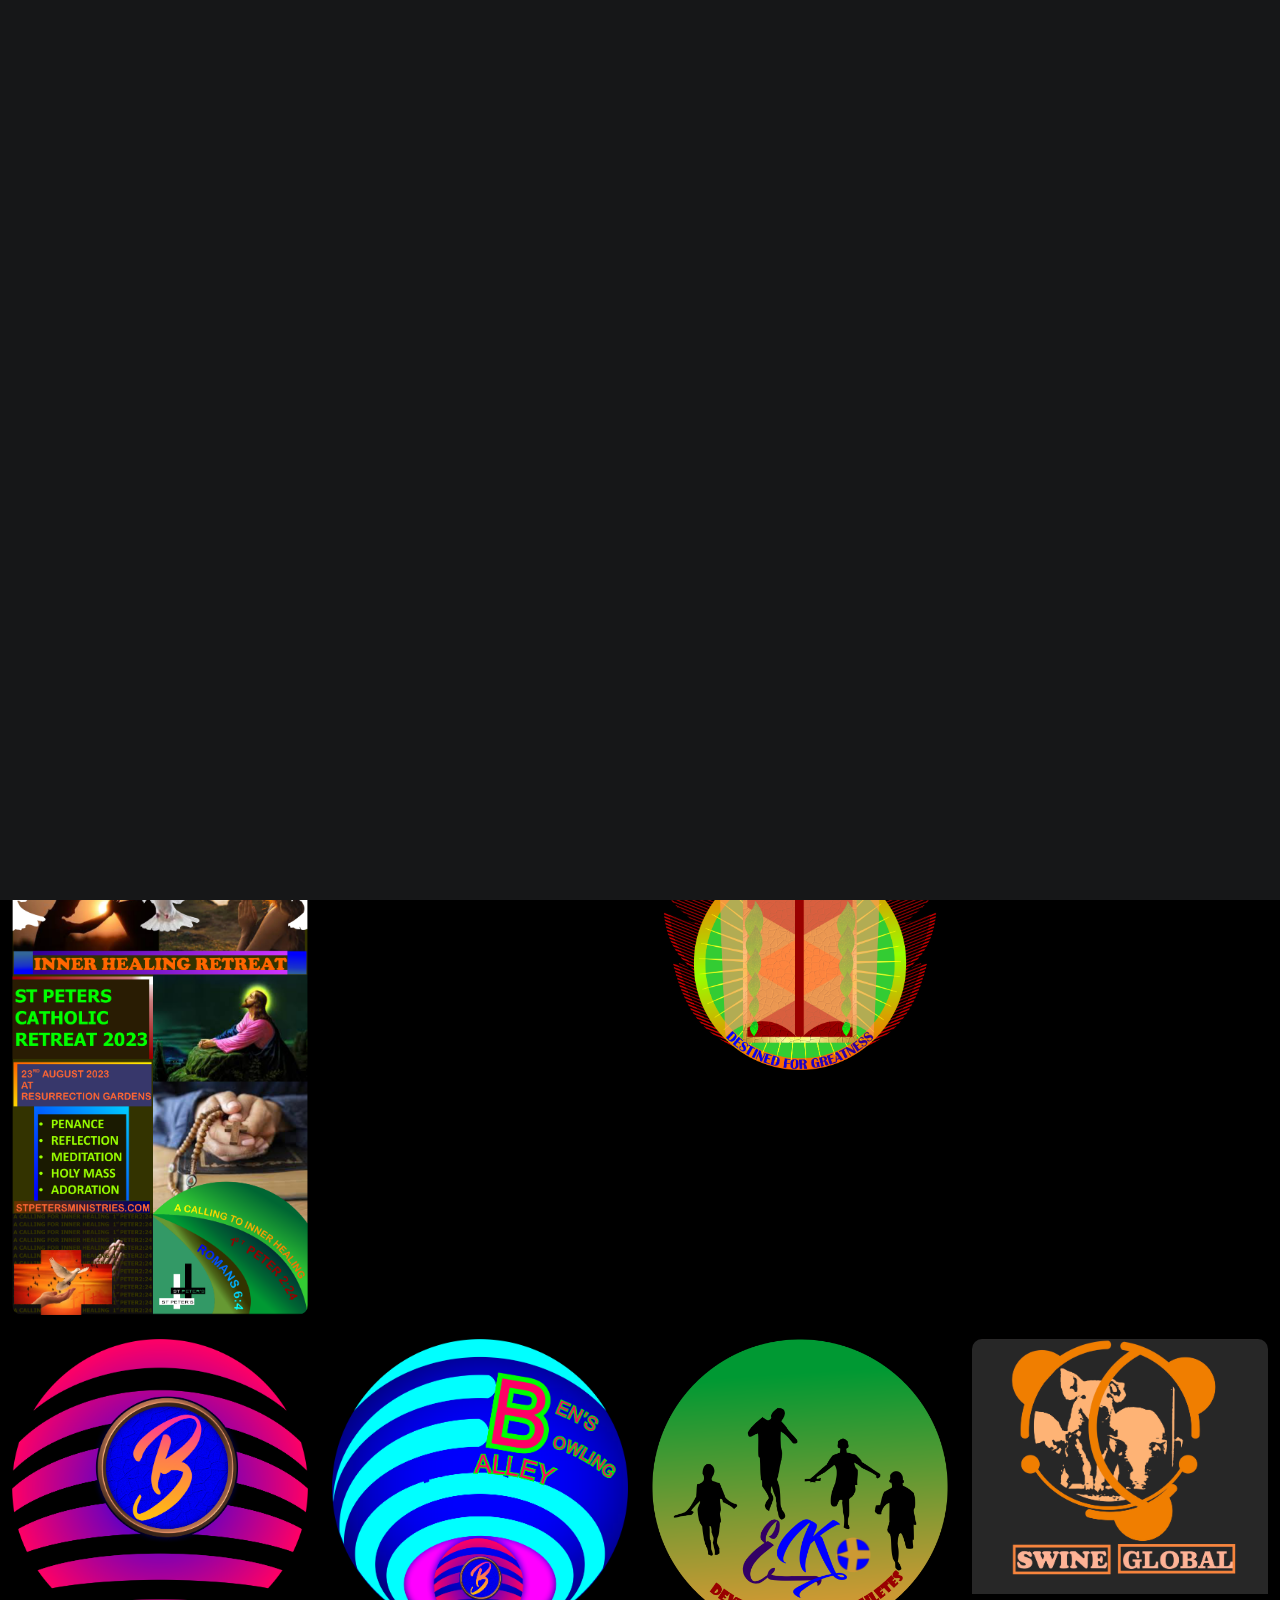
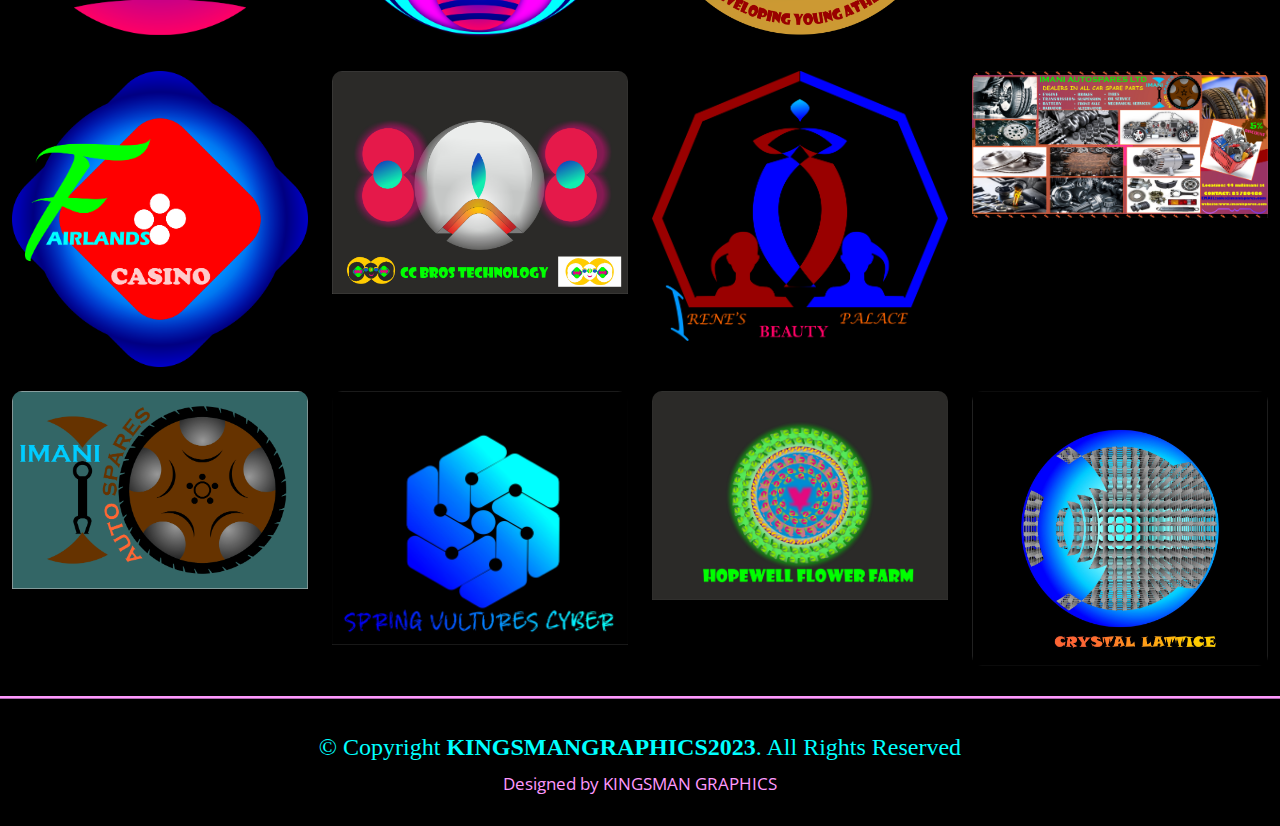
==== commit e7861c53: "Update index.html" ====
--- a/index.html
+++ b/index.html
@@ -5,7 +5,7 @@
   <meta charset="utf-8">
   <meta content="width=device-width, initial-scale=1.0" name="viewport">
 
-  <title>KINGSMAN GRAPHICS PORTFOLIO  - Index</title>
+  <title>KINGSMAN GRAPHICS PORTFOLIO - Gallery</title>
   <meta content="" name="description">
   <meta content="" name="keywords">
 
@@ -18,7 +18,7 @@
   <link rel="preconnect" href="https://fonts.gstatic.com" crossorigin>
   <link href="https://fonts.googleapis.com/css2?family=Open+Sans:ital,wght@0,300;0,400;0,500;0,600;0,700;1,300;1,400;1,600;1,700&family=Inter:ital,wght@0,300;0,400;0,500;0,600;0,700;1,300;1,400;1,500;1,600;1,700&family=Cardo:ital,wght@0,400;0,700;1,400&display=swap" rel="stylesheet">
 
-  <!-- Vendor CSS Files -->
+   <!-- Vendor CSS Files -->
   <link href="bootstrap/css/bootstrap.min.css" rel="stylesheet">
   <link href="bootstrap-icons/bootstrap-icons.css" rel="stylesheet">
   <link href="swiper-bundle.min.css" rel="stylesheet">
@@ -34,42 +34,34 @@
   * Author: BootstrapMade.com
   * License: https://bootstrapmade.com/license/
   ======================================================== -->
-
 </head>
 
 <body>
+
   <!-- ======= Header ======= -->
-  
-
-     <!-- <a href="index.html" class="logo d-flex align-items-center  me-auto me-lg-0">
+  <header id="header" class="header d-flex align-items-center fixed-top">
+    <div class="container-fluid d-flex align-items-center justify-content-between">
+
+      <a href="index.html" class="logo d-flex align-items-center  me-auto me-lg-0">
         <!-- Uncomment the line below if you also wish to use an image logo -->
-        <!--<img src="KINGSMAN7.png" alt="BRAND LOGO">
-      
-    
+        <!-- <img src="assets/img/logo.png" alt=""> -->
+        <i class="bi bi-laptop"></i>
+        <h1>KINGSMAN GRAPHICS PORTFOLIO </h1>
       </a>
-	  -->
-
-      <div class="div.index" style="background-color:#663300;">
-        <ul class="ul index">
-		 <div class="li index a">
-          <li class="li index" style="float:left;"><a href="index.html" class="li active">Home</a></li>
-		  </div>
-          <div class="li index a">
-		  <li class="li index"  style="float:left; clear:both;"><a href="about.html">About</a></li>
-		  </div>
-		  <div class="li index a">
-          <li style="float:left; clear:both;"><a href="gallery.html">Gallery</a></li>
-		  </div>
-		  
-		 <div class="li index a">
-          <li class="li index"  style="float:left; clear:both;"><a href="contact.html">Contact</a></li>
-		</div>
+
+      <nav id="navbar" class="navbar">
+        <ul>
+          <li><a href="index.html">Home</a></li>
+          <li><a href="about.html">About</a></li>
+         <li><a href="gallery.html">Gallery</a></li>
+          
+         
+          <li><a href="contact.html">Contact</a></li>
         </ul>
-		 <div style="clear:both;"><img src="KINGSMAN7.png" alt="BRAND LOGO" width="355px" height="140px"
-		</div>
-	  </div><!-- .navbar -->
-
-	  <h1 style="font-size:13px;margin:0; font-weight: 800; color: #ff99ff; font-family: CentSchbkCyrill BT;">  KINGSMAN GRAPHICS PORTFOLIO
+      </nav><!-- .navbar -->
+	  
+
+      <div class="header-social-links">
         <a href="#" class="twitter"><i class="bi bi-twitter"></i></a>
         <a href="#" class="facebook"><i class="bi bi-facebook"></i></a>
         <a href="#" class="instagram"><i class="bi bi-instagram"></i></a>
@@ -79,77 +71,93 @@
       <i class="mobile-nav-toggle mobile-nav-hide d-none bi bi-x"></i>
 
     </div>
-	</h1>
   </header><!-- End Header -->
 
-  <!-- ======= Hero Section ======= -->
-  <section id="hero" class="hero d-flex flex-column justify-content-center align-items-center" data-aos="fade" data-aos-delay="1500">
-    <div class="container">
-      <div class="row justify-content-center">
-        <div class="col-lg-6 text-center">
-          <h2>I'm <span>David Ngugi</span> a Professional graphic designer using brand-name kingsman graphics.</h2>
-          <p>Below find a list of various art works ranging from logos,banners,posters,flyers and pictorial art.</p>
-          <a href="contact.html" class="btn-get-started">Available for hire</a>
+  <main id="main" data-aos="fade" data-aos-delay="1500">
+
+    <!-- ======= End Page Header ======= -->
+    <div class="page-header d-flex align-items-center">
+      <div class="container position-relative">
+        <div class="row d-flex justify-content-center">
+          <div class="col-lg-6 text-center">
+            <h2>ALL ARTS</h2>
+            <p style="font-family:tahoma; color:cyan; font-size:20px;">Below find a list of our various art works ranging from logos,banners,posters,flyers and pictorial art.</p>
+
+            <a class="cta-btn" href="contact.html">Available for hire</a>
+
+          </div>
         </div>
       </div>
-    </div>
-  </section><!-- End Hero Section -->
-
-  <main id="main" data-aos="fade" data-aos-delay="1500">
+    </div><!-- End Page Header -->
 
     <!-- ======= Gallery Section ======= -->
     <section id="gallery" class="gallery">
       <div class="container-fluid">
 
-        <div class="row gy-4 justify-content-center">
-		 <div class="col-xl-3 col-lg-4 col-md-6">
+                <div class="row gy-4 justify-content-center">
+		  <div class="col-xl-3 col-lg-4 col-md-6">
+            <div class="gallery-item h-100">
+              <img src="kingsman graphics flyer.png" class="img-fluid" alt="">
+              <div class="gallery-links d-flex align-items-center justify-content-center">
+                <a href="kingsman graphics flyer.png" title="Gallery 1" class="glightbox preview-link"><i class="bi bi-arrows-angle-expand"></i></a>
+                <a href="gallery-single.html" class="details-link"><i class="bi bi-link-45deg"></i></a>
+              </div>
+            </div>
+          </div><!-- End Gallery Item -->
+          
+		  <div class="col-xl-3 col-lg-4 col-md-6">
+            <div class="gallery-item h-100">
+              <img src="PWANI  BEACH RESORT FLYER 2.png" class="img-fluid" alt="">
+              <div class="gallery-links d-flex align-items-center justify-content-center">
+                <a href="PWANI  BEACH RESORT FLYER 2.png" title="Gallery 1" class="glightbox preview-link"><i class="bi bi-arrows-angle-expand"></i></a>
+                <a href="gallery-single.html" class="details-link"><i class="bi bi-link-45deg"></i></a>
+              </div>
+            </div>
+          </div><!-- End Gallery Item -->
+		  
+		  <div class="col-xl-3 col-lg-4 col-md-6">
+            <div class="gallery-item h-100">
+              <img src="business flyer.png" class="img-fluid" alt="">
+              <div class="gallery-links d-flex align-items-center justify-content-center">
+                <a href="business flyer.png" title="Gallery 1" class="glightbox preview-link"><i class="bi bi-arrows-angle-expand"></i></a>
+                <a href="gallery-single.html" class="details-link"><i class="bi bi-link-45deg"></i></a>
+              </div>
+            </div>
+          </div><!-- End Gallery Item -->
+		  
+		  <div class="col-xl-3 col-lg-4 col-md-6">
+            <div class="gallery-item h-100">
+              <img src="LOREM IPSUM TRANSPORT.png" class="img-fluid" alt="">
+              <div class="gallery-links d-flex align-items-center justify-content-center">
+                <a href="LOREM IPSUM TRANSPORT.png" title="Gallery 1" class="glightbox preview-link"><i class="bi bi-arrows-angle-expand"></i></a>
+                <a href="gallery-single.html" class="details-link"><i class="bi bi-link-45deg"></i></a>
+              </div>
+            </div>
+          </div><!-- End Gallery Item -->
+		  
+		  <div class="col-xl-3 col-lg-4 col-md-6">
             <div class="gallery-item h-100">
               <img src="gallery-1.jpg" class="img-fluid" alt="">
               <div class="gallery-links d-flex align-items-center justify-content-center">
-                <a href="tshirt mockup.png" title="tshirt mockup" class="glightbox preview-link"><i class="bi bi-arrows-angle-expand"></i></a>
-                <a href="gallery-single.html" class="details-link"><i class="bi bi-link-45deg"></i></a>
-              </div>
-            </div>
-          </div><!-- End Gallery Item --> <div class="col-xl-3 col-lg-4 col-md-6">
-            <div class="gallery-item h-100">
-              <img src="gallery-1.jpg" class="img-fluid" alt="">
-              <div class="gallery-links d-flex align-items-center justify-content-center">
-                <a href="tshirt mockup2.png" title="Gallery 1" class="glightbox preview-link"><i class="bi bi-arrows-angle-expand"></i></a>
-                <a href="gallery-single.html" class="details-link"><i class="bi bi-link-45deg"></i></a>
-              </div>
-            </div>
-          </div><!-- End Gallery Item --> <div class="col-xl-3 col-lg-4 col-md-6">
-            <div class="gallery-item h-100">
-              <img src="gallery-1.jpg" class="img-fluid" alt="">
-              <div class="gallery-links d-flex align-items-center justify-content-center">
-                <a href="SWEATSHIRT MOCKUP.png" title="Gallery 1" class="glightbox preview-link"><i class="bi bi-arrows-angle-expand"></i></a>
-                <a href="gallery-single.html" class="details-link"><i class="bi bi-link-45deg"></i></a>
-              </div>
-            </div>
-          </div><!-- End Gallery Item -->
-          <div class="col-xl-3 col-lg-4 col-md-6">
-            <div class="gallery-item h-100">
-              <img src="gallery-1.jpg" class="img-fluid" alt="">
-              <div class="gallery-links d-flex align-items-center justify-content-center">
                 <a href="gallery-1.jpg" title="Gallery 1" class="glightbox preview-link"><i class="bi bi-arrows-angle-expand"></i></a>
                 <a href="gallery-single.html" class="details-link"><i class="bi bi-link-45deg"></i></a>
               </div>
             </div>
           </div><!-- End Gallery Item -->
-          <div class="col-xl-3 col-lg-4 col-md-6">
-            <div class="gallery-item h-100">
-              <img src="gallery-2.jpg" class="img-fluid" alt="">
-              <div class="gallery-links d-flex align-items-center justify-content-center">
-                <a href="gallery-2.jpg" title="Gallery 2" class="glightbox preview-link"><i class="bi bi-arrows-angle-expand"></i></a>
-                <a href="gallery-single.html" class="details-link"><i class="bi bi-link-45deg"></i></a>
-              </div>
-            </div>
-          </div><!-- End Gallery Item -->
-          <div class="col-xl-3 col-lg-4 col-md-6">
+             <div class="col-xl-3 col-lg-4 col-md-6">
             <div class="gallery-item h-100">
               <img src="gallery-3.png" class="img-fluid" alt="">
               <div class="gallery-links d-flex align-items-center justify-content-center">
                 <a href="gallery-3.png" title="Gallery 3" class="glightbox preview-link"><i class="bi bi-arrows-angle-expand"></i></a>
+                <a href="gallery-single.html" class="details-link"><i class="bi bi-link-45deg"></i></a>
+              </div>
+            </div>
+          </div><!-- End Gallery Item -->
+          <div class="col-xl-3 col-lg-4 col-md-6">
+            <div class="gallery-item h-100">
+              <img src="gallery-3.jpg" class="img-fluid" alt="">
+              <div class="gallery-links d-flex align-items-center justify-content-center">
+                <a href="gallery-3.jpg" title="Gallery 3" class="glightbox preview-link"><i class="bi bi-arrows-angle-expand"></i></a>
                 <a href="gallery-single.html" class="details-link"><i class="bi bi-link-45deg"></i></a>
               </div>
             </div>
